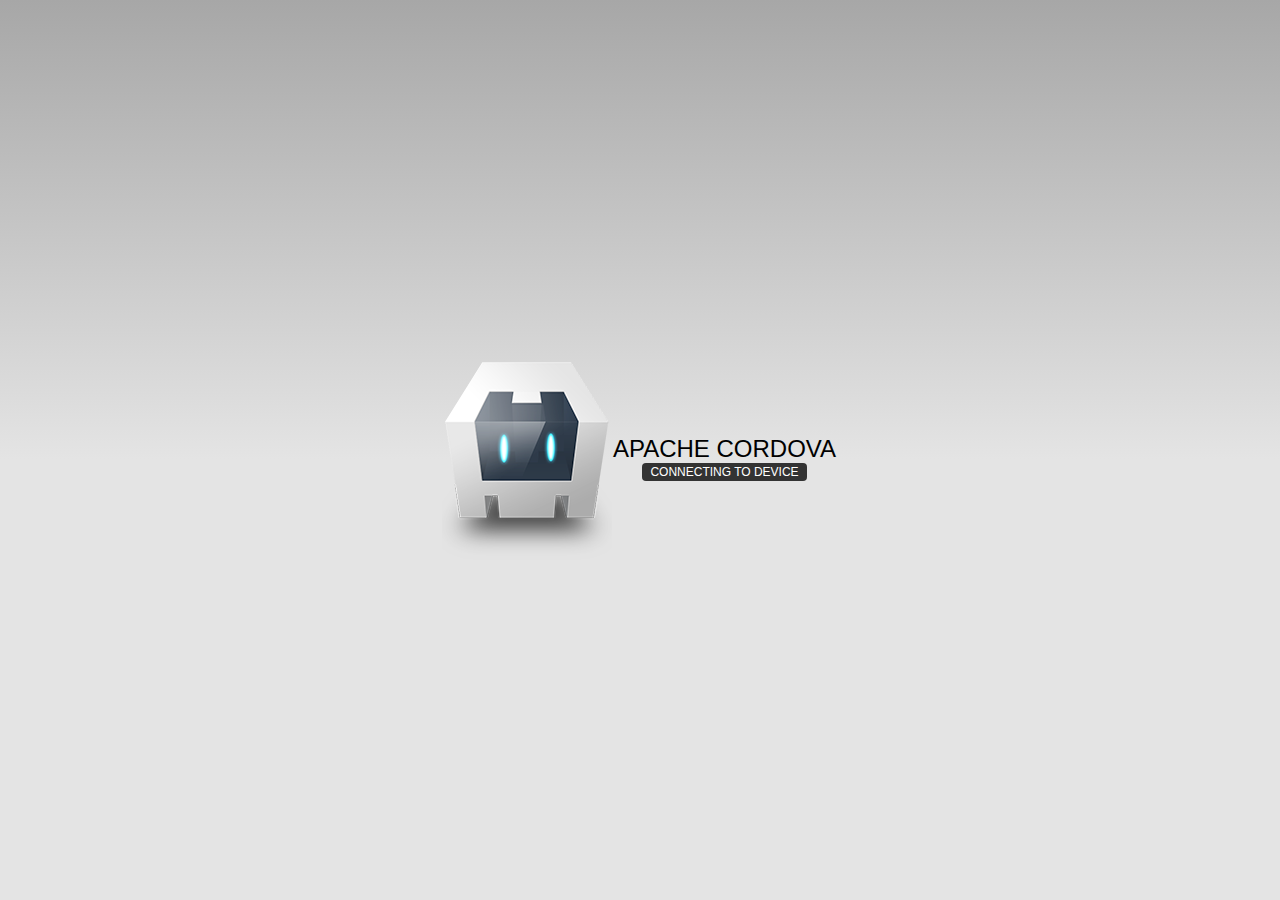
==== index.html @ c207dcf7 "1" ====
<!DOCTYPE html>
<!--
    Licensed to the Apache Software Foundation (ASF) under one
    or more contributor license agreements.  See the NOTICE file
    distributed with this work for additional information
    regarding copyright ownership.  The ASF licenses this file
    to you under the Apache License, Version 2.0 (the
    "License"); you may not use this file except in compliance
    with the License.  You may obtain a copy of the License at

    http://www.apache.org/licenses/LICENSE-2.0

    Unless required by applicable law or agreed to in writing,
    software distributed under the License is distributed on an
    "AS IS" BASIS, WITHOUT WARRANTIES OR CONDITIONS OF ANY
     KIND, either express or implied.  See the License for the
    specific language governing permissions and limitations
    under the License.
-->
<html>
    <head>
        <meta charset="utf-8" />
        <meta name="format-detection" content="telephone=no" />
        <!-- WARNING: for iOS 7, remove the width=device-width and height=device-height attributes. See https://issues.apache.org/jira/browse/CB-4323 -->
        <meta name="viewport" content="user-scalable=no, initial-scale=1, maximum-scale=1, minimum-scale=1, width=device-width, height=device-height, target-densitydpi=device-dpi" />
        <link rel="stylesheet" type="text/css" href="css/index.css" />
        <meta name="msapplication-tap-highlight" content="no" />
        <title>Hello World</title>
    </head>
    <body>
        <div class="app">
            <h1>Apache Cordova</h1>
            <div id="deviceready" class="blink">
                <p class="event listening">Connecting to Device</p>
                <p class="event received">Device is Ready</p>
            </div>
        </div>
        <script type="text/javascript" src="cordova.js"></script>
        <script type="text/javascript" src="js/index.js"></script>
        <script type="text/javascript">
            app.initialize();
        </script>
    </body>
</html>
---- css/index.css ----
/*
 * Licensed to the Apache Software Foundation (ASF) under one
 * or more contributor license agreements.  See the NOTICE file
 * distributed with this work for additional information
 * regarding copyright ownership.  The ASF licenses this file
 * to you under the Apache License, Version 2.0 (the
 * "License"); you may not use this file except in compliance
 * with the License.  You may obtain a copy of the License at
 *
 * http://www.apache.org/licenses/LICENSE-2.0
 *
 * Unless required by applicable law or agreed to in writing,
 * software distributed under the License is distributed on an
 * "AS IS" BASIS, WITHOUT WARRANTIES OR CONDITIONS OF ANY
 * KIND, either express or implied.  See the License for the
 * specific language governing permissions and limitations
 * under the License.
 */
* {
    -webkit-tap-highlight-color: rgba(0,0,0,0); /* make transparent link selection, adjust last value opacity 0 to 1.0 */
}

body {
    -webkit-touch-callout: none;                /* prevent callout to copy image, etc when tap to hold */
    -webkit-text-size-adjust: none;             /* prevent webkit from resizing text to fit */
    -webkit-user-select: none;                  /* prevent copy paste, to allow, change 'none' to 'text' */
    background-color:#E4E4E4;
    background-image:linear-gradient(top, #A7A7A7 0%, #E4E4E4 51%);
    background-image:-webkit-linear-gradient(top, #A7A7A7 0%, #E4E4E4 51%);
    background-image:-ms-linear-gradient(top, #A7A7A7 0%, #E4E4E4 51%);
    background-image:-webkit-gradient(
        linear,
        left top,
        left bottom,
        color-stop(0, #A7A7A7),
        color-stop(0.51, #E4E4E4)
    );
    background-attachment:fixed;
    font-family:'HelveticaNeue-Light', 'HelveticaNeue', Helvetica, Arial, sans-serif;
    font-size:12px;
    height:100%;
    margin:0px;
    padding:0px;
    text-transform:uppercase;
    width:100%;
}

/* Portrait layout (default) */
.app {
    background:url(../img/logo.png) no-repeat center top; /* 170px x 200px */
    position:absolute;             /* position in the center of the screen */
    left:50%;
    top:50%;
    height:50px;                   /* text area height */
    width:225px;                   /* text area width */
    text-align:center;
    padding:180px 0px 0px 0px;     /* image height is 200px (bottom 20px are overlapped with text) */
    margin:-115px 0px 0px -112px;  /* offset vertical: half of image height and text area height */
                                   /* offset horizontal: half of text area width */
}

/* Landscape layout (with min-width) */
@media screen and (min-aspect-ratio: 1/1) and (min-width:400px) {
    .app {
        background-position:left center;
        padding:75px 0px 75px 170px;  /* padding-top + padding-bottom + text area = image height */
        margin:-90px 0px 0px -198px;  /* offset vertical: half of image height */
                                      /* offset horizontal: half of image width and text area width */
    }
}

h1 {
    font-size:24px;
    font-weight:normal;
    margin:0px;
    overflow:visible;
    padding:0px;
    text-align:center;
}

.event {
    border-radius:4px;
    -webkit-border-radius:4px;
    color:#FFFFFF;
    font-size:12px;
    margin:0px 30px;
    padding:2px 0px;
}

.event.listening {
    background-color:#333333;
    display:block;
}

.event.received {
    background-color:#4B946A;
    display:none;
}

@keyframes fade {
    from { opacity: 1.0; }
    50% { opacity: 0.4; }
    to { opacity: 1.0; }
}
 
@-webkit-keyframes fade {
    from { opacity: 1.0; }
    50% { opacity: 0.4; }
    to { opacity: 1.0; }
}
 
.blink {
    animation:fade 3000ms infinite;
    -webkit-animation:fade 3000ms infinite;
}
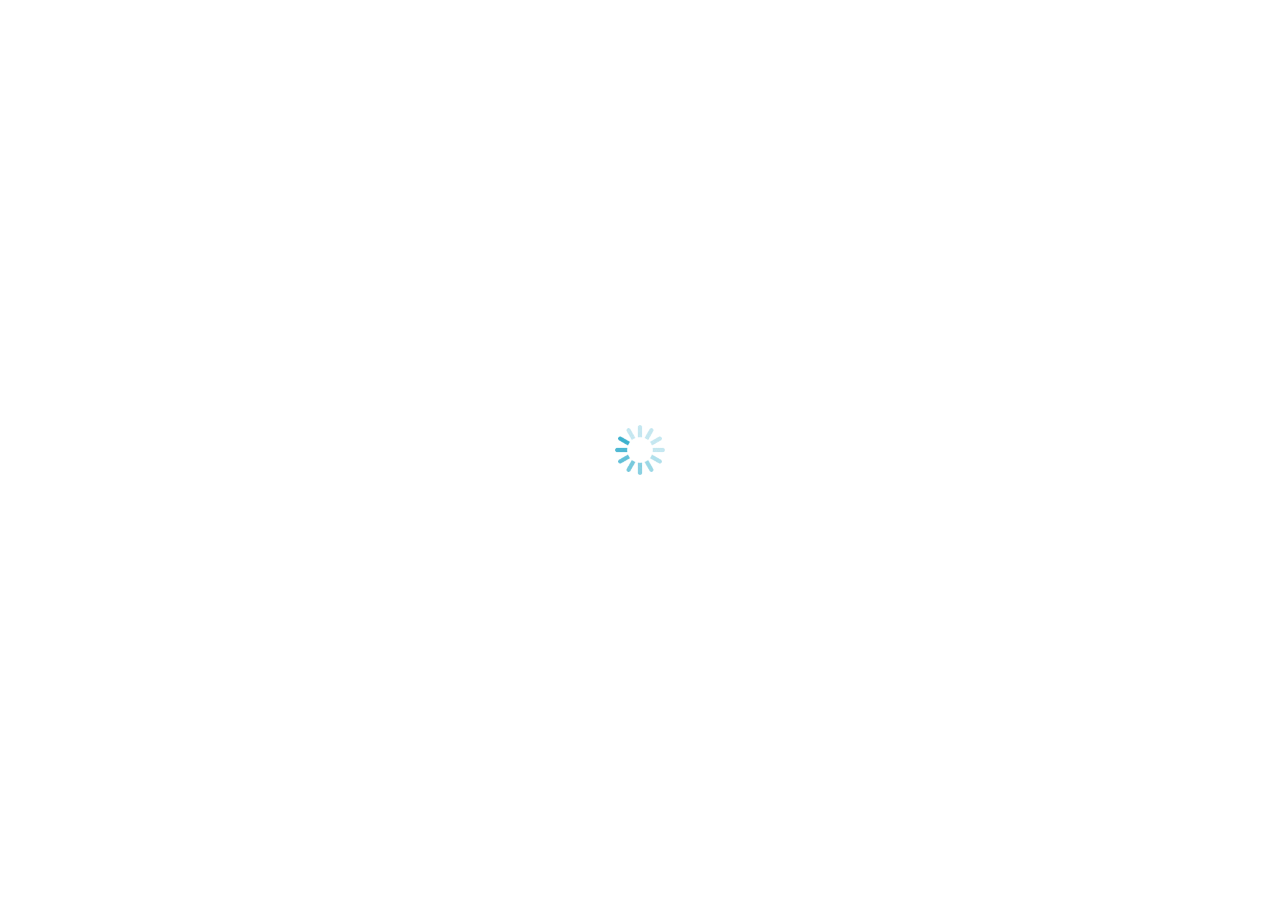
==== commit d2431118: "1" ====
--- a/index.html
+++ b/index.html
@@ -1,44 +1,104 @@
 <!DOCTYPE html>
-<!--
-    Licensed to the Apache Software Foundation (ASF) under one
-    or more contributor license agreements.  See the NOTICE file
-    distributed with this work for additional information
-    regarding copyright ownership.  The ASF licenses this file
-    to you under the Apache License, Version 2.0 (the
-    "License"); you may not use this file except in compliance
-    with the License.  You may obtain a copy of the License at
+<html>
+  <head>
+    <meta charset="utf-8">
+    <meta name="viewport" content="width=device-width, initial-scale=1, maximum-scale=1, minimum-scale=1, user-scalable=no, minimal-ui">
+    <meta name="mobile-web-app-capable" content="yes">
+    <meta name="apple-mobile-web-app-capable" content="yes">
+    <meta name="apple-mobile-web-app-status-bar-style" content="black">
+    <meta name="theme-color" content="#2196f3">
+    <title>Login</title>
+    <link rel="stylesheet" href="css/framework7.ios.css">
+    <link rel="stylesheet" href="css/framework7.ios.colors.min.css">
+    <link href="http://fonts.googleapis.com/css?family=Roboto:400,300,500,700" rel="stylesheet" type="text/css">
+    <style>
+        #views{
+            display: none;
+        }
+      </style>
+    
+  </head>
+  <body>
+     <!-- Views -->
+  <div id="views" class="views">
+    <!-- Your main view -->
+    <div class="view view-main">
+      <!-- Pages -->
+      <div class="pages">
+        <div class="page" data-page="home">
+          <div class="page-content">
+            <div class="list-block">
+                <div class="content-block-title">Iniciar sesión</div>
+                <div class="list-block inputs-list">
+                <ul>
+                <li>
+                <div class="item-content">
+                    <div class="item-media"><i class="icon icon-form-email"></i></div>
+                    <div class="item-inner"> 
+<!--                    <div class="item-title label">E-mail</div>-->
+                    <div class="item-input">
+                        <input name="email" id="email" type="email" placeholder="E-mail"/>
+                    </div>
+                    </div>
+                </div>
+                </li>
+                <li>
+                <div class="item-content">
+                    <div class="item-media"><i class="icon icon-form-password"></i></div>
+                    <div class="item-inner"> 
+<!--                    <div class="item-title label">Password</div>-->
+                    <div class="item-input">
+                        <input name="password" id="password" type="password" placeholder="Password"/>
+                    </div>
+                    </div>
+                </div>
+                </li>
+                </ul>
+                </div>
+                <div class="list-block">
+             
+<div class="content-block"><a id="login-button" class="button button-big">Iniciar sesión</a></div>
+              
+              <div class="registro">
+                <p> <a id="signup-btn" href="#">Si no está registrado pulse aquí</a></p>
+              </div>
+            </div>
+          </div>
+        </div>
+      </div>
+    </div>
+      </div>
+  </div> 
+  <style>
+      .registro{
+          text-align: center;
+      }
+      #cargando{
+position: absolute;
+		/*nos posicionamos en el centro del navegador*/
+		top:50%;
+		left:50%;
+		/*determinamos una anchura*/
+		width:50px;
+		/*indicamos que el margen izquierdo, es la mitad de la anchura*/
+		margin-left:-25px;
+		/*determinamos una altura*/
+		height:50px;
+		/*indicamos que el margen superior, es la mitad de la altura*/
+		margin-top:-25px;
+      }
+      </style> 
+    <script type="text/javascript" src="cordova.js"></script>
+    <script type="text/javascript" src="js/jquery-2.1.1.min.js"></script>
+    <script type="text/javascript" src="js/framework7.js"></script>
+      <script type="text/javascript" src="js/index.js"></script>
+      <script>
+          $("#signup-btn").click(function(event){
+            event.preventDefault();
+        location.href = "login.html";
+          });
 
-    http://www.apache.org/licenses/LICENSE-2.0
-
-    Unless required by applicable law or agreed to in writing,
-    software distributed under the License is distributed on an
-    "AS IS" BASIS, WITHOUT WARRANTIES OR CONDITIONS OF ANY
-     KIND, either express or implied.  See the License for the
-    specific language governing permissions and limitations
-    under the License.
--->
-<html>
-    <head>
-        <meta charset="utf-8" />
-        <meta name="format-detection" content="telephone=no" />
-        <!-- WARNING: for iOS 7, remove the width=device-width and height=device-height attributes. See https://issues.apache.org/jira/browse/CB-4323 -->
-        <meta name="viewport" content="user-scalable=no, initial-scale=1, maximum-scale=1, minimum-scale=1, width=device-width, height=device-height, target-densitydpi=device-dpi" />
-        <link rel="stylesheet" type="text/css" href="css/index.css" />
-        <meta name="msapplication-tap-highlight" content="no" />
-        <title>Hello World</title>
-    </head>
-    <body>
-        <div class="app">
-            <h1>Apache Cordova</h1>
-            <div id="deviceready" class="blink">
-                <p class="event listening">Connecting to Device</p>
-                <p class="event received">Device is Ready</p>
-            </div>
-        </div>
-        <script type="text/javascript" src="cordova.js"></script>
-        <script type="text/javascript" src="js/index.js"></script>
-        <script type="text/javascript">
-            app.initialize();
-        </script>
-    </body>
+      </script>
+  </body>
+  <img id="cargando" src="img/712.GIF">
 </html>
--- a/css/framework7.ios.css
+++ b/css/framework7.ios.css
@@ -0,0 +1,6038 @@
+/**
+ * Framework7 1.3.5
+ * Full Featured Mobile HTML Framework For Building iOS & Android Apps
+ * 
+ * iOS Theme
+ *
+ * http://www.idangero.us/framework7
+ * 
+ * Copyright 2015, Vladimir Kharlampidi
+ * The iDangero.us
+ * http://www.idangero.us/
+ * 
+ * Licensed under MIT
+ * 
+ * Released on: November 8, 2015
+ */
+html,
+body {
+  position: relative;
+  height: 100%;
+  width: 100%;
+  overflow-x: hidden;
+}
+body {
+  font-family: -apple-system, SF UI Text, Helvetica Neue, Helvetica, Arial, sans-serif;
+  margin: 0;
+  padding: 0;
+  color: #000;
+  font-size: 14px;
+  line-height: 1.4;
+  width: 100%;
+  -webkit-text-size-adjust: 100%;
+  background: #fff;
+  overflow: hidden;
+}
+@media all and (width: 1024px) and (height: 691px) and (orientation: landscape) {
+  html,
+  body {
+    height: 671px;
+  }
+}
+@media all and (width: 1024px) and (height: 692px) and (orientation: landscape) {
+  html,
+  body {
+    height: 672px;
+  }
+}
+* {
+  -webkit-tap-highlight-color: rgba(0, 0, 0, 0);
+  -webkit-touch-callout: none;
+}
+a,
+input,
+textarea,
+select {
+  outline: 0;
+}
+a {
+  text-decoration: none;
+  color: #007aff;
+}
+p {
+  margin: 1em 0;
+}
+/* === Grid === */
+.row {
+  display: -webkit-box;
+  display: -ms-flexbox;
+  display: -webkit-flex;
+  display: flex;
+  -webkit-box-pack: justify;
+  -ms-flex-pack: justify;
+  -webkit-justify-content: space-between;
+  justify-content: space-between;
+  -webkit-box-lines: multiple;
+  -moz-box-lines: multiple;
+  -webkit-flex-wrap: wrap;
+  -ms-flex-wrap: wrap;
+  flex-wrap: wrap;
+  -webkit-box-align: start;
+  -ms-flex-align: start;
+  -webkit-align-items: flex-start;
+  align-items: flex-start;
+}
+.row > [class*="col-"] {
+  box-sizing: border-box;
+}
+.row .col-auto {
+  width: 100%;
+}
+.row .col-100 {
+  width: 100%;
+  width: -webkit-calc((100% - 15px*0) / 1);
+  width: calc((100% - 15px*0) / 1);
+}
+.row.no-gutter .col-100 {
+  width: 100%;
+}
+.row .col-95 {
+  width: 95%;
+  width: -webkit-calc((100% - 15px*0.05263157894736836) / 1.0526315789473684);
+  width: calc((100% - 15px*0.05263157894736836) / 1.0526315789473684);
+}
+.row.no-gutter .col-95 {
+  width: 95%;
+}
+.row .col-90 {
+  width: 90%;
+  width: -webkit-calc((100% - 15px*0.11111111111111116) / 1.1111111111111112);
+  width: calc((100% - 15px*0.11111111111111116) / 1.1111111111111112);
+}
+.row.no-gutter .col-90 {
+  width: 90%;
+}
+.row .col-85 {
+  width: 85%;
+  width: -webkit-calc((100% - 15px*0.17647058823529416) / 1.1764705882352942);
+  width: calc((100% - 15px*0.17647058823529416) / 1.1764705882352942);
+}
+.row.no-gutter .col-85 {
+  width: 85%;
+}
+.row .col-80 {
+  width: 80%;
+  width: -webkit-calc((100% - 15px*0.25) / 1.25);
+  width: calc((100% - 15px*0.25) / 1.25);
+}
+.row.no-gutter .col-80 {
+  width: 80%;
+}
+.row .col-75 {
+  width: 75%;
+  width: -webkit-calc((100% - 15px*0.33333333333333326) / 1.3333333333333333);
+  width: calc((100% - 15px*0.33333333333333326) / 1.3333333333333333);
+}
+.row.no-gutter .col-75 {
+  width: 75%;
+}
+.row .col-66 {
+  width: 66.66666666666666%;
+  width: -webkit-calc((100% - 15px*0.5000000000000002) / 1.5000000000000002);
+  width: calc((100% - 15px*0.5000000000000002) / 1.5000000000000002);
+}
+.row.no-gutter .col-66 {
+  width: 66.66666666666666%;
+}
+.row .col-60 {
+  width: 60%;
+  width: -webkit-calc((100% - 15px*0.6666666666666667) / 1.6666666666666667);
+  width: calc((100% - 15px*0.6666666666666667) / 1.6666666666666667);
+}
+.row.no-gutter .col-60 {
+  width: 60%;
+}
+.row .col-50 {
+  width: 50%;
+  width: -webkit-calc((100% - 15px*1) / 2);
+  width: calc((100% - 15px*1) / 2);
+}
+.row.no-gutter .col-50 {
+  width: 50%;
+}
+.row .col-40 {
+  width: 40%;
+  width: -webkit-calc((100% - 15px*1.5) / 2.5);
+  width: calc((100% - 15px*1.5) / 2.5);
+}
+.row.no-gutter .col-40 {
+  width: 40%;
+}
+.row .col-33 {
+  width: 33.333333333333336%;
+  width: -webkit-calc((100% - 15px*2) / 3);
+  width: calc((100% - 15px*2) / 3);
+}
+.row.no-gutter .col-33 {
+  width: 33.333333333333336%;
+}
+.row .col-25 {
+  width: 25%;
+  width: -webkit-calc((100% - 15px*3) / 4);
+  width: calc((100% - 15px*3) / 4);
+}
+.row.no-gutter .col-25 {
+  width: 25%;
+}
+.row .col-20 {
+  width: 20%;
+  width: -webkit-calc((100% - 15px*4) / 5);
+  width: calc((100% - 15px*4) / 5);
+}
+.row.no-gutter .col-20 {
+  width: 20%;
+}
+.row .col-15 {
+  width: 15%;
+  width: -webkit-calc((100% - 15px*5.666666666666667) / 6.666666666666667);
+  width: calc((100% - 15px*5.666666666666667) / 6.666666666666667);
+}
+.row.no-gutter .col-15 {
+  width: 15%;
+}
+.row .col-10 {
+  width: 10%;
+  width: -webkit-calc((100% - 15px*9) / 10);
+  width: calc((100% - 15px*9) / 10);
+}
+.row.no-gutter .col-10 {
+  width: 10%;
+}
+.row .col-5 {
+  width: 5%;
+  width: -webkit-calc((100% - 15px*19) / 20);
+  width: calc((100% - 15px*19) / 20);
+}
+.row.no-gutter .col-5 {
+  width: 5%;
+}
+.row .col-auto:nth-last-child(1),
+.row .col-auto:nth-last-child(1) ~ .col-auto {
+  width: 100%;
+  width: -webkit-calc((100% - 15px*0) / 1);
+  width: calc((100% - 15px*0) / 1);
+}
+.row.no-gutter .col-auto:nth-last-child(1),
+.row.no-gutter .col-auto:nth-last-child(1) ~ .col-auto {
+  width: 100%;
+}
+.row .col-auto:nth-last-child(2),
+.row .col-auto:nth-last-child(2) ~ .col-auto {
+  width: 50%;
+  width: -webkit-calc((100% - 15px*1) / 2);
+  width: calc((100% - 15px*1) / 2);
+}
+.row.no-gutter .col-auto:nth-last-child(2),
+.row.no-gutter .col-auto:nth-last-child(2) ~ .col-auto {
+  width: 50%;
+}
+.row .col-auto:nth-last-child(3),
+.row .col-auto:nth-last-child(3) ~ .col-auto {
+  width: 33.33333333%;
+  width: -webkit-calc((100% - 15px*2) / 3);
+  width: calc((100% - 15px*2) / 3);
+}
+.row.no-gutter .col-auto:nth-last-child(3),
+.row.no-gutter .col-auto:nth-last-child(3) ~ .col-auto {
+  width: 33.33333333%;
+}
+.row .col-auto:nth-last-child(4),
+.row .col-auto:nth-last-child(4) ~ .col-auto {
+  width: 25%;
+  width: -webkit-calc((100% - 15px*3) / 4);
+  width: calc((100% - 15px*3) / 4);
+}
+.row.no-gutter .col-auto:nth-last-child(4),
+.row.no-gutter .col-auto:nth-last-child(4) ~ .col-auto {
+  width: 25%;
+}
+.row .col-auto:nth-last-child(5),
+.row .col-auto:nth-last-child(5) ~ .col-auto {
+  width: 20%;
+  width: -webkit-calc((100% - 15px*4) / 5);
+  width: calc((100% - 15px*4) / 5);
+}
+.row.no-gutter .col-auto:nth-last-child(5),
+.row.no-gutter .col-auto:nth-last-child(5) ~ .col-auto {
+  width: 20%;
+}
+.row .col-auto:nth-last-child(6),
+.row .col-auto:nth-last-child(6) ~ .col-auto {
+  width: 16.66666667%;
+  width: -webkit-calc((100% - 15px*5) / 6);
+  width: calc((100% - 15px*5) / 6);
+}
+.row.no-gutter .col-auto:nth-last-child(6),
+.row.no-gutter .col-auto:nth-last-child(6) ~ .col-auto {
+  width: 16.66666667%;
+}
+.row .col-auto:nth-last-child(7),
+.row .col-auto:nth-last-child(7) ~ .col-auto {
+  width: 14.28571429%;
+  width: -webkit-calc((100% - 15px*6) / 7);
+  width: calc((100% - 15px*6) / 7);
+}
+.row.no-gutter .col-auto:nth-last-child(7),
+.row.no-gutter .col-auto:nth-last-child(7) ~ .col-auto {
+  width: 14.28571429%;
+}
+.row .col-auto:nth-last-child(8),
+.row .col-auto:nth-last-child(8) ~ .col-auto {
+  width: 12.5%;
+  width: -webkit-calc((100% - 15px*7) / 8);
+  width: calc((100% - 15px*7) / 8);
+}
+.row.no-gutter .col-auto:nth-last-child(8),
+.row.no-gutter .col-auto:nth-last-child(8) ~ .col-auto {
+  width: 12.5%;
+}
+.row .col-auto:nth-last-child(9),
+.row .col-auto:nth-last-child(9) ~ .col-auto {
+  width: 11.11111111%;
+  width: -webkit-calc((100% - 15px*8) / 9);
+  width: calc((100% - 15px*8) / 9);
+}
+.row.no-gutter .col-auto:nth-last-child(9),
+.row.no-gutter .col-auto:nth-last-child(9) ~ .col-auto {
+  width: 11.11111111%;
+}
+.row .col-auto:nth-last-child(10),
+.row .col-auto:nth-last-child(10) ~ .col-auto {
+  width: 10%;
+  width: -webkit-calc((100% - 15px*9) / 10);
+  width: calc((100% - 15px*9) / 10);
+}
+.row.no-gutter .col-auto:nth-last-child(10),
+.row.no-gutter .col-auto:nth-last-child(10) ~ .col-auto {
+  width: 10%;
+}
+.row .col-auto:nth-last-child(11),
+.row .col-auto:nth-last-child(11) ~ .col-auto {
+  width: 9.09090909%;
+  width: -webkit-calc((100% - 15px*10) / 11);
+  width: calc((100% - 15px*10) / 11);
+}
+.row.no-gutter .col-auto:nth-last-child(11),
+.row.no-gutter .col-auto:nth-last-child(11) ~ .col-auto {
+  width: 9.09090909%;
+}
+.row .col-auto:nth-last-child(12),
+.row .col-auto:nth-last-child(12) ~ .col-auto {
+  width: 8.33333333%;
+  width: -webkit-calc((100% - 15px*11) / 12);
+  width: calc((100% - 15px*11) / 12);
+}
+.row.no-gutter .col-auto:nth-last-child(12),
+.row.no-gutter .col-auto:nth-last-child(12) ~ .col-auto {
+  width: 8.33333333%;
+}
+.row .col-auto:nth-last-child(13),
+.row .col-auto:nth-last-child(13) ~ .col-auto {
+  width: 7.69230769%;
+  width: -webkit-calc((100% - 15px*12) / 13);
+  width: calc((100% - 15px*12) / 13);
+}
+.row.no-gutter .col-auto:nth-last-child(13),
+.row.no-gutter .col-auto:nth-last-child(13) ~ .col-auto {
+  width: 7.69230769%;
+}
+.row .col-auto:nth-last-child(14),
+.row .col-auto:nth-last-child(14) ~ .col-auto {
+  width: 7.14285714%;
+  width: -webkit-calc((100% - 15px*13) / 14);
+  width: calc((100% - 15px*13) / 14);
+}
+.row.no-gutter .col-auto:nth-last-child(14),
+.row.no-gutter .col-auto:nth-last-child(14) ~ .col-auto {
+  width: 7.14285714%;
+}
+.row .col-auto:nth-last-child(15),
+.row .col-auto:nth-last-child(15) ~ .col-auto {
+  width: 6.66666667%;
+  width: -webkit-calc((100% - 15px*14) / 15);
+  width: calc((100% - 15px*14) / 15);
+}
+.row.no-gutter .col-auto:nth-last-child(15),
+.row.no-gutter .col-auto:nth-last-child(15) ~ .col-auto {
+  width: 6.66666667%;
+}
+@media all and (min-width: 768px) {
+  .row .tablet-100 {
+    width: 100%;
+    width: -webkit-calc((100% - 15px*0) / 1);
+    width: calc((100% - 15px*0) / 1);
+  }
+  .row.no-gutter .tablet-100 {
+    width: 100%;
+  }
+  .row .tablet-95 {
+    width: 95%;
+    width: -webkit-calc((100% - 15px*0.05263157894736836) / 1.0526315789473684);
+    width: calc((100% - 15px*0.05263157894736836) / 1.0526315789473684);
+  }
+  .row.no-gutter .tablet-95 {
+    width: 95%;
+  }
+  .row .tablet-90 {
+    width: 90%;
+    width: -webkit-calc((100% - 15px*0.11111111111111116) / 1.1111111111111112);
+    width: calc((100% - 15px*0.11111111111111116) / 1.1111111111111112);
+  }
+  .row.no-gutter .tablet-90 {
+    width: 90%;
+  }
+  .row .tablet-85 {
+    width: 85%;
+    width: -webkit-calc((100% - 15px*0.17647058823529416) / 1.1764705882352942);
+    width: calc((100% - 15px*0.17647058823529416) / 1.1764705882352942);
+  }
+  .row.no-gutter .tablet-85 {
+    width: 85%;
+  }
+  .row .tablet-80 {
+    width: 80%;
+    width: -webkit-calc((100% - 15px*0.25) / 1.25);
+    width: calc((100% - 15px*0.25) / 1.25);
+  }
+  .row.no-gutter .tablet-80 {
+    width: 80%;
+  }
+  .row .tablet-75 {
+    width: 75%;
+    width: -webkit-calc((100% - 15px*0.33333333333333326) / 1.3333333333333333);
+    width: calc((100% - 15px*0.33333333333333326) / 1.3333333333333333);
+  }
+  .row.no-gutter .tablet-75 {
+    width: 75%;
+  }
+  .row .tablet-66 {
+    width: 66.66666666666666%;
+    width: -webkit-calc((100% - 15px*0.5000000000000002) / 1.5000000000000002);
+    width: calc((100% - 15px*0.5000000000000002) / 1.5000000000000002);
+  }
+  .row.no-gutter .tablet-66 {
+    width: 66.66666666666666%;
+  }
+  .row .tablet-60 {
+    width: 60%;
+    width: -webkit-calc((100% - 15px*0.6666666666666667) / 1.6666666666666667);
+    width: calc((100% - 15px*0.6666666666666667) / 1.6666666666666667);
+  }
+  .row.no-gutter .tablet-60 {
+    width: 60%;
+  }
+  .row .tablet-50 {
+    width: 50%;
+    width: -webkit-calc((100% - 15px*1) / 2);
+    width: calc((100% - 15px*1) / 2);
+  }
+  .row.no-gutter .tablet-50 {
+    width: 50%;
+  }
+  .row .tablet-40 {
+    width: 40%;
+    width: -webkit-calc((100% - 15px*1.5) / 2.5);
+    width: calc((100% - 15px*1.5) / 2.5);
+  }
+  .row.no-gutter .tablet-40 {
+    width: 40%;
+  }
+  .row .tablet-33 {
+    width: 33.333333333333336%;
+    width: -webkit-calc((100% - 15px*2) / 3);
+    width: calc((100% - 15px*2) / 3);
+  }
+  .row.no-gutter .tablet-33 {
+    width: 33.333333333333336%;
+  }
+  .row .tablet-25 {
+    width: 25%;
+    width: -webkit-calc((100% - 15px*3) / 4);
+    width: calc((100% - 15px*3) / 4);
+  }
+  .row.no-gutter .tablet-25 {
+    width: 25%;
+  }
+  .row .tablet-20 {
+    width: 20%;
+    width: -webkit-calc((100% - 15px*4) / 5);
+    width: calc((100% - 15px*4) / 5);
+  }
+  .row.no-gutter .tablet-20 {
+    width: 20%;
+  }
+  .row .tablet-15 {
+    width: 15%;
+    width: -webkit-calc((100% - 15px*5.666666666666667) / 6.666666666666667);
+    width: calc((100% - 15px*5.666666666666667) / 6.666666666666667);
+  }
+  .row.no-gutter .tablet-15 {
+    width: 15%;
+  }
+  .row .tablet-10 {
+    width: 10%;
+    width: -webkit-calc((100% - 15px*9) / 10);
+    width: calc((100% - 15px*9) / 10);
+  }
+  .row.no-gutter .tablet-10 {
+    width: 10%;
+  }
+  .row .tablet-5 {
+    width: 5%;
+    width: -webkit-calc((100% - 15px*19) / 20);
+    width: calc((100% - 15px*19) / 20);
+  }
+  .row.no-gutter .tablet-5 {
+    width: 5%;
+  }
+  .row .tablet-auto:nth-last-child(1),
+  .row .tablet-auto:nth-last-child(1) ~ .col-auto {
+    width: 100%;
+    width: -webkit-calc((100% - 15px*0) / 1);
+    width: calc((100% - 15px*0) / 1);
+  }
+  .row.no-gutter .tablet-auto:nth-last-child(1),
+  .row.no-gutter .tablet-auto:nth-last-child(1) ~ .tablet-auto {
+    width: 100%;
+  }
+  .row .tablet-auto:nth-last-child(2),
+  .row .tablet-auto:nth-last-child(2) ~ .col-auto {
+    width: 50%;
+    width: -webkit-calc((100% - 15px*1) / 2);
+    width: calc((100% - 15px*1) / 2);
+  }
+  .row.no-gutter .tablet-auto:nth-last-child(2),
+  .row.no-gutter .tablet-auto:nth-last-child(2) ~ .tablet-auto {
+    width: 50%;
+  }
+  .row .tablet-auto:nth-last-child(3),
+  .row .tablet-auto:nth-last-child(3) ~ .col-auto {
+    width: 33.33333333%;
+    width: -webkit-calc((100% - 15px*2) / 3);
+    width: calc((100% - 15px*2) / 3);
+  }
+  .row.no-gutter .tablet-auto:nth-last-child(3),
+  .row.no-gutter .tablet-auto:nth-last-child(3) ~ .tablet-auto {
+    width: 33.33333333%;
+  }
+  .row .tablet-auto:nth-last-child(4),
+  .row .tablet-auto:nth-last-child(4) ~ .col-auto {
+    width: 25%;
+    width: -webkit-calc((100% - 15px*3) / 4);
+    width: calc((100% - 15px*3) / 4);
+  }
+  .row.no-gutter .tablet-auto:nth-last-child(4),
+  .row.no-gutter .tablet-auto:nth-last-child(4) ~ .tablet-auto {
+    width: 25%;
+  }
+  .row .tablet-auto:nth-last-child(5),
+  .row .tablet-auto:nth-last-child(5) ~ .col-auto {
+    width: 20%;
+    width: -webkit-calc((100% - 15px*4) / 5);
+    width: calc((100% - 15px*4) / 5);
+  }
+  .row.no-gutter .tablet-auto:nth-last-child(5),
+  .row.no-gutter .tablet-auto:nth-last-child(5) ~ .tablet-auto {
+    width: 20%;
+  }
+  .row .tablet-auto:nth-last-child(6),
+  .row .tablet-auto:nth-last-child(6) ~ .col-auto {
+    width: 16.66666667%;
+    width: -webkit-calc((100% - 15px*5) / 6);
+    width: calc((100% - 15px*5) / 6);
+  }
+  .row.no-gutter .tablet-auto:nth-last-child(6),
+  .row.no-gutter .tablet-auto:nth-last-child(6) ~ .tablet-auto {
+    width: 16.66666667%;
+  }
+  .row .tablet-auto:nth-last-child(7),
+  .row .tablet-auto:nth-last-child(7) ~ .col-auto {
+    width: 14.28571429%;
+    width: -webkit-calc((100% - 15px*6) / 7);
+    width: calc((100% - 15px*6) / 7);
+  }
+  .row.no-gutter .tablet-auto:nth-last-child(7),
+  .row.no-gutter .tablet-auto:nth-last-child(7) ~ .tablet-auto {
+    width: 14.28571429%;
+  }
+  .row .tablet-auto:nth-last-child(8),
+  .row .tablet-auto:nth-last-child(8) ~ .col-auto {
+    width: 12.5%;
+    width: -webkit-calc((100% - 15px*7) / 8);
+    width: calc((100% - 15px*7) / 8);
+  }
+  .row.no-gutter .tablet-auto:nth-last-child(8),
+  .row.no-gutter .tablet-auto:nth-last-child(8) ~ .tablet-auto {
+    width: 12.5%;
+  }
+  .row .tablet-auto:nth-last-child(9),
+  .row .tablet-auto:nth-last-child(9) ~ .col-auto {
+    width: 11.11111111%;
+    width: -webkit-calc((100% - 15px*8) / 9);
+    width: calc((100% - 15px*8) / 9);
+  }
+  .row.no-gutter .tablet-auto:nth-last-child(9),
+  .row.no-gutter .tablet-auto:nth-last-child(9) ~ .tablet-auto {
+    width: 11.11111111%;
+  }
+  .row .tablet-auto:nth-last-child(10),
+  .row .tablet-auto:nth-last-child(10) ~ .col-auto {
+    width: 10%;
+    width: -webkit-calc((100% - 15px*9) / 10);
+    width: calc((100% - 15px*9) / 10);
+  }
+  .row.no-gutter .tablet-auto:nth-last-child(10),
+  .row.no-gutter .tablet-auto:nth-last-child(10) ~ .tablet-auto {
+    width: 10%;
+  }
+  .row .tablet-auto:nth-last-child(11),
+  .row .tablet-auto:nth-last-child(11) ~ .col-auto {
+    width: 9.09090909%;
+    width: -webkit-calc((100% - 15px*10) / 11);
+    width: calc((100% - 15px*10) / 11);
+  }
+  .row.no-gutter .tablet-auto:nth-last-child(11),
+  .row.no-gutter .tablet-auto:nth-last-child(11) ~ .tablet-auto {
+    width: 9.09090909%;
+  }
+  .row .tablet-auto:nth-last-child(12),
+  .row .tablet-auto:nth-last-child(12) ~ .col-auto {
+    width: 8.33333333%;
+    width: -webkit-calc((100% - 15px*11) / 12);
+    width: calc((100% - 15px*11) / 12);
+  }
+  .row.no-gutter .tablet-auto:nth-last-child(12),
+  .row.no-gutter .tablet-auto:nth-last-child(12) ~ .tablet-auto {
+    width: 8.33333333%;
+  }
+  .row .tablet-auto:nth-last-child(13),
+  .row .tablet-auto:nth-last-child(13) ~ .col-auto {
+    width: 7.69230769%;
+    width: -webkit-calc((100% - 15px*12) / 13);
+    width: calc((100% - 15px*12) / 13);
+  }
+  .row.no-gutter .tablet-auto:nth-last-child(13),
+  .row.no-gutter .tablet-auto:nth-last-child(13) ~ .tablet-auto {
+    width: 7.69230769%;
+  }
+  .row .tablet-auto:nth-last-child(14),
+  .row .tablet-auto:nth-last-child(14) ~ .col-auto {
+    width: 7.14285714%;
+    width: -webkit-calc((100% - 15px*13) / 14);
+    width: calc((100% - 15px*13) / 14);
+  }
+  .row.no-gutter .tablet-auto:nth-last-child(14),
+  .row.no-gutter .tablet-auto:nth-last-child(14) ~ .tablet-auto {
+    width: 7.14285714%;
+  }
+  .row .tablet-auto:nth-last-child(15),
+  .row .tablet-auto:nth-last-child(15) ~ .col-auto {
+    width: 6.66666667%;
+    width: -webkit-calc((100% - 15px*14) / 15);
+    width: calc((100% - 15px*14) / 15);
+  }
+  .row.no-gutter .tablet-auto:nth-last-child(15),
+  .row.no-gutter .tablet-auto:nth-last-child(15) ~ .tablet-auto {
+    width: 6.66666667%;
+  }
+}
+/* === Views === */
+.views,
+.view {
+  position: relative;
+  width: 100%;
+  height: 100%;
+  z-index: 5000;
+}
+.views {
+  overflow: auto;
+  -webkit-overflow-scrolling: touch;
+}
+.view {
+  overflow: hidden;
+  box-sizing: border-box;
+}
+/* === Pages === */
+.pages {
+  position: relative;
+  width: 100%;
+  height: 100%;
+  overflow: hidden;
+  background: #000;
+}
+.page {
+  box-sizing: border-box;
+  position: absolute;
+  left: 0;
+  top: 0;
+  width: 100%;
+  height: 100%;
+  background: #efeff4;
+  -webkit-transform: translate3d(0, 0, 0);
+  transform: translate3d(0, 0, 0);
+}
+.page.cached {
+  display: none;
+}
+.page-on-left {
+  opacity: 0.9;
+  -webkit-transform: translate3d(-20%, 0, 0);
+  transform: translate3d(-20%, 0, 0);
+}
+.page-on-center .swipeback-page-shadow {
+  opacity: 1;
+}
+.page-on-right {
+  -webkit-transform: translate3d(100%, 0, 0);
+  transform: translate3d(100%, 0, 0);
+}
+.page-on-right .swipeback-page-shadow {
+  opacity: 0;
+}
+.page-content {
+  overflow: auto;
+  -webkit-overflow-scrolling: touch;
+  box-sizing: border-box;
+  height: 100%;
+  position: relative;
+  z-index: 1;
+}
+.swipeback-page-shadow {
+  position: absolute;
+  right: 100%;
+  top: 0;
+  width: 16px;
+  height: 100%;
+  background: -webkit-linear-gradient(left, rgba(0, 0, 0, 0) 0%, rgba(0, 0, 0, 0) 10%, rgba(0, 0, 0, 0.01) 50%, rgba(0, 0, 0, 0.2) 100%);
+  background: linear-gradient(to right, rgba(0, 0, 0, 0) 0%, rgba(0, 0, 0, 0) 10%, rgba(0, 0, 0, 0.01) 50%, rgba(0, 0, 0, 0.2) 100%);
+  z-index: -1;
+  content: '';
+}
+html.android .swipeback-page-shadow {
+  display: none;
+  -webkit-animation: none;
+  animation: none;
+}
+.page-transitioning,
+.page-transitioning .swipeback-page-shadow {
+  -webkit-transition-duration: 400ms;
+  transition-duration: 400ms;
+}
+.page-from-right-to-center:before,
+.page-from-center-to-right:before {
+  position: absolute;
+  right: 100%;
+  top: 0;
+  width: 16px;
+  height: 100%;
+  background: -webkit-linear-gradient(left, rgba(0, 0, 0, 0) 0%, rgba(0, 0, 0, 0) 10%, rgba(0, 0, 0, 0.01) 50%, rgba(0, 0, 0, 0.2) 100%);
+  background: linear-gradient(to right, rgba(0, 0, 0, 0) 0%, rgba(0, 0, 0, 0) 10%, rgba(0, 0, 0, 0.01) 50%, rgba(0, 0, 0, 0.2) 100%);
+  z-index: -1;
+  content: '';
+}
+html.android .page-from-right-to-center:before,
+html.android .page-from-center-to-right:before {
+  display: none;
+  -webkit-animation: none;
+  animation: none;
+}
+.page-from-right-to-center {
+  -webkit-animation: pageFromRightToCenter 400ms forwards;
+  animation: pageFromRightToCenter 400ms forwards;
+}
+.page-from-right-to-center:before {
+  -webkit-animation: pageFromRightToCenterShadow 400ms forwards;
+  animation: pageFromRightToCenterShadow 400ms forwards;
+}
+.page-from-center-to-right {
+  -webkit-animation: pageFromCenterToRight 400ms forwards;
+  animation: pageFromCenterToRight 400ms forwards;
+}
+.page-from-center-to-right:before {
+  -webkit-animation: pageFromCenterToRightShadow 400ms forwards;
+  animation: pageFromCenterToRightShadow 400ms forwards;
+}
+@-webkit-keyframes pageFromRightToCenter {
+  from {
+    -webkit-transform: translate3d(100%, 0, 0);
+  }
+  to {
+    -webkit-transform: translate3d(0, 0, 0);
+  }
+}
+@keyframes pageFromRightToCenter {
+  from {
+    transform: translate3d(100%, 0, 0);
+  }
+  to {
+    transform: translate3d(0, 0, 0);
+  }
+}
+@-webkit-keyframes pageFromRightToCenterShadow {
+  from {
+    opacity: 0;
+  }
+  to {
+    opacity: 1;
+  }
+}
+@keyframes pageFromRightToCenterShadow {
+  from {
+    opacity: 0;
+  }
+  to {
+    opacity: 1;
+  }
+}
+@-webkit-keyframes pageFromCenterToRight {
+  from {
+    -webkit-transform: translate3d(0, 0, 0);
+  }
+  to {
+    -webkit-transform: translate3d(100%, 0, 0);
+  }
+}
+@keyframes pageFromCenterToRight {
+  from {
+    transform: translate3d(0, 0, 0);
+  }
+  to {
+    transform: translate3d(100%, 0, 0);
+  }
+}
+@-webkit-keyframes pageFromCenterToRightShadow {
+  from {
+    opacity: 1;
+  }
+  to {
+    opacity: 0;
+  }
+}
+@keyframes pageFromCenterToRightShadow {
+  from {
+    opacity: 1;
+  }
+  to {
+    opacity: 0;
+  }
+}
+.page-from-center-to-left {
+  -webkit-animation: pageFromCenterToLeft 400ms forwards;
+  animation: pageFromCenterToLeft 400ms forwards;
+}
+.page-from-left-to-center {
+  -webkit-animation: pageFromLeftToCenter 400ms forwards;
+  animation: pageFromLeftToCenter 400ms forwards;
+}
+@-webkit-keyframes pageFromCenterToLeft {
+  from {
+    opacity: 1;
+    -webkit-transform: translate3d(0, 0, 0);
+  }
+  to {
+    opacity: 0.9;
+    -webkit-transform: translate3d(-20%, 0, 0);
+  }
+}
+@keyframes pageFromCenterToLeft {
+  from {
+    transform: translate3d(0, 0, 0);
+  }
+  to {
+    opacity: 0.9;
+    transform: translate3d(-20%, 0, 0);
+  }
+}
+@-webkit-keyframes pageFromLeftToCenter {
+  from {
+    opacity: 0.9;
+    -webkit-transform: translate3d(-20%, 0, 0);
+  }
+  to {
+    opacity: 1;
+    -webkit-transform: translate3d(0, 0, 0);
+  }
+}
+@keyframes pageFromLeftToCenter {
+  from {
+    transform: translate3d(-20%, 0, 0);
+  }
+  to {
+    opacity: 1;
+    transform: translate3d(0, 0, 0);
+  }
+}
+/* === Toolbars === */
+.navbar-inner,
+.toolbar-inner {
+  position: absolute;
+  left: 0;
+  top: 0;
+  width: 100%;
+  height: 100%;
+  padding: 0 8px;
+  box-sizing: border-box;
+  display: -webkit-box;
+  display: -ms-flexbox;
+  display: -webkit-flex;
+  display: flex;
+  -webkit-box-pack: justify;
+  -ms-flex-pack: justify;
+  -webkit-justify-content: space-between;
+  justify-content: space-between;
+  -webkit-box-align: center;
+  -ms-flex-align: center;
+  -webkit-align-items: center;
+  align-items: center;
+}
+.navbar-inner.cached {
+  display: none;
+}
+.navbar,
+.toolbar {
+  height: 44px;
+  width: 100%;
+  box-sizing: border-box;
+  font-size: 17px;
+  position: relative;
+  margin: 0;
+  z-index: 500;
+  -webkit-backface-visibility: hidden;
+  backface-visibility: hidden;
+}
+.navbar b,
+.toolbar b {
+  font-weight: 500;
+}
+html.ios-gt-8 .navbar b,
+html.ios-gt-8 .toolbar b {
+  font-weight: 600;
+}
+.navbar,
+.toolbar,
+.subnavbar {
+  background: #f7f7f8;
+}
+.navbar a.link,
+.toolbar a.link,
+.subnavbar a.link {
+  line-height: 44px;
+  height: 44px;
+  text-decoration: none;
+  position: relative;
+  display: -webkit-box;
+  display: -ms-flexbox;
+  display: -webkit-flex;
+  display: flex;
+  -webkit-box-pack: start;
+  -ms-flex-pack: start;
+  -webkit-justify-content: flex-start;
+  justify-content: flex-start;
+  -webkit-box-align: center;
+  -ms-flex-align: center;
+  -webkit-align-items: center;
+  align-items: center;
+  -webkit-transition-duration: 300ms;
+  transition-duration: 300ms;
+  -webkit-transform: translateZ(0px);
+  transform: translateZ(0px);
+}
+html:not(.watch-active-state) .navbar a.link:active,
+html:not(.watch-active-state) .toolbar a.link:active,
+html:not(.watch-active-state) .subnavbar a.link:active,
+.navbar a.link.active-state,
+.toolbar a.link.active-state,
+.subnavbar a.link.active-state {
+  opacity: 0.3;
+  -webkit-transition-duration: 0ms;
+  transition-duration: 0ms;
+}
+.navbar a.link i + span,
+.toolbar a.link i + span,
+.subnavbar a.link i + span,
+.navbar a.link i + i,
+.toolbar a.link i + i,
+.subnavbar a.link i + i,
+.navbar a.link span + i,
+.toolbar a.link span + i,
+.subnavbar a.link span + i,
+.navbar a.link span + span,
+.toolbar a.link span + span,
+.subnavbar a.link span + span {
+  margin-left: 7px;
+}
+.navbar a.icon-only,
+.toolbar a.icon-only,
+.subnavbar a.icon-only {
+  min-width: 44px;
+  display: -webkit-box;
+  display: -ms-flexbox;
+  display: -webkit-flex;
+  display: flex;
+  -webkit-box-pack: center;
+  -ms-flex-pack: center;
+  -webkit-justify-content: center;
+  justify-content: center;
+  -webkit-box-align: center;
+  -ms-flex-align: center;
+  -webkit-align-items: center;
+  align-items: center;
+  margin: 0;
+}
+.navbar i.icon,
+.toolbar i.icon,
+.subnavbar i.icon {
+  display: block;
+}
+.navbar {
+  left: 0;
+  top: 0;
+}
+.navbar:after {
+  content: '';
+  position: absolute;
+  left: 0;
+  bottom: 0;
+  right: auto;
+  top: auto;
+  height: 1px;
+  width: 100%;
+  background-color: #c4c4c4;
+  display: block;
+  z-index: 15;
+  -webkit-transform-origin: 50% 100%;
+  transform-origin: 50% 100%;
+}
+html.pixel-ratio-2 .navbar:after {
+  -webkit-transform: scaleY(0.5);
+  transform: scaleY(0.5);
+}
+html.pixel-ratio-3 .navbar:after {
+  -webkit-transform: scaleY(0.33);
+  transform: scaleY(0.33);
+}
+.navbar:after {
+  backface-visibility: hidden;
+}
+.navbar.no-border:after {
+  display: none;
+}
+.navbar .center {
+  font-size: 17px;
+  font-weight: 500;
+  text-align: center;
+  margin: 0;
+  position: relative;
+  overflow: hidden;
+  text-overflow: ellipsis;
+  white-space: nowrap;
+  line-height: 44px;
+  -webkit-flex-shrink: 10;
+  -ms-flex: 0 10 auto;
+  flex-shrink: 10;
+  display: -webkit-box;
+  display: -ms-flexbox;
+  display: -webkit-flex;
+  display: flex;
+  -webkit-box-align: center;
+  -ms-flex-align: center;
+  -webkit-align-items: center;
+  align-items: center;
+}
+html.ios-gt-8 .navbar .center {
+  font-weight: 600;
+}
+.navbar .left,
+.navbar .right {
+  -webkit-flex-shrink: 0;
+  -ms-flex: 0 0 auto;
+  flex-shrink: 0;
+  display: -webkit-box;
+  display: -ms-flexbox;
+  display: -webkit-flex;
+  display: flex;
+  -webkit-box-pack: start;
+  -ms-flex-pack: start;
+  -webkit-justify-content: flex-start;
+  justify-content: flex-start;
+  -webkit-box-align: center;
+  -ms-flex-align: center;
+  -webkit-align-items: center;
+  align-items: center;
+  -webkit-transform: translate3d(0, 0, 0);
+  transform: translate3d(0, 0, 0);
+}
+.navbar .left a + a,
+.navbar .right a + a {
+  margin-left: 15px;
+}
+.navbar .left {
+  margin-right: 10px;
+}
+.navbar .right {
+  margin-left: 10px;
+}
+.navbar .right:first-child {
+  position: absolute;
+  right: 8px;
+  height: 100%;
+}
+.popup .navbar {
+  -webkit-transform: translate3d(0, 0, 0);
+  transform: translate3d(0, 0, 0);
+}
+.subnavbar {
+  height: 44px;
+  width: 100%;
+  position: absolute;
+  left: 0;
+  top: 100%;
+  margin-top: -1px;
+  z-index: 20;
+  box-sizing: border-box;
+  padding: 0 8px;
+  display: -webkit-box;
+  display: -ms-flexbox;
+  display: -webkit-flex;
+  display: flex;
+  -webkit-box-pack: justify;
+  -ms-flex-pack: justify;
+  -webkit-justify-content: space-between;
+  justify-content: space-between;
+  -webkit-box-align: center;
+  -ms-flex-align: center;
+  -webkit-align-items: center;
+  align-items: center;
+}
+.subnavbar:after {
+  content: '';
+  position: absolute;
+  left: 0;
+  bottom: 0;
+  right: auto;
+  top: auto;
+  height: 1px;
+  width: 100%;
+  background-color: #c4c4c4;
+  display: block;
+  z-index: 15;
+  -webkit-transform-origin: 50% 100%;
+  transform-origin: 50% 100%;
+}
+html.pixel-ratio-2 .subnavbar:after {
+  -webkit-transform: scaleY(0.5);
+  transform: scaleY(0.5);
+}
+html.pixel-ratio-3 .subnavbar:after {
+  -webkit-transform: scaleY(0.33);
+  transform: scaleY(0.33);
+}
+.subnavbar.no-border:after {
+  display: none;
+}
+.navbar.no-border .subnavbar {
+  margin-top: 0;
+}
+.navbar-on-left .subnavbar,
+.navbar-on-right .subnavbar {
+  pointer-events: none;
+}
+.navbar .subnavbar,
+.page .subnavbar {
+  position: absolute;
+}
+.page > .subnavbar {
+  top: 0;
+  margin-top: 0;
+}
+.subnavbar > .buttons-row {
+  width: 100%;
+}
+.subnavbar .searchbar,
+.subnavbar.searchbar {
+  position: absolute;
+}
+.subnavbar.searchbar,
+.subnavbar .searchbar {
+  position: absolute;
+}
+.subnavbar .searchbar {
+  left: 0;
+  top: 0;
+}
+.toolbar {
+  left: 0;
+  bottom: 0;
+}
+.toolbar:before {
+  content: '';
+  position: absolute;
+  left: 0;
+  top: 0;
+  bottom: auto;
+  right: auto;
+  height: 1px;
+  width: 100%;
+  background-color: #c4c4c4;
+  display: block;
+  z-index: 15;
+  -webkit-transform-origin: 50% 0%;
+  transform-origin: 50% 0%;
+}
+html.pixel-ratio-2 .toolbar:before {
+  -webkit-transform: scaleY(0.5);
+  transform: scaleY(0.5);
+}
+html.pixel-ratio-3 .toolbar:before {
+  -webkit-transform: scaleY(0.33);
+  transform: scaleY(0.33);
+}
+.toolbar.no-border:before {
+  display: none;
+}
+.toolbar a {
+  -webkit-flex-shrink: 1;
+  -ms-flex: 0 1 auto;
+  flex-shrink: 1;
+  position: relative;
+  white-space: nowrap;
+  text-overflow: ellipsis;
+  overflow: hidden;
+}
+.tabbar {
+  color: #929292;
+  z-index: 5001;
+}
+.tabbar a {
+  color: #929292;
+}
+.tabbar a.active {
+  color: #007aff;
+}
+.tabbar a.link {
+  line-height: 1.4;
+}
+.tabbar a.tab-link,
+.tabbar a.link {
+  height: 100%;
+  width: 100%;
+  box-sizing: border-box;
+  display: -webkit-box;
+  display: -ms-flexbox;
+  display: -webkit-flex;
+  display: flex;
+  -webkit-box-pack: center;
+  -ms-flex-pack: center;
+  -webkit-justify-content: center;
+  justify-content: center;
+  -webkit-box-align: center;
+  -ms-flex-align: center;
+  -webkit-align-items: center;
+  align-items: center;
+  overflow: visible;
+  -webkit-box-flex: 1;
+  -ms-flex: 1;
+  -webkit-box-orient: vertical;
+  -moz-box-orient: vertical;
+  -ms-flex-direction: column;
+  -webkit-flex-direction: column;
+  flex-direction: column;
+}
+.tabbar i.icon {
+  height: 30px;
+}
+.tabbar-labels {
+  height: 50px;
+}
+.tabbar-labels a.tab-link,
+.tabbar-labels a.link {
+  padding-top: 4px;
+  padding-bottom: 4px;
+  height: 100%;
+  -webkit-box-pack: justify;
+  -ms-flex-pack: justify;
+  -webkit-justify-content: space-between;
+  justify-content: space-between;
+}
+.tabbar-labels a.tab-link i + span,
+.tabbar-labels a.link i + span {
+  margin: 0;
+}
+.tabbar-labels span.tabbar-label {
+  line-height: 1;
+  display: block;
+  margin: 0;
+  letter-spacing: 0.01em;
+  font-size: 10px;
+  position: relative;
+  text-overflow: ellipsis;
+  white-space: nowrap;
+}
+@media all and (min-width: 768px) {
+  .tabbar .toolbar-inner {
+    -webkit-box-pack: center;
+    -ms-flex-pack: center;
+    -webkit-justify-content: center;
+    justify-content: center;
+  }
+  .tabbar a.tab-link,
+  .tabbar a.link {
+    width: auto;
+    min-width: 105px;
+  }
+  .tabbar-labels {
+    height: 56px;
+  }
+  .tabbar-labels span.tabbar-label {
+    font-size: 14px;
+  }
+}
+.navbar-from-right-to-center .left,
+.navbar-from-right-to-center .right,
+.navbar-from-right-to-center .center,
+.navbar-from-right-to-center .subnavbar,
+.navbar-from-right-to-center .fading {
+  -webkit-animation: navbarElementFadeIn 400ms forwards;
+  animation: navbarElementFadeIn 400ms forwards;
+}
+.navbar-from-right-to-center .sliding {
+  opacity: 1;
+}
+.navbar-from-center-to-right .left,
+.navbar-from-center-to-right .right,
+.navbar-from-center-to-right .center,
+.navbar-from-center-to-right .subnavbar,
+.navbar-from-center-to-right .fading {
+  -webkit-animation: navbarElementFadeOut 400ms forwards;
+  animation: navbarElementFadeOut 400ms forwards;
+}
+.navbar-from-center-to-right .sliding {
+  opacity: 0;
+}
+.navbar-from-center-to-right .subnavbar.sliding {
+  opacity: 1;
+}
+@-webkit-keyframes navbarElementFadeIn {
+  from {
+    opacity: 0;
+  }
+  to {
+    opacity: 1;
+  }
+}
+@keyframes navbarElementFadeIn {
+  from {
+    opacity: 0;
+  }
+  to {
+    opacity: 1;
+  }
+}
+.navbar-from-center-to-left .left,
+.navbar-from-center-to-left .right,
+.navbar-from-center-to-left .center,
+.navbar-from-center-to-left .subnavbar,
+.navbar-from-center-to-left .fading {
+  -webkit-animation: navbarElementFadeOut 400ms forwards;
+  animation: navbarElementFadeOut 400ms forwards;
+}
+.navbar-from-center-to-left .sliding {
+  opacity: 0;
+}
+.navbar-from-center-to-left .subnavbar.sliding {
+  opacity: 1;
+}
+.navbar-from-left-to-center .left,
+.navbar-from-left-to-center .right,
+.navbar-from-left-to-center .center,
+.navbar-from-left-to-center .subnavbar,
+.navbar-from-left-to-center .fading {
+  -webkit-animation: navbarElementFadeIn 400ms forwards;
+  animation: navbarElementFadeIn 400ms forwards;
+}
+.navbar-from-left-to-center .sliding {
+  opacity: 1;
+}
+.navbar-on-left .left,
+.navbar-on-left .right,
+.navbar-on-left .center,
+.navbar-on-left .subnavbar,
+.navbar-on-left .fading {
+  opacity: 0;
+}
+.navbar-on-left .sliding {
+  opacity: 0;
+}
+.navbar-on-left .subnavbar.sliding {
+  opacity: 1;
+  -webkit-transform: translate3d(-100%, 0, 0);
+  transform: translate3d(-100%, 0, 0);
+}
+.navbar-on-right .left,
+.navbar-on-right .right,
+.navbar-on-right .center,
+.navbar-on-right .subnavbar,
+.navbar-on-right .fading {
+  opacity: 0;
+}
+.navbar-on-right .sliding {
+  opacity: 0;
+}
+.navbar-on-right .subnavbar.sliding {
+  -webkit-transform: translate3d(100%, 0, 0);
+  transform: translate3d(100%, 0, 0);
+}
+@-webkit-keyframes navbarElementFadeOut {
+  from {
+    opacity: 1;
+  }
+  to {
+    opacity: 0;
+  }
+}
+@keyframes navbarElementFadeOut {
+  from {
+    opacity: 1;
+  }
+  to {
+    opacity: 0;
+  }
+}
+.navbar-from-right-to-center .left.sliding .back.link .icon,
+.navbar-from-center-to-right .left.sliding .back.link .icon,
+.navbar-from-center-to-left .left.sliding .back.link .icon,
+.navbar-from-left-to-center .left.sliding .back.link .icon {
+  -webkit-transition-duration: 400ms;
+  transition-duration: 400ms;
+}
+.navbar-from-right-to-center .sliding,
+.navbar-from-center-to-right .sliding,
+.navbar-from-center-to-left .sliding,
+.navbar-from-left-to-center .sliding {
+  -webkit-transition-duration: 400ms;
+  transition-duration: 400ms;
+  -webkit-animation: none;
+  animation: none;
+}
+/* === Relation between toolbar/navbar types and pages === */
+.page > .navbar,
+.view > .navbar,
+.views > .navbar,
+.page > .toolbar,
+.view > .toolbar,
+.views > .toolbar {
+  position: absolute;
+}
+.subnavbar ~ .page-content {
+  padding-top: 44px;
+}
+.navbar-through .page-content,
+.navbar-fixed .page-content {
+  padding-top: 44px;
+}
+.navbar-through .with-subnavbar .page-content,
+.navbar-fixed .with-subnavbar .page-content,
+.navbar-through .page-content.with-subnavbar,
+.navbar-fixed .page-content.with-subnavbar,
+.navbar-through .subnavbar ~ .page-content,
+.navbar-fixed .subnavbar ~ .page-content {
+  padding-top: 88px;
+}
+.navbar-through .page .subnavbar,
+.navbar-fixed .page .subnavbar,
+.navbar-through.page .subnavbar,
+.navbar-fixed.page .subnavbar {
+  top: 44px;
+}
+.toolbar-through .page-content,
+.toolbar-fixed .page-content,
+.tabbar-through .page-content,
+.tabbar-fixed .page-content {
+  padding-bottom: 44px;
+}
+.tabbar-labels-fixed .page-content,
+.tabbar-labels-through .page-content {
+  padding-bottom: 50px;
+}
+@media all and (min-width: 768px) {
+  .tabbar-labels-fixed .page-content,
+  .tabbar-labels-through .page-content {
+    padding-bottom: 56px;
+  }
+}
+.navbar.navbar-hiding {
+  -webkit-transition-duration: 400ms;
+  transition-duration: 400ms;
+  -webkit-transform: translate3d(0, 0, 0);
+  transform: translate3d(0, 0, 0);
+}
+.navbar.navbar-hiding ~ .page-content .list-group-title,
+.navbar.navbar-hiding ~ .pages .list-group-title,
+.navbar.navbar-hiding ~ .page .list-group-title {
+  -webkit-transition-duration: 400ms;
+  transition-duration: 400ms;
+}
+.navbar.navbar-hiding ~ .page-content .subnavbar,
+.navbar.navbar-hiding ~ .pages .subnavbar,
+.navbar.navbar-hiding ~ .page .subnavbar {
+  -webkit-transition-duration: 400ms;
+  transition-duration: 400ms;
+}
+.navbar.navbar-hidden {
+  -webkit-transition-duration: 400ms;
+  transition-duration: 400ms;
+  -webkit-transform: translate3d(0, -100%, 0);
+  transform: translate3d(0, -100%, 0);
+}
+.navbar.navbar-hidden ~ .page-content .list-group-title,
+.navbar.navbar-hidden ~ .pages .list-group-title,
+.navbar.navbar-hidden ~ .page .list-group-title {
+  -webkit-transition-duration: 400ms;
+  transition-duration: 400ms;
+  top: -44px;
+}
+.navbar.navbar-hidden ~ .page-content .subnavbar,
+.navbar.navbar-hidden ~ .pages .subnavbar,
+.navbar.navbar-hidden ~ .page .subnavbar {
+  -webkit-transform: translate3d(0, -100%, 0);
+  transform: translate3d(0, -100%, 0);
+  -webkit-transition-duration: 400ms;
+  transition-duration: 400ms;
+}
+.page.no-navbar .page-content {
+  padding-top: 0;
+}
+.page.no-navbar.with-subnavbar .page-content,
+.with-subnavbar .page.no-navbar .page-content,
+.page.no-navbar .page-content.with-subnavbar {
+  padding-top: 44px;
+}
+.toolbar.toolbar-hiding,
+.tabbar.toolbar-hiding,
+.toolbar.tabbar-hiding,
+.tabbar.tabbar-hiding {
+  -webkit-transition-duration: 400ms;
+  transition-duration: 400ms;
+  -webkit-transform: translate3d(0, 0, 0);
+  transform: translate3d(0, 0, 0);
+}
+.toolbar.toolbar-hidden,
+.tabbar.toolbar-hidden,
+.toolbar.tabbar-hidden,
+.tabbar.tabbar-hidden {
+  -webkit-transition-duration: 400ms;
+  transition-duration: 400ms;
+  -webkit-transform: translate3d(0, 100%, 0);
+  transform: translate3d(0, 100%, 0);
+}
+.page.no-toolbar .page-content,
+.page.no-tabbar .page-content {
+  padding-bottom: 0;
+}
+/* === Search Bar === */
+.searchbar {
+  height: 44px;
+  width: 100%;
+  background: #c9c9ce;
+  box-sizing: border-box;
+  padding: 0 8px;
+  overflow: hidden;
+  position: relative;
+  display: -webkit-box;
+  display: -ms-flexbox;
+  display: -webkit-flex;
+  display: flex;
+  -webkit-box-align: center;
+  -ms-flex-align: center;
+  -webkit-align-items: center;
+  align-items: center;
+}
+.searchbar:after {
+  content: '';
+  position: absolute;
+  left: 0;
+  bottom: 0;
+  right: auto;
+  top: auto;
+  height: 1px;
+  width: 100%;
+  background-color: #b4b4b4;
+  display: block;
+  z-index: 15;
+  -webkit-transform-origin: 50% 100%;
+  transform-origin: 50% 100%;
+}
+html.pixel-ratio-2 .searchbar:after {
+  -webkit-transform: scaleY(0.5);
+  transform: scaleY(0.5);
+}
+html.pixel-ratio-3 .searchbar:after {
+  -webkit-transform: scaleY(0.33);
+  transform: scaleY(0.33);
+}
+.searchbar .searchbar-input {
+  width: 100%;
+  height: 28px;
+  position: relative;
+  -webkit-flex-shrink: 1;
+  -ms-flex: 0 1 auto;
+  flex-shrink: 1;
+}
+.searchbar input[type="search"] {
+  box-sizing: border-box;
+  width: 100%;
+  height: 100%;
+  display: block;
+  border: none;
+  -webkit-appearance: none;
+  -moz-appearance: none;
+  -ms-appearance: none;
+  appearance: none;
+  border-radius: 5px;
+  font-family: inherit;
+  color: #000;
+  font-size: 14px;
+  font-weight: normal;
+  padding: 0 28px;
+  background-color: #fff;
+  background-repeat: no-repeat;
+  background-position: 8px center;
+  background-image: url("data:image/svg+xml;charset=utf-8,%3Csvg%20xmlns%3D'http%3A%2F%2Fwww.w3.org%2F2000%2Fsvg'%20viewBox%3D'0%200%2013%2013'%20enable-background%3D'new%200%200%2013%2013'%3E%3Cg%3E%3Cpath%20fill%3D'%23939398'%20d%3D'M5%2C1c2.2%2C0%2C4%2C1.8%2C4%2C4S7.2%2C9%2C5%2C9S1%2C7.2%2C1%2C5S2.8%2C1%2C5%2C1%20M5%2C0C2.2%2C0%2C0%2C2.2%2C0%2C5s2.2%2C5%2C5%2C5s5-2.2%2C5-5S7.8%2C0%2C5%2C0%20L5%2C0z'%2F%3E%3C%2Fg%3E%3Cline%20stroke%3D'%23939398'%20stroke-miterlimit%3D'10'%20x1%3D'12.6'%20y1%3D'12.6'%20x2%3D'8.2'%20y2%3D'8.2'%2F%3E%3C%2Fsvg%3E");
+  -webkit-background-size: 13px 13px;
+  background-size: 13px 13px;
+}
+.searchbar input[type="search"]::-webkit-input-placeholder {
+  color: #939398;
+  opacity: 1;
+}
+.searchbar input[type="search"]::-webkit-search-cancel-button {
+  -webkit-appearance: none;
+}
+.searchbar .searchbar-clear {
+  position: absolute;
+  width: 28px;
+  height: 28px;
+  right: 0;
+  top: 0;
+  opacity: 0;
+  pointer-events: none;
+  background-position: center;
+  background-repeat: no-repeat;
+  background-image: url("data:image/svg+xml;charset=utf-8,%3Csvg%20xmlns%3D'http%3A%2F%2Fwww.w3.org%2F2000%2Fsvg'%20viewBox%3D'0%200%2028%2028'%3E%3Ccircle%20cx%3D'14'%20cy%3D'14'%20r%3D'14'%20fill%3D'%238e8e93'%2F%3E%3Cline%20stroke%3D'%23ffffff'%20stroke-width%3D'2'%20stroke-miterlimit%3D'10'%20x1%3D'8'%20y1%3D'8'%20x2%3D'20'%20y2%3D'20'%2F%3E%3Cline%20fill%3D'none'%20stroke%3D'%23ffffff'%20stroke-width%3D'2'%20stroke-miterlimit%3D'10'%20x1%3D'20'%20y1%3D'8'%20x2%3D'8'%20y2%3D'20'%2F%3E%3C%2Fsvg%3E");
+  -webkit-background-size: 14px 14px;
+  background-size: 14px 14px;
+  -webkit-transition-duration: 300ms;
+  transition-duration: 300ms;
+  cursor: pointer;
+}
+.searchbar .searchbar-cancel {
+  -webkit-transition-duration: 300ms;
+  transition-duration: 300ms;
+  -webkit-transform: translate3d(0, 0, 0);
+  transform: translate3d(0, 0, 0);
+  font-size: 17px;
+  cursor: pointer;
+  opacity: 0;
+  -webkit-flex-shrink: 0;
+  -ms-flex: 0 0 auto;
+  flex-shrink: 0;
+  margin-left: 0;
+  pointer-events: none;
+  display: none;
+}
+.searchbar.searchbar-active .searchbar-cancel {
+  margin-left: 8px;
+  opacity: 1;
+  pointer-events: auto;
+}
+html:not(.watch-active-state) .searchbar.searchbar-active .searchbar-cancel:active,
+.searchbar.searchbar-active .searchbar-cancel.active-state {
+  opacity: 0.3;
+  -webkit-transition-duration: 0ms;
+  transition-duration: 0ms;
+}
+.searchbar.searchbar-not-empty .searchbar-clear {
+  pointer-events: auto;
+  opacity: 1;
+}
+.searchbar-overlay {
+  position: absolute;
+  left: 0;
+  top: 0;
+  width: 100%;
+  height: 100%;
+  z-index: 100;
+  opacity: 0;
+  pointer-events: none;
+  background: rgba(0, 0, 0, 0.4);
+  -webkit-transition-duration: 300ms;
+  transition-duration: 300ms;
+  -webkit-transform: translate3d(0, 0, 0);
+  transform: translate3d(0, 0, 0);
+}
+.searchbar-overlay.searchbar-overlay-active {
+  opacity: 1;
+  pointer-events: auto;
+}
+.searchbar-not-found {
+  display: none;
+}
+.hidden-by-searchbar,
+.list-block .hidden-by-searchbar,
+.list-block li.hidden-by-searchbar {
+  display: none;
+}
+.page > .searchbar {
+  position: absolute;
+  width: 100%;
+  left: 0;
+  top: 0;
+  z-index: 200;
+}
+.page > .searchbar ~ .page-content {
+  padding-top: 44px;
+}
+.navbar-fixed .page > .searchbar,
+.navbar-through .page > .searchbar,
+.navbar-fixed > .searchbar,
+.navbar-through > .searchbar {
+  top: 44px;
+}
+.navbar-fixed .page > .searchbar ~ .page-content,
+.navbar-through .page > .searchbar ~ .page-content,
+.navbar-fixed > .searchbar ~ .page-content,
+.navbar-through > .searchbar ~ .page-content {
+  padding-top: 88px;
+}
+/* === Message Bar === */
+.messagebar {
+  -webkit-transform: translate3d(0, 0, 0);
+  transform: translate3d(0, 0, 0);
+  -webkit-transition-duration: 0ms;
+  transition-duration: 0ms;
+}
+.messagebar textarea {
+  -webkit-appearance: none;
+  -moz-appearance: none;
+  -ms-appearance: none;
+  appearance: none;
+  -webkit-box-sizing: border-box;
+  -moz-box-sizing: border-box;
+  box-sizing: border-box;
+  border: 1px solid #c8c8cd;
+  background: #fff;
+  border-radius: 5px;
+  box-shadow: none;
+  display: block;
+  padding: 3px 8px 3px;
+  margin: 0;
+  width: 100%;
+  height: 28px;
+  color: #000;
+  font-size: 17px;
+  line-height: 20px;
+  font-family: inherit;
+  resize: none;
+  -webkit-flex-shrink: 1;
+  -ms-flex: 0 1 auto;
+  flex-shrink: 1;
+}
+.messagebar .link {
+  -ms-flex-item-align: flex-end;
+  -webkit-align-self: flex-end;
+  align-self: flex-end;
+}
+.messagebar .link.icon-only:first-child {
+  margin-left: -6px;
+}
+.messagebar .link:not(.icon-only) + textarea {
+  margin-left: 8px;
+}
+.messagebar textarea + .link {
+  margin-left: 8px;
+}
+.messagebar .link {
+  -webkit-flex-shrink: 0;
+  -ms-flex: 0 0 auto;
+  flex-shrink: 0;
+}
+.messagebar ~ .page-content {
+  padding-bottom: 44px;
+}
+.page.no-toolbar .messagebar ~ .page-content {
+  padding-bottom: 44px;
+}
+.hidden-toolbar .messagebar {
+  -webkit-transform: translate3d(0, 0, 0);
+  transform: translate3d(0, 0, 0);
+  -webkit-transition-duration: 0ms;
+  transition-duration: 0ms;
+}
+/* === Icons === */
+i.icon {
+  display: inline-block;
+  vertical-align: middle;
+  background-size: 100% auto;
+  background-position: center;
+  background-repeat: no-repeat;
+  font-style: normal;
+  position: relative;
+}
+i.icon.icon-back {
+  width: 12px;
+  height: 20px;
+  background-image: url("data:image/svg+xml;charset=utf-8,%3Csvg%20xmlns%3D'http%3A%2F%2Fwww.w3.org%2F2000%2Fsvg'%20viewBox%3D'0%200%2012%2020'%3E%3Cpath%20d%3D'M10%2C0l2%2C2l-8%2C8l8%2C8l-2%2C2L0%2C10L10%2C0z'%20fill%3D'%23007aff'%2F%3E%3C%2Fsvg%3E");
+}
+i.icon.icon-forward {
+  width: 12px;
+  height: 20px;
+  background-image: url("data:image/svg+xml;charset=utf-8,%3Csvg%20xmlns%3D'http%3A%2F%2Fwww.w3.org%2F2000%2Fsvg'%20viewBox%3D'0%200%2012%2020'%3E%3Cpath%20d%3D'M2%2C20l-2-2l8-8L0%2C2l2-2l10%2C10L2%2C20z'%20fill%3D'%23007aff'%2F%3E%3C%2Fsvg%3E");
+}
+i.icon.icon-bars {
+  width: 21px;
+  height: 14px;
+  background-image: url("data:image/svg+xml;charset=utf-8,%3Csvg%20xmlns%3D'http%3A%2F%2Fwww.w3.org%2F2000%2Fsvg'%20viewBox%3D'0%200%2021%2014'%3E%3Cpath%20fill%3D'%23007aff'%20d%3D'M0%2C0h2v2H0V0z%20M4%2C0h17v1H4V0z%20M0%2C6h2v2H0V6z%20M4%2C6h17v1H4V6z%20M0%2C12h2v2H0V12z%20M4%2C12h17v1H4V12z'%2F%3E%3C%2Fsvg%3E");
+}
+@media (-webkit-min-device-pixel-ratio: 2), (min-resolution: 2ddpx) {
+  i.icon.icon-bars {
+    background-image: url("data:image/svg+xml;charset=utf-8,%3Csvg%20xmlns%3D'http%3A%2F%2Fwww.w3.org%2F2000%2Fsvg'%20viewBox%3D'0%200%2042%2026'%3E%3Cpath%20fill%3D'%23007aff'%20d%3D'M0%2C0h4v4H0V0z%20M8%2C1h34v2H8V1z%20M0%2C11h4v4H0V11z%20M8%2C12h34v2H8V12z%20M0%2C22h4v4H0V22z%20M8%2C23h34v2H8V23z'%2F%3E%3C%2Fsvg%3E");
+    height: 13px;
+  }
+}
+i.icon.icon-camera {
+  width: 25px;
+  height: 20px;
+  background-image: url("data:image/svg+xml;charset=utf-8,%3Csvg%20xmlns%3D'http%3A%2F%2Fwww.w3.org%2F2000%2Fsvg'%20x%3D'0px'%20y%3D'0px'%20viewBox%3D'0%200%2025%2020'%3E%3Cpath%20fill%3D'%238C8D92'%20d%3D'M13.3%2C5.5c-2.7%2C0-5%2C2.2-5%2C5s2.2%2C5%2C5%2C5c2.7%2C0%2C5-2.2%2C5-5S16%2C5.5%2C13.3%2C5.5z'%2F%3E%3Cpath%20fill%3D'%238C8D92'%20d%3D'M22.8%2C1.8h-3.3c-0.2-1.3-1-1.8-2-1.8H8.1c-1%2C0-1.8%2C0.4-2%2C1.8H2.8C1.4%2C1.8%2C0%2C2.8%2C0%2C4.2v12.6%20c0%2C1.4%2C1.4%2C2.5%2C2.8%2C2.5h20c1.4%2C0%2C2.2-1.1%2C2.2-2.5V4.2C25%2C2.8%2C24.2%2C1.8%2C22.8%2C1.8z%20M3.5%2C6.4C2.6%2C6.4%2C2%2C5.8%2C2%2C5c0-0.8%2C0.7-1.5%2C1.5-1.5%20S5%2C4.1%2C5%2C5C5%2C5.8%2C4.3%2C6.4%2C3.5%2C6.4z%20M13.3%2C16.8c-3.5%2C0-6.3-2.7-6.3-6.2c0-3.3%2C2.5-6.2%2C5.7-6.2h1.2c3.2%2C0%2C5.7%2C2.9%2C5.7%2C6.2%20C19.6%2C14.1%2C16.7%2C16.8%2C13.3%2C16.8z'%2F%3E%3C%2Fsvg%3E");
+}
+i.icon.icon-f7 {
+  width: 29px;
+  height: 29px;
+  background-image: url("../img/i-f7-ios.png");
+  border-radius: 6px;
+}
+i.icon.icon-form-name {
+  width: 29px;
+  height: 29px;
+  background-image: url("../img/i-form-name-ios.svg");
+}
+i.icon.icon-form-password {
+  width: 29px;
+  height: 29px;
+  background-image: url("../img/i-form-password-ios.svg");
+}
+i.icon.icon-form-email {
+  width: 29px;
+  height: 29px;
+  background-image: url("../img/i-form-email-ios.svg");
+}
+i.icon.icon-form-calendar {
+  width: 29px;
+  height: 29px;
+  background-image: url("../img/i-form-calendar-ios.svg");
+}
+i.icon.icon-form-tel {
+  width: 29px;
+  height: 29px;
+  background-image: url("../img/i-form-tel-ios.svg");
+}
+i.icon.icon-form-gender {
+  width: 29px;
+  height: 29px;
+  background-image: url("../img/i-form-gender-ios.svg");
+}
+i.icon.icon-form-toggle {
+  width: 29px;
+  height: 29px;
+  background-image: url("../img/i-form-toggle-ios.svg");
+}
+i.icon.icon-form-comment {
+  width: 29px;
+  height: 29px;
+  background-image: url("../img/i-form-comment-ios.svg");
+}
+i.icon.icon-form-settings {
+  width: 29px;
+  height: 29px;
+  background-image: url("../img/i-form-settings-ios.svg");
+}
+i.icon.icon-form-url {
+  width: 29px;
+  height: 29px;
+  background-image: url("../img/i-form-url-ios.svg");
+}
+i.icon.icon-next,
+i.icon.icon-prev {
+  width: 15px;
+  height: 15px;
+}
+i.icon.icon-next {
+  background-image: url("data:image/svg+xml;charset=utf-8,%3Csvg%20xmlns%3D'http%3A%2F%2Fwww.w3.org%2F2000%2Fsvg'%20viewBox%3D'0%200%2015%2015'%3E%3Cg%3E%3Cpath%20fill%3D'%23007aff'%20d%3D'M1%2C1.6l11.8%2C5.8L1%2C13.4V1.6%20M0%2C0v15l15-7.6L0%2C0L0%2C0z'%2F%3E%3C%2Fg%3E%3C%2Fsvg%3E");
+}
+i.icon.icon-prev {
+  background-image: url("data:image/svg+xml;charset=utf-8,%3Csvg%20xmlns%3D'http%3A%2F%2Fwww.w3.org%2F2000%2Fsvg'%20viewBox%3D'0%200%2015%2015'%3E%3Cg%3E%3Cpath%20fill%3D'%23007aff'%20d%3D'M14%2C1.6v11.8L2.2%2C7.6L14%2C1.6%20M15%2C0L0%2C7.6L15%2C15V0L15%2C0z'%2F%3E%3C%2Fg%3E%3C%2Fsvg%3E");
+}
+i.icon.icon-plus {
+  width: 25px;
+  height: 25px;
+  font-size: 31px;
+  line-height: 20px;
+  text-align: center;
+  font-weight: 100;
+}
+.badge {
+  font-size: 13px;
+  display: inline-block;
+  color: #fff;
+  background: #8e8e93;
+  border-radius: 20px;
+  padding: 0px 6px;
+  height: 20px;
+  line-height: 20px;
+  box-sizing: border-box;
+  text-align: center;
+}
+.item-after .badge {
+  min-width: 20px;
+}
+.icon .badge {
+  position: absolute;
+  left: 100%;
+  margin-left: -10px;
+  top: -2px;
+  font-size: 10px;
+  line-height: 16px;
+  height: 16px;
+  border-radius: 16px;
+  padding: 0px 4px;
+  min-width: 16px;
+}
+/* === Content Block === */
+.content-block {
+  margin: 35px 0;
+  padding: 0 15px;
+  color: #6d6d72;
+  box-sizing: border-box;
+}
+.content-block-title {
+  position: relative;
+  overflow: hidden;
+  margin: 0;
+  white-space: nowrap;
+  text-overflow: ellipsis;
+  font-size: 14px;
+  text-transform: uppercase;
+  line-height: 1;
+  color: #6d6d72;
+  margin: 35px 15px 10px;
+}
+.content-block-title + .list-block,
+.content-block-title + .content-block,
+.content-block-title + .card {
+  margin-top: 10px;
+}
+.content-block-inner {
+  background: #fff;
+  padding: 10px 15px;
+  margin-left: -15px;
+  width: 100%;
+  position: relative;
+  color: #000;
+}
+.content-block-inner:before {
+  content: '';
+  position: absolute;
+  left: 0;
+  top: 0;
+  bottom: auto;
+  right: auto;
+  height: 1px;
+  width: 100%;
+  background-color: #c8c7cc;
+  display: block;
+  z-index: 15;
+  -webkit-transform-origin: 50% 0%;
+  transform-origin: 50% 0%;
+}
+html.pixel-ratio-2 .content-block-inner:before {
+  -webkit-transform: scaleY(0.5);
+  transform: scaleY(0.5);
+}
+html.pixel-ratio-3 .content-block-inner:before {
+  -webkit-transform: scaleY(0.33);
+  transform: scaleY(0.33);
+}
+.content-block-inner:after {
+  content: '';
+  position: absolute;
+  left: 0;
+  bottom: 0;
+  right: auto;
+  top: auto;
+  height: 1px;
+  width: 100%;
+  background-color: #c8c7cc;
+  display: block;
+  z-index: 15;
+  -webkit-transform-origin: 50% 100%;
+  transform-origin: 50% 100%;
+}
+html.pixel-ratio-2 .content-block-inner:after {
+  -webkit-transform: scaleY(0.5);
+  transform: scaleY(0.5);
+}
+html.pixel-ratio-3 .content-block-inner:after {
+  -webkit-transform: scaleY(0.33);
+  transform: scaleY(0.33);
+}
+.content-block.inset {
+  margin-left: 15px;
+  margin-right: 15px;
+  border-radius: 7px;
+}
+.content-block.inset .content-block-inner {
+  border-radius: 7px;
+}
+.content-block.inset .content-block-inner:before {
+  display: none;
+}
+.content-block.inset .content-block-inner:after {
+  display: none;
+}
+@media all and (min-width: 768px) {
+  .content-block.tablet-inset {
+    margin-left: 15px;
+    margin-right: 15px;
+    border-radius: 7px;
+  }
+  .content-block.tablet-inset .content-block-inner {
+    border-radius: 7px;
+  }
+  .content-block.tablet-inset .content-block-inner:before {
+    display: none;
+  }
+  .content-block.tablet-inset .content-block-inner:after {
+    display: none;
+  }
+}
+/* === Lists === */
+.list-block {
+  margin: 35px 0;
+  font-size: 17px;
+}
+.list-block ul {
+  background: #ffffff;
+  list-style: none;
+  padding: 0;
+  margin: 0;
+  position: relative;
+}
+.list-block ul:before {
+  content: '';
+  position: absolute;
+  left: 0;
+  top: 0;
+  bottom: auto;
+  right: auto;
+  height: 1px;
+  width: 100%;
+  background-color: #c8c7cc;
+  display: block;
+  z-index: 15;
+  -webkit-transform-origin: 50% 0%;
+  transform-origin: 50% 0%;
+}
+html.pixel-ratio-2 .list-block ul:before {
+  -webkit-transform: scaleY(0.5);
+  transform: scaleY(0.5);
+}
+html.pixel-ratio-3 .list-block ul:before {
+  -webkit-transform: scaleY(0.33);
+  transform: scaleY(0.33);
+}
+.list-block ul:after {
+  content: '';
+  position: absolute;
+  left: 0;
+  bottom: 0;
+  right: auto;
+  top: auto;
+  height: 1px;
+  width: 100%;
+  background-color: #c8c7cc;
+  display: block;
+  z-index: 15;
+  -webkit-transform-origin: 50% 100%;
+  transform-origin: 50% 100%;
+}
+html.pixel-ratio-2 .list-block ul:after {
+  -webkit-transform: scaleY(0.5);
+  transform: scaleY(0.5);
+}
+html.pixel-ratio-3 .list-block ul:after {
+  -webkit-transform: scaleY(0.33);
+  transform: scaleY(0.33);
+}
+.list-block ul ul {
+  padding-left: 45px;
+}
+.list-block ul ul:before {
+  display: none;
+}
+.list-block ul ul:after {
+  display: none;
+}
+.list-block .align-top,
+.list-block .align-top .item-content,
+.list-block .align-top .item-inner {
+  -webkit-box-align: start;
+  -ms-flex-align: start;
+  -webkit-align-items: flex-start;
+  align-items: flex-start;
+}
+.list-block.inset {
+  margin-left: 15px;
+  margin-right: 15px;
+  border-radius: 7px;
+}
+.list-block.inset .content-block-title {
+  margin-left: 0;
+  margin-right: 0;
+}
+.list-block.inset ul {
+  border-radius: 7px;
+}
+.list-block.inset ul:before {
+  display: none;
+}
+.list-block.inset ul:after {
+  display: none;
+}
+.list-block.inset li:first-child > a {
+  border-radius: 7px 7px 0 0;
+}
+.list-block.inset li:last-child > a {
+  border-radius: 0 0 7px 7px;
+}
+.list-block.inset li:first-child:last-child > a {
+  border-radius: 7px;
+}
+@media all and (min-width: 768px) {
+  .list-block.tablet-inset {
+    margin-left: 15px;
+    margin-right: 15px;
+    border-radius: 7px;
+  }
+  .list-block.tablet-inset .content-block-title {
+    margin-left: 0;
+    margin-right: 0;
+  }
+  .list-block.tablet-inset ul {
+    border-radius: 7px;
+  }
+  .list-block.tablet-inset ul:before {
+    display: none;
+  }
+  .list-block.tablet-inset ul:after {
+    display: none;
+  }
+  .list-block.tablet-inset li:first-child > a {
+    border-radius: 7px 7px 0 0;
+  }
+  .list-block.tablet-inset li:last-child > a {
+    border-radius: 0 0 7px 7px;
+  }
+  .list-block.tablet-inset li:first-child:last-child > a {
+    border-radius: 7px;
+  }
+  .list-block.tablet-inset .content-block-title {
+    margin-left: 0;
+    margin-right: 0;
+  }
+  .list-block.tablet-inset ul {
+    border-radius: 7px;
+  }
+  .list-block.tablet-inset ul:before {
+    display: none;
+  }
+  .list-block.tablet-inset ul:after {
+    display: none;
+  }
+  .list-block.tablet-inset li:first-child > a {
+    border-radius: 7px 7px 0 0;
+  }
+  .list-block.tablet-inset li:last-child > a {
+    border-radius: 0 0 7px 7px;
+  }
+  .list-block.tablet-inset li:first-child:last-child > a {
+    border-radius: 7px;
+  }
+}
+.list-block li {
+  box-sizing: border-box;
+  position: relative;
+}
+.list-block .item-media {
+  display: -webkit-box;
+  display: -ms-flexbox;
+  display: -webkit-flex;
+  display: flex;
+  -webkit-flex-shrink: 0;
+  -ms-flex: 0 0 auto;
+  flex-shrink: 0;
+  -webkit-box-lines: single;
+  -moz-box-lines: single;
+  -webkit-flex-wrap: nowrap;
+  -ms-flex-wrap: none;
+  -ms-flex-wrap: nowrap;
+  flex-wrap: nowrap;
+  box-sizing: border-box;
+  -webkit-box-align: center;
+  -ms-flex-align: center;
+  -webkit-align-items: center;
+  align-items: center;
+  padding-top: 7px;
+  padding-bottom: 8px;
+}
+.list-block .item-media i + i {
+  margin-left: 5px;
+}
+.list-block .item-media i + img {
+  margin-left: 5px;
+}
+.list-block .item-media + .item-inner {
+  margin-left: 15px;
+}
+.list-block .item-inner {
+  padding-right: 15px;
+  position: relative;
+  width: 100%;
+  padding-top: 8px;
+  padding-bottom: 7px;
+  min-height: 44px;
+  box-sizing: border-box;
+  display: -webkit-box;
+  display: -ms-flexbox;
+  display: -webkit-flex;
+  display: flex;
+  -webkit-box-flex: 1;
+  -ms-flex: 1;
+  overflow: hidden;
+  -webkit-box-pack: justify;
+  -ms-flex-pack: justify;
+  -webkit-justify-content: space-between;
+  justify-content: space-between;
+  -webkit-box-align: center;
+  -ms-flex-align: center;
+  -webkit-align-items: center;
+  align-items: center;
+  -ms-flex-item-align: stretch;
+  -webkit-align-self: stretch;
+  align-self: stretch;
+}
+.list-block .item-inner:after {
+  content: '';
+  position: absolute;
+  left: 0;
+  bottom: 0;
+  right: auto;
+  top: auto;
+  height: 1px;
+  width: 100%;
+  background-color: #c8c7cc;
+  display: block;
+  z-index: 15;
+  -webkit-transform-origin: 50% 100%;
+  transform-origin: 50% 100%;
+}
+html.pixel-ratio-2 .list-block .item-inner:after {
+  -webkit-transform: scaleY(0.5);
+  transform: scaleY(0.5);
+}
+html.pixel-ratio-3 .list-block .item-inner:after {
+  -webkit-transform: scaleY(0.33);
+  transform: scaleY(0.33);
+}
+.list-block .item-title {
+  -webkit-flex-shrink: 1;
+  -ms-flex: 0 1 auto;
+  flex-shrink: 1;
+  min-width: 0;
+  white-space: nowrap;
+  position: relative;
+  overflow: hidden;
+  text-overflow: ellipsis;
+  max-width: 100%;
+}
+.list-block .item-after {
+  white-space: nowrap;
+  color: #8e8e93;
+  -webkit-flex-shrink: 0;
+  -ms-flex: 0 0 auto;
+  flex-shrink: 0;
+  margin-left: 5px;
+  display: -webkit-box;
+  display: -ms-flexbox;
+  display: -webkit-flex;
+  display: flex;
+  max-height: 28px;
+}
+.list-block .smart-select .item-after {
+  max-width: 70%;
+  overflow: hidden;
+  text-overflow: ellipsis;
+  position: relative;
+}
+.list-block .item-link {
+  -webkit-transition-duration: 300ms;
+  transition-duration: 300ms;
+  display: block;
+  color: inherit;
+}
+.list-block .item-link .item-inner {
+  padding-right: 35px;
+  background-image: url("data:image/svg+xml;charset=utf-8,%3Csvg%20viewBox%3D'0%200%2060%20120'%20xmlns%3D'http%3A%2F%2Fwww.w3.org%2F2000%2Fsvg'%3E%3Cpath%20d%3D'm60%2061.5-38.25%2038.25-9.75-9.75%2029.25-28.5-29.25-28.5%209.75-9.75z'%20fill%3D'%23c7c7cc'%2F%3E%3C%2Fsvg%3E");
+  background-size: 10px 20px;
+  background-repeat: no-repeat;
+  background-position: 95% center;
+  background-position: -webkit-calc(100% - 15px) center;
+  background-position: calc(100% - 15px) center;
+}
+html:not(.watch-active-state) .list-block .item-link:active,
+.list-block .item-link.active-state {
+  -webkit-transition-duration: 0ms;
+  transition-duration: 0ms;
+  background-color: #d9d9d9;
+}
+html:not(.watch-active-state) .list-block .item-link:active .item-inner:after,
+.list-block .item-link.active-state .item-inner:after {
+  background-color: transparent;
+}
+.list-block .item-link.list-button {
+  padding: 0 15px;
+  text-align: center;
+  color: #007aff;
+  display: block;
+  line-height: 43px;
+}
+.list-block .item-link.list-button:after {
+  content: '';
+  position: absolute;
+  left: 0;
+  bottom: 0;
+  right: auto;
+  top: auto;
+  height: 1px;
+  width: 100%;
+  background-color: #c8c7cc;
+  display: block;
+  z-index: 15;
+  -webkit-transform-origin: 50% 100%;
+  transform-origin: 50% 100%;
+}
+html.pixel-ratio-2 .list-block .item-link.list-button:after {
+  -webkit-transform: scaleY(0.5);
+  transform: scaleY(0.5);
+}
+html.pixel-ratio-3 .list-block .item-link.list-button:after {
+  -webkit-transform: scaleY(0.33);
+  transform: scaleY(0.33);
+}
+.list-block .item-content {
+  box-sizing: border-box;
+  padding-left: 15px;
+  min-height: 44px;
+  display: -webkit-box;
+  display: -ms-flexbox;
+  display: -webkit-flex;
+  display: flex;
+  -webkit-box-pack: justify;
+  -ms-flex-pack: justify;
+  -webkit-justify-content: space-between;
+  justify-content: space-between;
+  -webkit-box-align: center;
+  -ms-flex-align: center;
+  -webkit-align-items: center;
+  align-items: center;
+}
+.list-block .list-block-label {
+  margin: 10px 0 35px;
+  padding: 0 15px;
+  font-size: 14px;
+  color: #8f8f94;
+}
+.list-block .swipeout {
+  overflow: hidden;
+  -webkit-transform-style: preserve-3d;
+  transform-style: preserve-3d;
+}
+.list-block .swipeout.deleting {
+  -webkit-transition-duration: 300ms;
+  transition-duration: 300ms;
+}
+.list-block .swipeout.deleting .swipeout-content {
+  -webkit-transform: translateX(-100%);
+  transform: translateX(-100%);
+}
+.list-block .swipeout.transitioning .swipeout-content,
+.list-block .swipeout.transitioning .swipeout-actions-right a,
+.list-block .swipeout.transitioning .swipeout-actions-left a,
+.list-block .swipeout.transitioning .swipeout-overswipe {
+  -webkit-transition: 300ms;
+  transition: 300ms;
+}
+.list-block .swipeout-content {
+  position: relative;
+  z-index: 10;
+}
+.list-block .swipeout-overswipe {
+  -webkit-transition: 200ms left;
+  transition: 200ms left;
+}
+.list-block .swipeout-actions-left,
+.list-block .swipeout-actions-right {
+  position: absolute;
+  top: 0;
+  height: 100%;
+  display: -webkit-box;
+  display: -ms-flexbox;
+  display: -webkit-flex;
+  display: flex;
+}
+.list-block .swipeout-actions-left a,
+.list-block .swipeout-actions-right a {
+  padding: 0 30px;
+  color: #fff;
+  background: #c7c7cc;
+  display: -webkit-box;
+  display: -ms-flexbox;
+  display: -webkit-flex;
+  display: flex;
+  -webkit-box-align: center;
+  -ms-flex-align: center;
+  -webkit-align-items: center;
+  align-items: center;
+  position: relative;
+  left: 0;
+}
+.list-block .swipeout-actions-left a:after,
+.list-block .swipeout-actions-right a:after {
+  content: '';
+  position: absolute;
+  top: 0;
+  width: 600%;
+  height: 100%;
+  background: inherit;
+  z-index: -1;
+}
+.list-block .swipeout-actions-left a.swipeout-delete,
+.list-block .swipeout-actions-right a.swipeout-delete {
+  background: #ff3b30;
+}
+.list-block .swipeout-actions-right {
+  right: 0%;
+  -webkit-transform: translateX(100%);
+  transform: translateX(100%);
+}
+.list-block .swipeout-actions-right a:after {
+  left: 100%;
+  margin-left: -1px;
+}
+.list-block .swipeout-actions-left {
+  left: 0%;
+  -webkit-transform: translateX(-100%);
+  transform: translateX(-100%);
+}
+.list-block .swipeout-actions-left a:after {
+  right: 100%;
+  margin-right: -1px;
+}
+.list-block .item-subtitle {
+  font-size: 15px;
+  position: relative;
+  overflow: hidden;
+  white-space: nowrap;
+  max-width: 100%;
+  text-overflow: ellipsis;
+}
+.list-block .item-text {
+  font-size: 15px;
+  color: #8e8e93;
+  line-height: 21px;
+  position: relative;
+  overflow: hidden;
+  height: 42px;
+  text-overflow: ellipsis;
+  -webkit-line-clamp: 2;
+  -webkit-box-orient: vertical;
+  display: -webkit-box;
+}
+.list-block.media-list .item-title,
+.list-block li.media-item .item-title {
+  font-weight: 500;
+}
+html.ios-gt-8 .list-block.media-list .item-title,
+html.ios-gt-8 .list-block li.media-item .item-title {
+  font-weight: 600;
+}
+.list-block.media-list .item-inner,
+.list-block li.media-item .item-inner {
+  display: block;
+  padding-top: 10px;
+  padding-bottom: 9px;
+  -ms-flex-item-align: stretch;
+  -webkit-align-self: stretch;
+  align-self: stretch;
+}
+.list-block.media-list .item-link .item-inner,
+.list-block li.media-item .item-link .item-inner {
+  background: none;
+  padding-right: 15px;
+}
+.list-block.media-list .item-link .item-title-row,
+.list-block li.media-item .item-link .item-title-row {
+  padding-right: 20px;
+  background: no-repeat right center;
+  background-image: url("data:image/svg+xml;charset=utf-8,%3Csvg%20viewBox%3D'0%200%2060%20120'%20xmlns%3D'http%3A%2F%2Fwww.w3.org%2F2000%2Fsvg'%3E%3Cpath%20d%3D'm60%2061.5-38.25%2038.25-9.75-9.75%2029.25-28.5-29.25-28.5%209.75-9.75z'%20fill%3D'%23c7c7cc'%2F%3E%3C%2Fsvg%3E");
+  background-size: 10px 20px;
+}
+.list-block.media-list .item-media,
+.list-block li.media-item .item-media {
+  padding-top: 9px;
+  padding-bottom: 10px;
+}
+.list-block.media-list .item-media img,
+.list-block li.media-item .item-media img {
+  display: block;
+}
+.list-block.media-list .item-title-row,
+.list-block li.media-item .item-title-row {
+  display: -webkit-box;
+  display: -ms-flexbox;
+  display: -webkit-flex;
+  display: flex;
+  -webkit-box-pack: justify;
+  -ms-flex-pack: justify;
+  -webkit-justify-content: space-between;
+  justify-content: space-between;
+}
+.list-block.media-list .item-content > .item-after,
+.list-block li.media-item .item-content > .item-after {
+  margin-right: 15px;
+  margin-left: 15px;
+}
+.list-block .list-group ul:after,
+.list-block .list-group ul:before {
+  z-index: 25;
+}
+.list-block .list-group + .list-group ul:before {
+  display: none;
+}
+.list-block .item-divider,
+.list-block .list-group-title {
+  background: #f7f7f7;
+  margin-top: -1px;
+  padding: 4px 15px;
+  white-space: nowrap;
+  position: relative;
+  max-width: 100%;
+  text-overflow: ellipsis;
+  overflow: hidden;
+  color: #8e8e93;
+  z-index: 15;
+}
+.list-block .item-divider:before,
+.list-block .list-group-title:before {
+  content: '';
+  position: absolute;
+  left: 0;
+  top: 0;
+  bottom: auto;
+  right: auto;
+  height: 1px;
+  width: 100%;
+  background-color: #c8c7cc;
+  display: block;
+  z-index: 15;
+  -webkit-transform-origin: 50% 0%;
+  transform-origin: 50% 0%;
+}
+html.pixel-ratio-2 .list-block .item-divider:before,
+html.pixel-ratio-2 .list-block .list-group-title:before {
+  -webkit-transform: scaleY(0.5);
+  transform: scaleY(0.5);
+}
+html.pixel-ratio-3 .list-block .item-divider:before,
+html.pixel-ratio-3 .list-block .list-group-title:before {
+  -webkit-transform: scaleY(0.33);
+  transform: scaleY(0.33);
+}
+.list-block .list-group-title {
+  position: relative;
+  position: -webkit-sticky;
+  position: -moz-sticky;
+  position: sticky;
+  top: 0px;
+  z-index: 20;
+  margin-top: 0;
+}
+.list-block .list-group-title:before {
+  display: none;
+}
+.list-block .sortable-handler {
+  position: absolute;
+  right: 0;
+  top: 0;
+  bottom: 1px;
+  z-index: 10;
+  background-repeat: no-repeat;
+  background-size: 18px 12px;
+  background-position: center;
+  width: 35px;
+  background-image: url("data:image/svg+xml;charset=utf-8,%3Csvg%20xmlns%3D'http%3A%2F%2Fwww.w3.org%2F2000%2Fsvg'%20viewBox%3D'0%200%2018%2012'%20fill%3D'%23c7c7cc'%3E%3Cpath%20d%3D'M0%2C2V0h22v2H0z'%2F%3E%3Cpath%20d%3D'M0%2C7V5h22v2H0z'%2F%3E%3Cpath%20d%3D'M0%2C12v-2h22v2H0z'%2F%3E%3C%2Fsvg%3E");
+  opacity: 0;
+  visibility: hidden;
+  cursor: pointer;
+  -webkit-transition-duration: 300ms;
+  transition-duration: 300ms;
+}
+.list-block.sortable .item-inner {
+  -webkit-transition-duration: 300ms;
+  transition-duration: 300ms;
+}
+.list-block.sortable-opened .sortable-handler {
+  visibility: visible;
+  opacity: 1;
+}
+.list-block.sortable-opened .item-inner,
+.list-block.sortable-opened .item-link .item-inner {
+  padding-right: 35px;
+}
+.list-block.sortable-opened .item-link .item-inner,
+.list-block.sortable-opened .item-link .item-title-row {
+  background-image: none;
+}
+.list-block.sortable-sorting li {
+  -webkit-transition-duration: 300ms;
+  transition-duration: 300ms;
+}
+.list-block li.sorting {
+  z-index: 50;
+  background: rgba(255, 255, 255, 0.8);
+  box-shadow: 0px 2px 8px rgba(0, 0, 0, 0.6);
+  -webkit-transition-duration: 0ms;
+  transition-duration: 0ms;
+}
+.list-block li.sorting .item-inner:after {
+  display: none;
+}
+.list-block li:last-child .list-button:after {
+  display: none;
+}
+.list-block li:last-child .item-inner:after,
+.list-block li:last-child li:last-child .item-inner:after {
+  display: none;
+}
+.list-block li li:last-child .item-inner:after,
+.list-block li:last-child li .item-inner:after {
+  content: '';
+  position: absolute;
+  left: 0;
+  bottom: 0;
+  right: auto;
+  top: auto;
+  height: 1px;
+  width: 100%;
+  background-color: #c8c7cc;
+  display: block;
+  z-index: 15;
+  -webkit-transform-origin: 50% 100%;
+  transform-origin: 50% 100%;
+}
+html.pixel-ratio-2 .list-block li li:last-child .item-inner:after,
+html.pixel-ratio-2 .list-block li:last-child li .item-inner:after {
+  -webkit-transform: scaleY(0.5);
+  transform: scaleY(0.5);
+}
+html.pixel-ratio-3 .list-block li li:last-child .item-inner:after,
+html.pixel-ratio-3 .list-block li:last-child li .item-inner:after {
+  -webkit-transform: scaleY(0.33);
+  transform: scaleY(0.33);
+}
+/* === Contacts === */
+.contacts-content {
+  background: #fff;
+}
+.contacts-block {
+  margin: 0;
+}
+.contacts-block .list-group-title {
+  padding: 0 15px;
+  background: #f7f7f7;
+  color: #000;
+  font-weight: 500;
+  line-height: 22px;
+  height: 22px;
+}
+html.ios-gt-8 .contacts-block .list-group-title {
+  font-weight: 600;
+}
+.contacts-block .list-group:first-child ul:before {
+  display: none;
+}
+.contacts-block .list-group:last-child ul:after {
+  display: none;
+}
+/* === Forms === */
+.list-block input[type="text"],
+.list-block input[type="password"],
+.list-block input[type="search"],
+.list-block input[type="email"],
+.list-block input[type="tel"],
+.list-block input[type="url"],
+.list-block input[type="date"],
+.list-block input[type="datetime-local"],
+.list-block input[type="time"],
+.list-block input[type="number"],
+.list-block select,
+.list-block textarea {
+  -webkit-appearance: none;
+  -moz-appearance: none;
+  -ms-appearance: none;
+  appearance: none;
+  box-sizing: border-box;
+  border: none;
+  background: none;
+  border-radius: 0 0 0 0;
+  box-shadow: none;
+  display: block;
+  padding: 0px;
+  margin: 0;
+  width: 100%;
+  height: 43px;
+  color: #000;
+  font-size: 17px;
+  font-family: inherit;
+}
+.list-block .item-title.label {
+  vertical-align: top;
+}
+.list-block .item-title.label + .item-input {
+  margin-left: 5px;
+}
+.list-block input[type="date"],
+.list-block input[type="datetime-local"] {
+  line-height: 44px;
+}
+.list-block select {
+  -webkit-appearance: none;
+  -moz-appearance: none;
+  -ms-appearance: none;
+  appearance: none;
+}
+.list-block textarea {
+  height: 100px;
+  resize: none;
+  line-height: 1.4;
+  padding-top: 8px;
+  padding-bottom: 7px;
+}
+.list-block textarea.resizable {
+  height: 43px;
+}
+.list-block .item-input {
+  width: 100%;
+  margin-top: -8px;
+  margin-bottom: -7px;
+  -webkit-box-flex: 1;
+  -ms-flex: 1;
+  -webkit-flex-shrink: 1;
+  -ms-flex: 0 1 auto;
+  flex-shrink: 1;
+}
+.list-block .item-title.label {
+  width: 35%;
+  -webkit-flex-shrink: 0;
+  -ms-flex: 0 0 auto;
+  flex-shrink: 0;
+}
+.label-switch {
+  display: inline-block;
+  vertical-align: middle;
+  width: 52px;
+  border-radius: 16px;
+  box-sizing: border-box;
+  height: 32px;
+  position: relative;
+  cursor: pointer;
+  -ms-flex-item-align: center;
+  -webkit-align-self: center;
+  align-self: center;
+}
+.label-switch .checkbox {
+  width: 52px;
+  border-radius: 16px;
+  box-sizing: border-box;
+  height: 32px;
+  background: #e5e5e5;
+  z-index: 0;
+  margin: 0;
+  padding: 0;
+  -webkit-appearance: none;
+  -moz-appearance: none;
+  -ms-appearance: none;
+  appearance: none;
+  border: none;
+  cursor: pointer;
+  position: relative;
+  -webkit-transition-duration: 300ms;
+  transition-duration: 300ms;
+}
+.label-switch .checkbox:before {
+  content: ' ';
+  position: absolute;
+  left: 2px;
+  top: 2px;
+  width: 48px;
+  border-radius: 16px;
+  box-sizing: border-box;
+  height: 28px;
+  background: #fff;
+  z-index: 1;
+  -webkit-transition-duration: 300ms;
+  transition-duration: 300ms;
+  -webkit-transform: scale(1);
+  transform: scale(1);
+}
+.label-switch .checkbox:after {
+  content: ' ';
+  height: 28px;
+  width: 28px;
+  border-radius: 28px;
+  background: #fff;
+  position: absolute;
+  z-index: 2;
+  top: 2px;
+  left: 2px;
+  box-shadow: 0 2px 5px rgba(0, 0, 0, 0.4);
+  -webkit-transform: translateX(0px);
+  transform: translateX(0px);
+  -webkit-transition-duration: 300ms;
+  transition-duration: 300ms;
+}
+.label-switch input[type="checkbox"] {
+  display: none;
+}
+.label-switch input[type="checkbox"]:checked + .checkbox {
+  background: #4cd964;
+}
+.label-switch input[type="checkbox"]:checked + .checkbox:before {
+  -webkit-transform: scale(0);
+  transform: scale(0);
+}
+.label-switch input[type="checkbox"]:checked + .checkbox:after {
+  -webkit-transform: translateX(20px);
+  transform: translateX(20px);
+}
+html.android .label-switch input[type="checkbox"] + .checkbox {
+  -webkit-transition-duration: 0;
+  transition-duration: 0;
+}
+html.android .label-switch input[type="checkbox"] + .checkbox:after,
+html.android .label-switch input[type="checkbox"] + .checkbox:before {
+  -webkit-transition-duration: 0;
+  transition-duration: 0;
+}
+.button {
+  border: 1px solid #007aff;
+  color: #007aff;
+  text-decoration: none;
+  text-align: center;
+  display: block;
+  border-radius: 5px;
+  line-height: 27px;
+  box-sizing: border-box;
+  -webkit-appearance: none;
+  -moz-appearance: none;
+  -ms-appearance: none;
+  appearance: none;
+  background: none;
+  padding: 0 10px;
+  margin: 0;
+  height: 29px;
+  white-space: nowrap;
+  position: relative;
+  overflow: hidden;
+  text-overflow: ellipsis;
+  font-size: 14px;
+  font-family: inherit;
+  cursor: pointer;
+  outline: 0;
+}
+input[type="submit"].button,
+input[type="button"].button {
+  width: 100%;
+}
+html:not(.watch-active-state) .button:active,
+.button.active-state {
+  background: rgba(0, 122, 255, 0.15);
+}
+.button.button-round {
+  border-radius: 27px;
+}
+.button.active {
+  background: #007aff;
+  color: #fff;
+}
+.button.button-big {
+  font-size: 17px;
+  height: 44px;
+  line-height: 42px;
+}
+.button.button-fill {
+  color: #fff;
+  background: #007aff;
+  border: none;
+}
+html:not(.watch-active-state) .button.button-fill:active,
+.button.button-fill.active-state {
+  opacity: 0.8;
+}
+.button i.icon:first-child {
+  margin-right: 10px;
+}
+.button i.icon:last-child {
+  margin-left: 10px;
+}
+.button i.icon:first-child:last-child {
+  margin-left: 0;
+  margin-right: 0;
+}
+.buttons-row {
+  -ms-flex-item-align: center;
+  -webkit-align-self: center;
+  align-self: center;
+  display: -webkit-box;
+  display: -ms-flexbox;
+  display: -webkit-flex;
+  display: flex;
+  -webkit-box-lines: single;
+  -moz-box-lines: single;
+  -webkit-flex-wrap: nowrap;
+  -ms-flex-wrap: none;
+  -ms-flex-wrap: nowrap;
+  flex-wrap: nowrap;
+}
+.buttons-row .button {
+  border-radius: 0 0 0 0;
+  border-left-width: 0;
+  width: 100%;
+  -webkit-box-flex: 1;
+  -ms-flex: 1;
+}
+.buttons-row .button:first-child {
+  border-radius: 5px 0 0 5px;
+  border-left-width: 1px;
+  border-left-style: solid;
+}
+.buttons-row .button:last-child {
+  border-radius: 0 5px 5px 0;
+}
+.buttons-row .button:first-child:last-child {
+  border-radius: 5px;
+}
+.buttons-row .button.button-round:first-child {
+  border-radius: 27px 0 0 27px;
+}
+.buttons-row .button.button-round:last-child {
+  border-radius: 0 27px 27px 0;
+}
+.range-slider {
+  width: 100%;
+  position: relative;
+  overflow: hidden;
+  padding-left: 3px;
+  padding-right: 3px;
+  margin-left: -1px;
+  -ms-flex-item-align: center;
+  -webkit-align-self: center;
+  align-self: center;
+}
+.range-slider input[type="range"] {
+  position: relative;
+  height: 28px;
+  width: 100%;
+  margin: 4px 0 5px 0;
+  -webkit-appearance: none;
+  -moz-appearance: none;
+  -ms-appearance: none;
+  appearance: none;
+  background: -webkit-gradient(linear, 50% 0, 50% 100%, color-stop(0, #b7b8b7), color-stop(100%, #b7b8b7));
+  background: linear-gradient(to right, #b7b8b7 0, #b7b8b7 100%);
+  background-position: center;
+  background-size: 100% 2px;
+  background-repeat: no-repeat;
+  outline: 0;
+  border: none;
+  box-sizing: content-box;
+  -ms-background-position-y: 500px;
+}
+.range-slider input[type="range"]:focus,
+.range-slider input[type="range"]:active {
+  border: 0;
+  outline: 0;
+}
+.range-slider input[type="range"]:after {
+  height: 2px;
+  background: #fff;
+  content: ' ';
+  width: 5px;
+  top: 50%;
+  margin-top: -1px;
+  left: -5px;
+  z-index: 1;
+  position: absolute;
+}
+.range-slider input[type="range"]::-webkit-slider-thumb {
+  -webkit-appearance: none;
+  -moz-appearance: none;
+  -ms-appearance: none;
+  appearance: none;
+  border: none;
+  height: 28px;
+  width: 28px;
+  position: relative;
+  background: none;
+}
+.range-slider input[type="range"]::-webkit-slider-thumb:after {
+  height: 28px;
+  width: 28px;
+  border-radius: 28px;
+  background: #fff;
+  z-index: 10;
+  box-shadow: 0 2px 4px rgba(0, 0, 0, 0.4);
+  border: 0;
+  outline: 0;
+  position: absolute;
+  box-sizing: border-box;
+  content: ' ';
+  left: 0;
+  top: 0;
+}
+.range-slider input[type="range"]::-webkit-slider-thumb:before {
+  position: absolute;
+  top: 50%;
+  right: 100%;
+  width: 2000px;
+  height: 2px;
+  margin-top: -1px;
+  z-index: 1;
+  background: #007aff;
+  content: ' ';
+}
+.range-slider input[type="range"]::-moz-range-track {
+  width: 100%;
+  height: 2px;
+  background: #b7b8b7;
+  border: none;
+  outline: 0;
+}
+.range-slider input[type="range"]::-moz-range-thumb {
+  height: 28px;
+  width: 28px;
+  border-radius: 28px;
+  background: #fff;
+  z-index: 10;
+  box-shadow: 0 2px 4px rgba(0, 0, 0, 0.4);
+  border: 0;
+  outline: 0;
+  position: absolute;
+  box-sizing: border-box;
+  content: ' ';
+}
+.range-slider input[type="range"]::-ms-track {
+  width: 100%;
+  height: 2px;
+  cursor: pointer;
+  background: transparent;
+  border-color: transparent;
+  color: transparent;
+}
+.range-slider input[type="range"]::-ms-thumb {
+  height: 28px;
+  width: 28px;
+  border-radius: 28px;
+  background: #fff;
+  z-index: 10;
+  box-shadow: 0 2px 4px rgba(0, 0, 0, 0.4);
+  border: 0;
+  outline: 0;
+  position: absolute;
+  content: ' ';
+  box-shadow: none;
+  border: 1px solid rgba(0, 0, 0, 0.2);
+  box-sizing: border-box;
+  margin-top: 0;
+  top: 50%;
+}
+.range-slider input[type="range"]::-ms-fill-lower {
+  background: #007aff;
+}
+.range-slider input[type="range"]::-ms-fill-upper {
+  background: #b7b8b7;
+}
+label.label-checkbox {
+  cursor: pointer;
+}
+label.label-checkbox i.icon-form-checkbox {
+  width: 22px;
+  height: 22px;
+  position: relative;
+  border-radius: 22px;
+  border: 1px solid #c7c7cc;
+  box-sizing: border-box;
+}
+label.label-checkbox i.icon-form-checkbox:after {
+  content: ' ';
+  position: absolute;
+  left: 50%;
+  margin-left: -6px;
+  top: 50%;
+  margin-top: -4px;
+  width: 12px;
+  height: 9px;
+}
+label.label-checkbox input[type="checkbox"],
+label.label-checkbox input[type="radio"] {
+  display: none;
+}
+label.label-checkbox input[type="checkbox"]:checked + .item-media i.icon-form-checkbox,
+label.label-checkbox input[type="radio"]:checked + .item-media i.icon-form-checkbox {
+  border: none;
+  background-color: #007aff;
+}
+label.label-checkbox input[type="checkbox"]:checked + .item-media i.icon-form-checkbox:after,
+label.label-checkbox input[type="radio"]:checked + .item-media i.icon-form-checkbox:after {
+  background: no-repeat center;
+  background-image: url("data:image/svg+xml;charset=utf-8,%3Csvg%20xmlns%3D'http%3A%2F%2Fwww.w3.org%2F2000%2Fsvg'%20x%3D'0px'%20y%3D'0px'%20viewBox%3D'0%200%2012%209'%20xml%3Aspace%3D'preserve'%3E%3Cpolygon%20fill%3D'%23ffffff'%20points%3D'12%2C0.7%2011.3%2C0%203.9%2C7.4%200.7%2C4.2%200%2C4.9%203.9%2C8.8%203.9%2C8.8%203.9%2C8.8%20'%2F%3E%3C%2Fsvg%3E");
+  -webkit-background-size: 12px 9px;
+  background-size: 12px 9px;
+}
+label.label-radio {
+  cursor: pointer;
+}
+label.label-radio input[type="checkbox"],
+label.label-radio input[type="radio"] {
+  display: none;
+}
+label.label-radio input[type="checkbox"] ~ .item-inner,
+label.label-radio input[type="radio"] ~ .item-inner {
+  padding-right: 35px;
+}
+label.label-radio input[type="checkbox"]:checked ~ .item-inner,
+label.label-radio input[type="radio"]:checked ~ .item-inner {
+  background: no-repeat center;
+  background-image: url("data:image/svg+xml;charset=utf-8,%3Csvg%20xmlns%3D'http%3A%2F%2Fwww.w3.org%2F2000%2Fsvg'%20viewBox%3D'0%200%2013%2010'%3E%3Cpolygon%20fill%3D'%23007aff'%20points%3D'11.6%2C0%204.4%2C7.2%201.4%2C4.2%200%2C5.6%204.4%2C10%204.4%2C10%204.4%2C10%2013%2C1.4%20'%2F%3E%3C%2Fsvg%3E");
+  background-position: 90% center;
+  background-position: -webkit-calc(100% - 15px) center;
+  background-position: calc(100% - 15px) center;
+  -webkit-background-size: 13px 10px;
+  background-size: 13px 10px;
+}
+label.label-checkbox,
+label.label-radio {
+  -webkit-transition-duration: 300ms;
+  transition-duration: 300ms;
+}
+html:not(.watch-active-state) label.label-checkbox:active,
+html:not(.watch-active-state) label.label-radio:active,
+label.label-checkbox.active-state,
+label.label-radio.active-state {
+  -webkit-transition-duration: 0ms;
+  transition-duration: 0ms;
+  background-color: #d9d9d9;
+}
+html:not(.watch-active-state) label.label-checkbox:active .item-inner:after,
+html:not(.watch-active-state) label.label-radio:active .item-inner:after,
+label.label-checkbox.active-state .item-inner:after,
+label.label-radio.active-state .item-inner:after {
+  background-color: transparent;
+}
+.smart-select select {
+  display: none;
+}
+/* === Accordion === */
+.list-block .accordion-item-toggle {
+  cursor: pointer;
+  -webkit-transition-duration: 300ms;
+  transition-duration: 300ms;
+}
+.list-block .accordion-item-toggle .item-inner {
+  padding-right: 35px;
+  background: no-repeat -webkit-calc(100% - 15px) center;
+  background: no-repeat calc(100% - 15px) center;
+  background-image: url("data:image/svg+xml;charset=utf-8,%3Csvg%20viewBox%3D'0%200%2060%20120'%20xmlns%3D'http%3A%2F%2Fwww.w3.org%2F2000%2Fsvg'%3E%3Cpath%20d%3D'm60%2061.5-38.25%2038.25-9.75-9.75%2029.25-28.5-29.25-28.5%209.75-9.75z'%20fill%3D'%23c7c7cc'%2F%3E%3C%2Fsvg%3E");
+  background-size: 10px 20px;
+}
+html:not(.watch-active-state) .list-block .accordion-item-toggle:active,
+.list-block .accordion-item-toggle.active-state {
+  -webkit-transition-duration: 0ms;
+  transition-duration: 0ms;
+  background-color: #d9d9d9;
+}
+html:not(.watch-active-state) .list-block .accordion-item-toggle:active > .item-inner:after,
+.list-block .accordion-item-toggle.active-state > .item-inner:after {
+  background-color: transparent;
+}
+.list-block .accordion-item-toggle .item-inner,
+.list-block .accordion-item > .item-link .item-inner {
+  -webkit-transition-duration: 300ms;
+  transition-duration: 300ms;
+  -webkit-transition-property: background-color;
+  transition-property: background-color;
+}
+.list-block .accordion-item-toggle .item-inner:after,
+.list-block .accordion-item > .item-link .item-inner:after {
+  -webkit-transition-duration: 300ms;
+  transition-duration: 300ms;
+}
+.list-block:not(.media-list) .accordion-item-expanded:not(.media-item) .accordion-item-toggle .item-inner,
+.list-block:not(.media-list) .accordion-item-expanded:not(.media-item) > .item-link .item-inner,
+.list-block.media-list .accordion-item-expanded .accordion-item-toggle .item-title-row,
+.list-block.media-list .accordion-item-expanded > .item-link .item-title-row,
+.list-block .accordion-item-expanded.media-item .accordion-item-toggle .item-title-row,
+.list-block .accordion-item-expanded.media-item > .item-link .item-title-row {
+  background-image: url("data:image/svg+xml;charset=utf-8,%3Csvg%20viewBox%3D'0%200%2060%20120'%20xmlns%3D'http%3A%2F%2Fwww.w3.org%2F2000%2Fsvg'%3E%3Cpath%20d%3D'm60%2061.5-38.25%2038.25-9.75-9.75%2029.25-28.5-29.25-28.5%209.75-9.75z'%20transform%3D'translate(115%2C%2030)%20rotate(90)'%20fill%3D'%23c7c7cc'%2F%3E%3C%2Fsvg%3E");
+  background-size: 20px 20px;
+}
+.list-block .accordion-item-expanded .accordion-item-toggle .item-inner:after,
+.list-block .accordion-item-expanded > .item-link .item-inner:after {
+  background-color: transparent;
+}
+.list-block .accordion-item .content-block,
+.list-block .accordion-item .list-block {
+  margin-top: 0;
+  margin-bottom: 0;
+}
+.list-block .accordion-item ul {
+  padding-left: 0;
+}
+.accordion-item-content {
+  position: relative;
+  overflow: hidden;
+  height: 0;
+  font-size: 14px;
+  -webkit-transition-duration: 300ms;
+  transition-duration: 300ms;
+  -webkit-transform: translate3d(0, 0, 0);
+  transform: translate3d(0, 0, 0);
+}
+.accordion-item-expanded > .accordion-item-content {
+  height: auto;
+}
+html.android-4 .accordion-item-content {
+  -webkit-transform: none;
+  transform: none;
+}
+/* === Cards === */
+.cards-list ul,
+.card .list-block ul {
+  background: none;
+}
+.cards-list > ul:before,
+.card .list-block > ul:before {
+  display: none;
+}
+.cards-list > ul:after,
+.card .list-block > ul:after {
+  display: none;
+}
+.card {
+  background: #fff;
+  box-shadow: 0px 1px 2px rgba(0, 0, 0, 0.3);
+  margin: 10px;
+  position: relative;
+  border-radius: 2px;
+  font-size: 14px;
+}
+.card .list-block,
+.card .content-block {
+  margin: 0;
+}
+.row:not(.no-gutter) .col > .card {
+  margin-left: 0;
+  margin-right: 0;
+}
+.card-content {
+  position: relative;
+}
+.card-content-inner {
+  padding: 15px;
+  position: relative;
+}
+.card-content-inner > p:first-child {
+  margin-top: 0;
+}
+.card-content-inner > p:last-child {
+  margin-bottom: 0;
+}
+.card-content-inner > .list-block,
+.card-content-inner > .content-block {
+  margin: -15px;
+}
+.card-header,
+.card-footer {
+  min-height: 44px;
+  position: relative;
+  padding: 10px 15px;
+  box-sizing: border-box;
+  display: -webkit-box;
+  display: -ms-flexbox;
+  display: -webkit-flex;
+  display: flex;
+  -webkit-box-pack: justify;
+  -ms-flex-pack: justify;
+  -webkit-justify-content: space-between;
+  justify-content: space-between;
+  -webkit-box-align: center;
+  -ms-flex-align: center;
+  -webkit-align-items: center;
+  align-items: center;
+}
+.card-header[valign="top"],
+.card-footer[valign="top"] {
+  -webkit-box-align: start;
+  -ms-flex-align: start;
+  -webkit-align-items: flex-start;
+  align-items: flex-start;
+}
+.card-header[valign="bottom"],
+.card-footer[valign="bottom"] {
+  -webkit-box-align: end;
+  -ms-flex-align: end;
+  -webkit-align-items: flex-end;
+  align-items: flex-end;
+}
+.card-header a.link,
+.card-footer a.link {
+  line-height: 44px;
+  height: 44px;
+  text-decoration: none;
+  position: relative;
+  margin-top: -10px;
+  margin-bottom: -10px;
+  display: -webkit-box;
+  display: -ms-flexbox;
+  display: -webkit-flex;
+  display: flex;
+  -webkit-box-pack: start;
+  -ms-flex-pack: start;
+  -webkit-justify-content: flex-start;
+  justify-content: flex-start;
+  -webkit-box-align: center;
+  -ms-flex-align: center;
+  -webkit-align-items: center;
+  align-items: center;
+  -webkit-transition-duration: 300ms;
+  transition-duration: 300ms;
+}
+html:not(.watch-active-state) .card-header a.link:active,
+html:not(.watch-active-state) .card-footer a.link:active,
+.card-header a.link.active-state,
+.card-footer a.link.active-state {
+  opacity: 0.3;
+  -webkit-transition-duration: 0ms;
+  transition-duration: 0ms;
+}
+.card-header a.link i + span,
+.card-footer a.link i + span,
+.card-header a.link i + i,
+.card-footer a.link i + i,
+.card-header a.link span + i,
+.card-footer a.link span + i,
+.card-header a.link span + span,
+.card-footer a.link span + span {
+  margin-left: 7px;
+}
+.card-header a.link i.icon,
+.card-footer a.link i.icon {
+  display: block;
+}
+.card-header a.icon-only,
+.card-footer a.icon-only {
+  min-width: 44px;
+  display: -webkit-box;
+  display: -ms-flexbox;
+  display: -webkit-flex;
+  display: flex;
+  -webkit-box-pack: center;
+  -ms-flex-pack: center;
+  -webkit-justify-content: center;
+  justify-content: center;
+  -webkit-box-align: center;
+  -ms-flex-align: center;
+  -webkit-align-items: center;
+  align-items: center;
+  margin: 0;
+}
+.card-header {
+  border-radius: 2px 2px 0 0;
+  font-size: 17px;
+}
+.card-header:after {
+  content: '';
+  position: absolute;
+  left: 0;
+  bottom: 0;
+  right: auto;
+  top: auto;
+  height: 1px;
+  width: 100%;
+  background-color: #e1e1e1;
+  display: block;
+  z-index: 15;
+  -webkit-transform-origin: 50% 100%;
+  transform-origin: 50% 100%;
+}
+html.pixel-ratio-2 .card-header:after {
+  -webkit-transform: scaleY(0.5);
+  transform: scaleY(0.5);
+}
+html.pixel-ratio-3 .card-header:after {
+  -webkit-transform: scaleY(0.33);
+  transform: scaleY(0.33);
+}
+.card-header.no-border:after {
+  display: none;
+}
+.card-footer {
+  border-radius: 0 0 2px 2px;
+  color: #6d6d72;
+}
+.card-footer:before {
+  content: '';
+  position: absolute;
+  left: 0;
+  top: 0;
+  bottom: auto;
+  right: auto;
+  height: 1px;
+  width: 100%;
+  background-color: #e1e1e1;
+  display: block;
+  z-index: 15;
+  -webkit-transform-origin: 50% 0%;
+  transform-origin: 50% 0%;
+}
+html.pixel-ratio-2 .card-footer:before {
+  -webkit-transform: scaleY(0.5);
+  transform: scaleY(0.5);
+}
+html.pixel-ratio-3 .card-footer:before {
+  -webkit-transform: scaleY(0.33);
+  transform: scaleY(0.33);
+}
+.card-footer.no-border:before {
+  display: none;
+}
+/* === Modals === */
+.modal-overlay,
+.preloader-indicator-overlay,
+.popup-overlay {
+  position: absolute;
+  left: 0;
+  top: 0;
+  width: 100%;
+  height: 100%;
+  background: rgba(0, 0, 0, 0.4);
+  z-index: 13000;
+  visibility: hidden;
+  opacity: 0;
+  -webkit-transition-duration: 400ms;
+  transition-duration: 400ms;
+}
+.modal-overlay.modal-overlay-visible,
+.preloader-indicator-overlay.modal-overlay-visible,
+.popup-overlay.modal-overlay-visible {
+  visibility: visible;
+  opacity: 1;
+}
+.popup-overlay {
+  z-index: 10500;
+}
+.modal {
+  width: 270px;
+  position: absolute;
+  z-index: 13500;
+  left: 50%;
+  margin-left: -135px;
+  margin-top: 0;
+  top: 50%;
+  text-align: center;
+  border-radius: 13px;
+  overflow: hidden;
+  opacity: 0;
+  -webkit-transform: translate3d(0, 0, 0) scale(1.185);
+  transform: translate3d(0, 0, 0) scale(1.185);
+  -webkit-transition-property: -webkit-transform, opacity;
+  -moz-transition-property: -moz-transform, opacity;
+  -ms-transition-property: -ms-transform, opacity;
+  -o-transition-property: -o-transform, opacity;
+  transition-property: transform, opacity;
+  color: #000;
+  display: none;
+}
+.modal.modal-in {
+  opacity: 1;
+  -webkit-transition-duration: 400ms;
+  transition-duration: 400ms;
+  -webkit-transform: translate3d(0, 0, 0) scale(1);
+  transform: translate3d(0, 0, 0) scale(1);
+}
+.modal.modal-out {
+  opacity: 0;
+  z-index: 13499;
+  -webkit-transition-duration: 400ms;
+  transition-duration: 400ms;
+  -webkit-transform: translate3d(0, 0, 0) scale(1);
+  transform: translate3d(0, 0, 0) scale(1);
+}
+.modal-inner {
+  padding: 15px;
+  border-radius: 13px 13px 0 0;
+  position: relative;
+  background: rgba(255, 255, 255, 0.95);
+}
+.modal-inner:after {
+  content: '';
+  position: absolute;
+  left: 0;
+  bottom: 0;
+  right: auto;
+  top: auto;
+  height: 1px;
+  width: 100%;
+  background-color: rgba(0, 0, 0, 0.2);
+  display: block;
+  z-index: 15;
+  -webkit-transform-origin: 50% 100%;
+  transform-origin: 50% 100%;
+}
+html.pixel-ratio-2 .modal-inner:after {
+  -webkit-transform: scaleY(0.5);
+  transform: scaleY(0.5);
+}
+html.pixel-ratio-3 .modal-inner:after {
+  -webkit-transform: scaleY(0.33);
+  transform: scaleY(0.33);
+}
+.modal-title {
+  font-weight: 500;
+  font-size: 18px;
+  text-align: center;
+}
+html.ios-gt-8 .modal-title {
+  font-weight: 600;
+}
+.modal-title + .modal-text {
+  margin-top: 5px;
+}
+.modal-buttons {
+  height: 44px;
+  position: relative;
+  display: -webkit-box;
+  display: -ms-flexbox;
+  display: -webkit-flex;
+  display: flex;
+  -webkit-box-pack: center;
+  -ms-flex-pack: center;
+  -webkit-justify-content: center;
+  justify-content: center;
+}
+.modal-buttons.modal-buttons-vertical {
+  display: block;
+  height: auto;
+}
+.modal-button {
+  width: 100%;
+  padding: 0 5px;
+  height: 44px;
+  font-size: 17px;
+  line-height: 44px;
+  text-align: center;
+  color: #007aff;
+  display: block;
+  position: relative;
+  white-space: nowrap;
+  text-overflow: ellipsis;
+  overflow: hidden;
+  cursor: pointer;
+  box-sizing: border-box;
+  -webkit-box-flex: 1;
+  -ms-flex: 1;
+  background: rgba(255, 255, 255, 0.95);
+}
+.modal-button:after {
+  content: '';
+  position: absolute;
+  right: 0;
+  top: 0;
+  left: auto;
+  bottom: auto;
+  width: 1px;
+  height: 100%;
+  background-color: rgba(0, 0, 0, 0.2);
+  display: block;
+  z-index: 15;
+  -webkit-transform-origin: 100% 50%;
+  transform-origin: 100% 50%;
+}
+html.pixel-ratio-2 .modal-button:after {
+  -webkit-transform: scaleX(0.5);
+  transform: scaleX(0.5);
+}
+html.pixel-ratio-3 .modal-button:after {
+  -webkit-transform: scaleX(0.33);
+  transform: scaleX(0.33);
+}
+.modal-button:first-child {
+  border-radius: 0 0 0 13px;
+}
+.modal-button:last-child {
+  border-radius: 0 0 13px 0;
+}
+.modal-button:last-child:after {
+  display: none;
+}
+.modal-button:first-child:last-child {
+  border-radius: 0 0 13px 13px;
+}
+.modal-button.modal-button-bold {
+  font-weight: 500;
+}
+html.ios-gt-8 .modal-button.modal-button-bold {
+  font-weight: 600;
+}
+html:not(.watch-active-state) .modal-button:active,
+.modal-button.active-state {
+  background: rgba(230, 230, 230, 0.95);
+}
+.modal-buttons-vertical .modal-button {
+  border-radius: 0;
+}
+.modal-buttons-vertical .modal-button:after {
+  display: none;
+}
+.modal-buttons-vertical .modal-button:before {
+  display: none;
+}
+.modal-buttons-vertical .modal-button:after {
+  content: '';
+  position: absolute;
+  left: 0;
+  bottom: 0;
+  right: auto;
+  top: auto;
+  height: 1px;
+  width: 100%;
+  background-color: rgba(0, 0, 0, 0.2);
+  display: block;
+  z-index: 15;
+  -webkit-transform-origin: 50% 100%;
+  transform-origin: 50% 100%;
+}
+html.pixel-ratio-2 .modal-buttons-vertical .modal-button:after {
+  -webkit-transform: scaleY(0.5);
+  transform: scaleY(0.5);
+}
+html.pixel-ratio-3 .modal-buttons-vertical .modal-button:after {
+  -webkit-transform: scaleY(0.33);
+  transform: scaleY(0.33);
+}
+.modal-buttons-vertical .modal-button:last-child {
+  border-radius: 0 0 13px 13px;
+}
+.modal-buttons-vertical .modal-button:last-child:after {
+  display: none;
+}
+.modal-no-buttons .modal-inner {
+  border-radius: 13px;
+}
+.modal-no-buttons .modal-inner:after {
+  display: none;
+}
+.modal-no-buttons .modal-buttons {
+  display: none;
+}
+.actions-modal {
+  position: absolute;
+  left: 0;
+  bottom: 0;
+  z-index: 13500;
+  width: 100%;
+  -webkit-transform: translate3d(0, 100%, 0);
+  transform: translate3d(0, 100%, 0);
+}
+@media (min-width: 496px) {
+  .actions-modal {
+    width: 480px;
+    left: 50%;
+    margin-left: -240px;
+  }
+}
+.actions-modal.modal-in {
+  -webkit-transition-duration: 300ms;
+  transition-duration: 300ms;
+  -webkit-transform: translate3d(0, 0, 0);
+  transform: translate3d(0, 0, 0);
+}
+.actions-modal.modal-out {
+  z-index: 13499;
+  -webkit-transition-duration: 300ms;
+  transition-duration: 300ms;
+  -webkit-transform: translate3d(0, 100%, 0);
+  transform: translate3d(0, 100%, 0);
+}
+.actions-modal-group {
+  margin: 8px;
+  position: relative;
+  border-radius: 13px;
+  overflow: hidden;
+  -webkit-transform: translate3d(0, 0, 0);
+  transform: translate3d(0, 0, 0);
+}
+.actions-modal-button,
+.actions-modal-label {
+  width: 100%;
+  text-align: center;
+  font-weight: normal;
+  margin: 0;
+  background: rgba(255, 255, 255, 0.95);
+  box-sizing: border-box;
+  display: block;
+  position: relative;
+  overflow: hidden;
+}
+.actions-modal-button:after,
+.actions-modal-label:after {
+  content: '';
+  position: absolute;
+  left: 0;
+  bottom: 0;
+  right: auto;
+  top: auto;
+  height: 1px;
+  width: 100%;
+  background-color: rgba(0, 0, 0, 0.2);
+  display: block;
+  z-index: 15;
+  -webkit-transform-origin: 50% 100%;
+  transform-origin: 50% 100%;
+}
+html.pixel-ratio-2 .actions-modal-button:after,
+html.pixel-ratio-2 .actions-modal-label:after {
+  -webkit-transform: scaleY(0.5);
+  transform: scaleY(0.5);
+}
+html.pixel-ratio-3 .actions-modal-button:after,
+html.pixel-ratio-3 .actions-modal-label:after {
+  -webkit-transform: scaleY(0.33);
+  transform: scaleY(0.33);
+}
+.actions-modal-button a,
+.actions-modal-label a {
+  text-decoration: none;
+  color: inherit;
+  display: block;
+}
+.actions-modal-button b,
+.actions-modal-label b {
+  font-weight: 500;
+}
+html.ios-gt-8 .actions-modal-button b,
+html.ios-gt-8 .actions-modal-label b {
+  font-weight: 600;
+}
+.actions-modal-button.actions-modal-button-bold,
+.actions-modal-label.actions-modal-button-bold {
+  font-weight: 500;
+}
+html.ios-gt-8 .actions-modal-button.actions-modal-button-bold,
+html.ios-gt-8 .actions-modal-label.actions-modal-button-bold {
+  font-weight: 600;
+}
+.actions-modal-button.actions-modal-button-red,
+.actions-modal-label.actions-modal-button-red {
+  color: #ff3b30;
+}
+.actions-modal-button:first-child,
+.actions-modal-label:first-child {
+  border-radius: 13px 13px 0 0;
+}
+.actions-modal-button:last-child,
+.actions-modal-label:last-child {
+  border-radius: 0 0 13px 13px;
+}
+.actions-modal-button:last-child:after,
+.actions-modal-label:last-child:after {
+  display: none;
+}
+.actions-modal-button:first-child:last-child,
+.actions-modal-label:first-child:last-child {
+  border-radius: 13px;
+}
+.actions-modal-button.disabled,
+.actions-modal-label.disabled {
+  opacity: 0.9;
+  color: #8e8e93;
+}
+.actions-modal-button {
+  cursor: pointer;
+  height: 57px;
+  line-height: 57px;
+  font-size: 20px;
+  color: #007aff;
+  white-space: normal;
+  text-overflow: ellipsis;
+}
+html:not(.watch-active-state) .actions-modal-button:active,
+.actions-modal-button.active-state {
+  background: rgba(230, 230, 230, 0.9);
+}
+.actions-modal-label {
+  font-size: 13px;
+  line-height: 1.3;
+  min-height: 57px;
+  padding: 8px 10px;
+  color: #8a8a8a;
+  display: -webkit-box;
+  display: -ms-flexbox;
+  display: -webkit-flex;
+  display: flex;
+  -webkit-box-pack: center;
+  -ms-flex-pack: center;
+  -webkit-justify-content: center;
+  justify-content: center;
+  -webkit-box-align: center;
+  -ms-flex-align: center;
+  -webkit-align-items: center;
+  align-items: center;
+}
+@media (orientation: landscape) {
+  .actions-modal-label {
+    min-height: 44px;
+  }
+  .actions-modal-button {
+    height: 44px;
+    line-height: 44px;
+  }
+}
+input.modal-text-input {
+  box-sizing: border-box;
+  height: 26px;
+  background: #fff;
+  margin: 0;
+  margin-top: 15px;
+  padding: 0 5px;
+  border: 1px solid rgba(0, 0, 0, 0.3);
+  border-radius: 0;
+  width: 100%;
+  font-size: 14px;
+  font-family: inherit;
+  display: block;
+  box-shadow: 0 0 0 rgba(0, 0, 0, 0);
+  -webkit-appearance: none;
+  -moz-appearance: none;
+  -ms-appearance: none;
+  appearance: none;
+}
+input.modal-text-input + input.modal-text-input {
+  margin-top: 5px;
+}
+.modal-input-double + .modal-input-double input.modal-text-input {
+  border-top: 0;
+  margin-top: 0;
+}
+.popover {
+  width: 320px;
+  background: rgba(255, 255, 255, 0.95);
+  z-index: 13500;
+  margin: 0;
+  top: 0;
+  opacity: 0;
+  left: 0;
+  border-radius: 13px;
+  position: absolute;
+  display: none;
+  -webkit-transform: none;
+  transform: none;
+  -webkit-transition-property: opacity;
+  -moz-transition-property: opacity;
+  -ms-transition-property: opacity;
+  -o-transition-property: opacity;
+  transition-property: opacity;
+}
+.popover.modal-in {
+  -webkit-transition-duration: 300ms;
+  transition-duration: 300ms;
+  opacity: 1;
+}
+.popover .list-block {
+  margin: 0;
+}
+.popover .list-block ul {
+  background: none;
+}
+.popover .list-block:first-child ul {
+  border-radius: 13px 13px 0 0;
+}
+.popover .list-block:first-child ul:before {
+  display: none;
+}
+.popover .list-block:first-child li:first-child a {
+  border-radius: 13px 13px 0 0;
+}
+.popover .list-block:last-child ul {
+  border-radius: 0 0 13px 13px;
+}
+.popover .list-block:last-child ul:after {
+  display: none;
+}
+.popover .list-block:last-child li:last-child a {
+  border-radius: 0 0 13px 13px;
+}
+.popover .list-block:first-child:last-child li:first-child:last-child a,
+.popover .list-block:first-child:last-child ul:first-child:last-child {
+  border-radius: 13px;
+}
+.popover .list-block + .list-block {
+  margin-top: 35px;
+}
+.popover-angle {
+  width: 26px;
+  height: 26px;
+  position: absolute;
+  left: -26px;
+  top: 0;
+  z-index: 100;
+  overflow: hidden;
+}
+.popover-angle:after {
+  content: ' ';
+  background: rgba(255, 255, 255, 0.95);
+  width: 26px;
+  height: 26px;
+  position: absolute;
+  left: 0;
+  top: 0;
+  border-radius: 3px;
+  -webkit-transform: rotate(45deg);
+  transform: rotate(45deg);
+}
+.popover-angle.on-left {
+  left: -26px;
+}
+.popover-angle.on-left:after {
+  left: 19px;
+  top: 0;
+}
+.popover-angle.on-right {
+  left: 100%;
+}
+.popover-angle.on-right:after {
+  left: -19px;
+  top: 0;
+}
+.popover-angle.on-top {
+  left: 0;
+  top: -26px;
+}
+.popover-angle.on-top:after {
+  left: 0;
+  top: 19px;
+}
+.popover-angle.on-bottom {
+  left: 0;
+  top: 100%;
+}
+.popover-angle.on-bottom:after {
+  left: 0;
+  top: -19px;
+}
+.popover-inner {
+  overflow: auto;
+  -webkit-overflow-scrolling: touch;
+}
+.actions-popover .list-block + .list-block {
+  margin-top: 20px;
+}
+.actions-popover .list-block ul {
+  background: #fff;
+}
+.actions-popover-label {
+  padding: 8px 10px;
+  color: #8a8a8a;
+  font-size: 13px;
+  line-height: 1.3;
+  text-align: center;
+  position: relative;
+}
+.actions-popover-label:after {
+  content: '';
+  position: absolute;
+  left: 0;
+  bottom: 0;
+  right: auto;
+  top: auto;
+  height: 1px;
+  width: 100%;
+  background-color: rgba(0, 0, 0, 0.2);
+  display: block;
+  z-index: 15;
+  -webkit-transform-origin: 50% 100%;
+  transform-origin: 50% 100%;
+}
+html.pixel-ratio-2 .actions-popover-label:after {
+  -webkit-transform: scaleY(0.5);
+  transform: scaleY(0.5);
+}
+html.pixel-ratio-3 .actions-popover-label:after {
+  -webkit-transform: scaleY(0.33);
+  transform: scaleY(0.33);
+}
+.actions-popover-label:last-child:after {
+  display: none;
+}
+.popup,
+.login-screen {
+  position: absolute;
+  left: 0;
+  top: 0;
+  width: 100%;
+  height: 100%;
+  z-index: 11000;
+  background: #fff;
+  box-sizing: border-box;
+  display: none;
+  overflow: auto;
+  -webkit-overflow-scrolling: touch;
+  -webkit-transition-property: -webkit-transform;
+  -moz-transition-property: -moz-transform;
+  -ms-transition-property: -ms-transform;
+  -o-transition-property: -o-transform;
+  transition-property: transform;
+  -webkit-transform: translate3d(0, 100%, 0);
+  transform: translate3d(0, 100%, 0);
+}
+.popup.modal-in,
+.login-screen.modal-in,
+.popup.modal-out,
+.login-screen.modal-out {
+  -webkit-transition-duration: 400ms;
+  transition-duration: 400ms;
+}
+.popup.modal-in,
+.login-screen.modal-in {
+  -webkit-transform: translate3d(0, 0, 0);
+  transform: translate3d(0, 0, 0);
+}
+.popup.modal-out,
+.login-screen.modal-out {
+  -webkit-transform: translate3d(0, 100%, 0);
+  transform: translate3d(0, 100%, 0);
+}
+.login-screen.modal-in,
+.login-screen.modal-out {
+  display: block;
+}
+@media all and (min-width: 630px) and (min-height: 630px) {
+  .popup:not(.tablet-fullscreen) {
+    width: 630px;
+    height: 630px;
+    left: 50%;
+    top: 50%;
+    margin-left: -315px;
+    margin-top: -315px;
+    -webkit-transform: translate3d(0, 1024px, 0);
+    transform: translate3d(0, 1024px, 0);
+  }
+  .popup:not(.tablet-fullscreen).modal-in {
+    -webkit-transform: translate3d(0, 0, 0);
+    transform: translate3d(0, 0, 0);
+  }
+  .popup:not(.tablet-fullscreen).modal-out {
+    -webkit-transform: translate3d(0, 1024px, 0);
+    transform: translate3d(0, 1024px, 0);
+  }
+}
+@media all and (max-width: 629px), (max-height: 629px) {
+  html.with-statusbar-overlay .popup {
+    height: -webkit-calc(100% - 20px);
+    height: calc(100% - 20px);
+    top: 20px;
+  }
+  html.with-statusbar-overlay .popup-overlay {
+    z-index: 9500;
+  }
+}
+html.with-statusbar-overlay .login-screen,
+html.with-statusbar-overlay .popup.tablet-fullscreen {
+  height: -webkit-calc(100% - 20px);
+  height: calc(100% - 20px);
+  top: 20px;
+}
+.modal .preloader {
+  width: 34px;
+  height: 34px;
+}
+.preloader-indicator-overlay {
+  visibility: visible;
+  opacity: 0;
+  background: none;
+}
+.preloader-indicator-modal {
+  position: absolute;
+  left: 50%;
+  top: 50%;
+  padding: 8px;
+  margin-left: -25px;
+  margin-top: -25px;
+  background: rgba(0, 0, 0, 0.8);
+  z-index: 13500;
+  border-radius: 5px;
+}
+.preloader-indicator-modal .preloader {
+  display: block;
+  width: 34px;
+  height: 34px;
+}
+.picker-modal {
+  position: absolute;
+  left: 0;
+  bottom: 0;
+  width: 100%;
+  height: 260px;
+  z-index: 12500;
+  display: none;
+  -webkit-transition-property: -webkit-transform;
+  -moz-transition-property: -moz-transform;
+  -ms-transition-property: -ms-transform;
+  -o-transition-property: -o-transform;
+  transition-property: transform;
+  background: #cfd5da;
+  -webkit-transform: translate3d(0, 100%, 0);
+  transform: translate3d(0, 100%, 0);
+}
+.picker-modal.modal-in,
+.picker-modal.modal-out {
+  -webkit-transition-duration: 400ms;
+  transition-duration: 400ms;
+}
+.picker-modal.modal-in {
+  -webkit-transform: translate3d(0, 0, 0);
+  transform: translate3d(0, 0, 0);
+}
+.picker-modal.modal-out {
+  -webkit-transform: translate3d(0, 100%, 0);
+  transform: translate3d(0, 100%, 0);
+}
+.picker-modal .picker-modal-inner {
+  height: 100%;
+  position: relative;
+}
+.picker-modal .toolbar {
+  position: relative;
+  width: 100%;
+  background: #f7f7f8;
+}
+.picker-modal .toolbar:before {
+  content: '';
+  position: absolute;
+  left: 0;
+  top: 0;
+  bottom: auto;
+  right: auto;
+  height: 1px;
+  width: 100%;
+  background-color: #929499;
+  display: block;
+  z-index: 15;
+  -webkit-transform-origin: 50% 0%;
+  transform-origin: 50% 0%;
+}
+html.pixel-ratio-2 .picker-modal .toolbar:before {
+  -webkit-transform: scaleY(0.5);
+  transform: scaleY(0.5);
+}
+html.pixel-ratio-3 .picker-modal .toolbar:before {
+  -webkit-transform: scaleY(0.33);
+  transform: scaleY(0.33);
+}
+.picker-modal .toolbar + .picker-modal-inner {
+  height: -webkit-calc(100% - 44px);
+  height: -moz-calc(100% - 44px);
+  height: calc(100% - 44px);
+}
+.picker-modal.picker-modal-inline,
+.popover .picker-modal {
+  display: block;
+  position: relative;
+  background: none;
+  z-index: inherit;
+  -webkit-transform: translate3d(0, 0, 0);
+  transform: translate3d(0, 0, 0);
+}
+.picker-modal.picker-modal-inline .toolbar:before,
+.popover .picker-modal .toolbar:before {
+  display: none;
+}
+.picker-modal.picker-modal-inline .toolbar:after,
+.popover .picker-modal .toolbar:after {
+  content: '';
+  position: absolute;
+  left: 0;
+  bottom: 0;
+  right: auto;
+  top: auto;
+  height: 1px;
+  width: 100%;
+  background-color: #929499;
+  display: block;
+  z-index: 15;
+  -webkit-transform-origin: 50% 100%;
+  transform-origin: 50% 100%;
+}
+html.pixel-ratio-2 .picker-modal.picker-modal-inline .toolbar:after,
+html.pixel-ratio-2 .popover .picker-modal .toolbar:after {
+  -webkit-transform: scaleY(0.5);
+  transform: scaleY(0.5);
+}
+html.pixel-ratio-3 .picker-modal.picker-modal-inline .toolbar:after,
+html.pixel-ratio-3 .popover .picker-modal .toolbar:after {
+  -webkit-transform: scaleY(0.33);
+  transform: scaleY(0.33);
+}
+.popover .picker-modal {
+  width: auto;
+}
+.popover .picker-modal .toolbar {
+  background: none;
+}
+.picker-modal.smart-select-picker .page {
+  background: #fff;
+}
+.picker-modal.smart-select-picker .toolbar:after {
+  content: '';
+  position: absolute;
+  left: 0;
+  bottom: 0;
+  right: auto;
+  top: auto;
+  height: 1px;
+  width: 100%;
+  background-color: #c4c4c4;
+  display: block;
+  z-index: 15;
+  -webkit-transform-origin: 50% 100%;
+  transform-origin: 50% 100%;
+}
+html.pixel-ratio-2 .picker-modal.smart-select-picker .toolbar:after {
+  -webkit-transform: scaleY(0.5);
+  transform: scaleY(0.5);
+}
+html.pixel-ratio-3 .picker-modal.smart-select-picker .toolbar:after {
+  -webkit-transform: scaleY(0.33);
+  transform: scaleY(0.33);
+}
+.picker-modal.smart-select-picker .list-block {
+  margin: 0;
+}
+.picker-modal.smart-select-picker .list-block ul:before {
+  display: none;
+}
+.picker-modal.smart-select-picker .list-block ul:after {
+  display: none;
+}
+/* === Panels === */
+.panel-overlay {
+  position: absolute;
+  left: 0;
+  top: 0;
+  width: 100%;
+  height: 100%;
+  background: rgba(0, 0, 0, 0);
+  opacity: 0;
+  z-index: 5999;
+  display: none;
+}
+.panel {
+  z-index: 1000;
+  display: none;
+  background: #111;
+  box-sizing: border-box;
+  overflow: auto;
+  -webkit-overflow-scrolling: touch;
+  position: absolute;
+  width: 260px;
+  top: 0;
+  height: 100%;
+  -webkit-transform: translate3d(0, 0, 0);
+  transform: translate3d(0, 0, 0);
+  -webkit-transition-duration: 400ms;
+  transition-duration: 400ms;
+}
+.panel.panel-left.panel-cover {
+  z-index: 6000;
+  left: -260px;
+}
+.panel.panel-left.panel-reveal {
+  left: 0;
+}
+.panel.panel-right.panel-cover {
+  z-index: 6000;
+  right: -260px;
+}
+.panel.panel-right.panel-reveal {
+  right: 0;
+}
+body.with-panel-left-cover .views,
+body.with-panel-right-cover .views {
+  -webkit-transform: translate3d(0, 0, 0);
+  transform: translate3d(0, 0, 0);
+}
+body.with-panel-left-cover .panel-overlay,
+body.with-panel-right-cover .panel-overlay {
+  display: block;
+}
+body.with-panel-left-reveal .views,
+body.with-panel-right-reveal .views {
+  -webkit-transition-duration: 400ms;
+  transition-duration: 400ms;
+  -webkit-transition-property: -webkit-transform;
+  -moz-transition-property: -moz-transform;
+  transition-property: transform;
+}
+body.with-panel-left-reveal .panel-overlay,
+body.with-panel-right-reveal .panel-overlay {
+  display: block;
+}
+body.with-panel-left-reveal .views {
+  -webkit-transform: translate3d(260px, 0, 0);
+  transform: translate3d(260px, 0, 0);
+}
+body.with-panel-left-reveal .panel-overlay {
+  margin-left: 260px;
+}
+body.with-panel-left-cover .panel-left {
+  -webkit-transform: translate3d(260px, 0, 0);
+  transform: translate3d(260px, 0, 0);
+}
+body.with-panel-right-reveal .views {
+  -webkit-transform: translate3d(-260px, 0, 0);
+  transform: translate3d(-260px, 0, 0);
+}
+body.with-panel-right-reveal .panel-overlay {
+  margin-left: -260px;
+}
+body.with-panel-right-cover .panel-right {
+  -webkit-transform: translate3d(-260px, 0, 0);
+  transform: translate3d(-260px, 0, 0);
+}
+body.panel-closing .views {
+  -webkit-transition-duration: 400ms;
+  transition-duration: 400ms;
+  -webkit-transition-property: -webkit-transform;
+  -moz-transition-property: -moz-transform;
+  transition-property: transform;
+}
+/* === Images Lazy Loading === */
+.lazy-loaded.lazy-fadeIn {
+  -webkit-animation: lazyFadeIn 600ms;
+  animation: lazyFadeIn 600ms;
+}
+@-webkit-keyframes lazyFadeIn {
+  from {
+    opacity: 0;
+  }
+  to {
+    opacity: 1;
+  }
+}
+@keyframes lazyFadeIn {
+  from {
+    opacity: 0;
+  }
+  to {
+    opacity: 1;
+  }
+}
+/* === Tabs === */
+.tabs .tab {
+  display: none;
+}
+.tabs .tab.active {
+  display: block;
+}
+.tabs-animated-wrap {
+  position: relative;
+  width: 100%;
+  overflow: hidden;
+  height: 100%;
+}
+.tabs-animated-wrap > .tabs {
+  display: -webkit-box;
+  display: -ms-flexbox;
+  display: -webkit-flex;
+  display: flex;
+  height: 100%;
+  -webkit-transition-duration: 300ms;
+  transition-duration: 300ms;
+}
+.tabs-animated-wrap > .tabs > .tab {
+  width: 100%;
+  display: block;
+  -webkit-flex-shrink: 0;
+  -ms-flex: 0 0 auto;
+  flex-shrink: 0;
+}
+/* === Messages === */
+.messages-content {
+  background: #fff;
+}
+.messages {
+  display: -webkit-box;
+  display: -ms-flexbox;
+  display: -webkit-flex;
+  display: flex;
+  -webkit-box-orient: vertical;
+  -moz-box-orient: vertical;
+  -ms-flex-direction: column;
+  -webkit-flex-direction: column;
+  flex-direction: column;
+}
+.messages-date {
+  text-align: center;
+  font-weight: 500;
+  font-size: 11px;
+  line-height: 1;
+  margin: 10px 15px;
+  color: #8e8e93;
+}
+html.ios-gt-8 .messages-date {
+  font-weight: 600;
+}
+.messages-date span {
+  font-weight: 400;
+}
+.message {
+  box-sizing: border-box;
+  margin: 1px 10px 0;
+  max-width: 70%;
+  display: -webkit-box;
+  display: -ms-flexbox;
+  display: -webkit-flex;
+  display: flex;
+  -webkit-box-orient: vertical;
+  -moz-box-orient: vertical;
+  -ms-flex-direction: column;
+  -webkit-flex-direction: column;
+  flex-direction: column;
+}
+.message:first-child {
+  margin-top: 10px;
+}
+.message .message-text {
+  box-sizing: border-box;
+  border-radius: 16px;
+  padding: 6px 16px 9px;
+  min-width: 48px;
+  min-height: 35px;
+  font-size: 17px;
+  line-height: 1.2;
+  word-break: break-word;
+}
+.message.message-pic .message-text {
+  padding: 0;
+  background: none;
+}
+.message.message-pic img {
+  display: block;
+  height: auto;
+  max-width: 100%;
+  border-radius: 16px;
+}
+.message-name {
+  font-size: 12px;
+  line-height: 1;
+  color: #8e8e93;
+  margin-bottom: 2px;
+  margin-top: 7px;
+}
+.message-hide-name .message-name {
+  display: none;
+}
+.message-label {
+  font-size: 12px;
+  line-height: 1;
+  color: #8e8e93;
+  margin-top: 4px;
+}
+.message-hide-label .message-label {
+  display: none;
+}
+.message-avatar {
+  width: 29px;
+  height: 29px;
+  border-radius: 100%;
+  margin-top: -29px;
+  position: relative;
+  top: 1px;
+  background-size: cover;
+  opacity: 1;
+  -webkit-transition-duration: 400ms;
+  transition-duration: 400ms;
+}
+.message-hide-avatar .message-avatar {
+  opacity: 0;
+}
+.message-sent {
+  -ms-flex-item-align: end;
+  -webkit-align-self: flex-end;
+  align-self: flex-end;
+  -webkit-box-align: end;
+  -ms-flex-align: end;
+  -webkit-align-items: flex-end;
+  align-items: flex-end;
+}
+.message-sent .message-name {
+  margin-right: 16px;
+}
+.message-sent .message-label {
+  margin-right: 6px;
+}
+.message-sent.message-with-avatar .message-text {
+  margin-right: 29px;
+}
+.message-sent.message-with-avatar .message-name {
+  margin-right: 45px;
+}
+.message-sent.message-with-avatar .message-label {
+  margin-right: 34px;
+}
+.message-sent .message-text {
+  padding-right: 22px;
+  background-color: #00d449;
+  color: white;
+  margin-left: auto;
+  -webkit-mask-box-image: url("data:image/svg+xml;charset=utf-8,<svg height='35' viewBox='0 0 96 70' width='48' xmlns='http://www.w3.org/2000/svg'><path d='m84 35c1 7-5 37-42 35-37 2-43-28-42-35-1-7 5-37 42-35 37-2 43 28 42 35z'/></svg>") 50% 56% 46% 42%;
+}
+.message-sent.message-last .message-text,
+.message-sent.message-with-tail .message-text {
+  border-radius: 16px 16px 0 16px;
+  -webkit-mask-box-image: url("data:image/svg+xml;charset=utf-8,<svg height='35' viewBox='0 0 96 70' width='48' xmlns='http://www.w3.org/2000/svg'><path d='m84 35c1 7-5 37-42 35-37 2-43-28-42-35-1-7 5-37 42-35 37-2 43 28 42 35z'/><path d='m96 70c-6-2-12-10-12-19v-16l-14 27s8 8 26 8z'/></svg>") 50% 56% 46% 42%;
+}
+.message-sent.message-last.message-pic img,
+.message-sent.message-with-tail.message-pic img {
+  border-radius: 16px 16px 0 16px;
+}
+.message-received {
+  -ms-flex-item-align: start;
+  -webkit-align-self: flex-start;
+  align-self: flex-start;
+  -webkit-box-align: start;
+  -ms-flex-align: start;
+  -webkit-align-items: flex-start;
+  align-items: flex-start;
+}
+.message-received .message-text {
+  padding-left: 22px;
+  background-color: #e5e5ea;
+  color: #000;
+  -webkit-mask-box-image: url("data:image/svg+xml;charset=utf-8,<svg height='35' viewBox='0 0 96 70' width='48' xmlns='http://www.w3.org/2000/svg'><path d='m96 35c1 7-5 37-42 35-37 2-43-28-42-35-1-7 5-37 42-35 37-2 43 28 42 35z'/></svg>") 50% 42% 46% 56%;
+}
+.message-received .message-name {
+  margin-left: 16px;
+}
+.message-received .message-label {
+  margin-left: 6px;
+}
+.message-received.message-with-avatar .message-text {
+  margin-left: 29px;
+}
+.message-received.message-with-avatar .message-name {
+  margin-left: 45px;
+}
+.message-received.message-with-avatar .message-label {
+  margin-left: 34px;
+}
+.message-received.message-last .message-text,
+.message-received.message-with-tail .message-text {
+  border-radius: 16px 16px 16px 0;
+  -webkit-mask-box-image: url("data:image/svg+xml;charset=utf-8,<svg height='35' viewBox='0 0 96 70' width='48' xmlns='http://www.w3.org/2000/svg'><path d='m96 35c1 7-5 37-42 35-37 2-43-28-42-35-1-7 5-37 42-35 37-2 43 28 42 35z'/><path d='m0 70c6-2 12-10 12-19v-16l14 27s-8 8-26 8z'/></svg>") 50% 42% 46% 56%;
+}
+.message-received.message-last.message-pic img,
+.message-received.message-with-tail.message-pic img {
+  border-radius: 16px 16px 16px 0;
+}
+.message-last {
+  margin-bottom: 8px;
+}
+.message-appear-from-bottom {
+  -webkit-animation: messageAppearFromBottom 400ms;
+  animation: messageAppearFromBottom 400ms;
+}
+.message-appear-from-top {
+  -webkit-animation: messageAppearFromTop 400ms;
+  animation: messageAppearFromTop 400ms;
+}
+.messages-auto-layout .message-name,
+.messages-auto-layout .message-label {
+  display: none;
+}
+.messages-auto-layout .message-avatar {
+  opacity: 0;
+}
+.messages-auto-layout .message-first .message-name {
+  display: block;
+}
+.messages-auto-layout .message-last .message-avatar {
+  opacity: 1;
+}
+.messages-auto-layout .message-last .message-label {
+  display: block;
+}
+html.retina.ios-6 .message,
+html.retina.ios-6 .message.message-pic img {
+  -webkit-mask-box-image: none;
+  border-radius: 16px;
+}
+@-webkit-keyframes messageAppearFromBottom {
+  from {
+    -webkit-transform: translate3d(0, 100%, 0);
+  }
+  to {
+    -webkit-transform: translate3d(0, 0, 0);
+  }
+}
+@keyframes messageAppearFromBottom {
+  from {
+    transform: translate3d(0, 100%, 0);
+  }
+  to {
+    transform: translate3d(0, 0, 0);
+  }
+}
+@-webkit-keyframes messageAppearFromTop {
+  from {
+    -webkit-transform: translate3d(0, -100%, 0);
+  }
+  to {
+    -webkit-transform: translate3d(0, 0, 0);
+  }
+}
+@keyframes messageAppearFromTop {
+  from {
+    transform: translate3d(0, -100%, 0);
+  }
+  to {
+    transform: translate3d(0, 0, 0);
+  }
+}
+/* === Statusbar overlay === */
+html.with-statusbar-overlay body {
+  padding-top: 20px;
+  box-sizing: border-box;
+}
+html.with-statusbar-overlay body .statusbar-overlay {
+  display: block;
+}
+html.with-statusbar-overlay body .panel {
+  padding-top: 20px;
+}
+.statusbar-overlay {
+  background: #f7f7f8;
+  z-index: 10000;
+  position: absolute;
+  left: 0;
+  top: 0;
+  height: 20px;
+  width: 100%;
+  display: none;
+  -webkit-transition-duration: 400ms;
+  transition-duration: 400ms;
+}
+/* === Preloader === */
+.preloader {
+  display: inline-block;
+  width: 20px;
+  height: 20px;
+  background-image: url("data:image/svg+xml;charset=utf-8,%3Csvg%20viewBox%3D'0%200%20120%20120'%20xmlns%3D'http%3A%2F%2Fwww.w3.org%2F2000%2Fsvg'%20xmlns%3Axlink%3D'http%3A%2F%2Fwww.w3.org%2F1999%2Fxlink'%3E%3Cdefs%3E%3Cline%20id%3D'l'%20x1%3D'60'%20x2%3D'60'%20y1%3D'7'%20y2%3D'27'%20stroke%3D'%236c6c6c'%20stroke-width%3D'11'%20stroke-linecap%3D'round'%2F%3E%3C%2Fdefs%3E%3Cg%3E%3Cuse%20xlink%3Ahref%3D'%23l'%20opacity%3D'.27'%2F%3E%3Cuse%20xlink%3Ahref%3D'%23l'%20opacity%3D'.27'%20transform%3D'rotate(30%2060%2C60)'%2F%3E%3Cuse%20xlink%3Ahref%3D'%23l'%20opacity%3D'.27'%20transform%3D'rotate(60%2060%2C60)'%2F%3E%3Cuse%20xlink%3Ahref%3D'%23l'%20opacity%3D'.27'%20transform%3D'rotate(90%2060%2C60)'%2F%3E%3Cuse%20xlink%3Ahref%3D'%23l'%20opacity%3D'.27'%20transform%3D'rotate(120%2060%2C60)'%2F%3E%3Cuse%20xlink%3Ahref%3D'%23l'%20opacity%3D'.27'%20transform%3D'rotate(150%2060%2C60)'%2F%3E%3Cuse%20xlink%3Ahref%3D'%23l'%20opacity%3D'.37'%20transform%3D'rotate(180%2060%2C60)'%2F%3E%3Cuse%20xlink%3Ahref%3D'%23l'%20opacity%3D'.46'%20transform%3D'rotate(210%2060%2C60)'%2F%3E%3Cuse%20xlink%3Ahref%3D'%23l'%20opacity%3D'.56'%20transform%3D'rotate(240%2060%2C60)'%2F%3E%3Cuse%20xlink%3Ahref%3D'%23l'%20opacity%3D'.66'%20transform%3D'rotate(270%2060%2C60)'%2F%3E%3Cuse%20xlink%3Ahref%3D'%23l'%20opacity%3D'.75'%20transform%3D'rotate(300%2060%2C60)'%2F%3E%3Cuse%20xlink%3Ahref%3D'%23l'%20opacity%3D'.85'%20transform%3D'rotate(330%2060%2C60)'%2F%3E%3C%2Fg%3E%3C%2Fsvg%3E");
+  background-position: 50%;
+  background-size: 100%;
+  background-repeat: no-repeat;
+  -webkit-animation: preloader-spin 1s steps(12, end) infinite;
+  animation: preloader-spin 1s steps(12, end) infinite;
+}
+.preloader-white {
+  background-image: url("data:image/svg+xml;charset=utf-8,%3Csvg%20viewBox%3D'0%200%20120%20120'%20xmlns%3D'http%3A%2F%2Fwww.w3.org%2F2000%2Fsvg'%20xmlns%3Axlink%3D'http%3A%2F%2Fwww.w3.org%2F1999%2Fxlink'%3E%3Cdefs%3E%3Cline%20id%3D'l'%20x1%3D'60'%20x2%3D'60'%20y1%3D'7'%20y2%3D'27'%20stroke%3D'%23fff'%20stroke-width%3D'11'%20stroke-linecap%3D'round'%2F%3E%3C%2Fdefs%3E%3Cg%3E%3Cuse%20xlink%3Ahref%3D'%23l'%20opacity%3D'.27'%2F%3E%3Cuse%20xlink%3Ahref%3D'%23l'%20opacity%3D'.27'%20transform%3D'rotate(30%2060%2C60)'%2F%3E%3Cuse%20xlink%3Ahref%3D'%23l'%20opacity%3D'.27'%20transform%3D'rotate(60%2060%2C60)'%2F%3E%3Cuse%20xlink%3Ahref%3D'%23l'%20opacity%3D'.27'%20transform%3D'rotate(90%2060%2C60)'%2F%3E%3Cuse%20xlink%3Ahref%3D'%23l'%20opacity%3D'.27'%20transform%3D'rotate(120%2060%2C60)'%2F%3E%3Cuse%20xlink%3Ahref%3D'%23l'%20opacity%3D'.27'%20transform%3D'rotate(150%2060%2C60)'%2F%3E%3Cuse%20xlink%3Ahref%3D'%23l'%20opacity%3D'.37'%20transform%3D'rotate(180%2060%2C60)'%2F%3E%3Cuse%20xlink%3Ahref%3D'%23l'%20opacity%3D'.46'%20transform%3D'rotate(210%2060%2C60)'%2F%3E%3Cuse%20xlink%3Ahref%3D'%23l'%20opacity%3D'.56'%20transform%3D'rotate(240%2060%2C60)'%2F%3E%3Cuse%20xlink%3Ahref%3D'%23l'%20opacity%3D'.66'%20transform%3D'rotate(270%2060%2C60)'%2F%3E%3Cuse%20xlink%3Ahref%3D'%23l'%20opacity%3D'.75'%20transform%3D'rotate(300%2060%2C60)'%2F%3E%3Cuse%20xlink%3Ahref%3D'%23l'%20opacity%3D'.85'%20transform%3D'rotate(330%2060%2C60)'%2F%3E%3C%2Fg%3E%3C%2Fsvg%3E");
+}
+@-webkit-keyframes preloader-spin {
+  100% {
+    -webkit-transform: rotate(360deg);
+  }
+}
+@keyframes preloader-spin {
+  100% {
+    transform: rotate(360deg);
+  }
+}
+/* === Pull To Refresh === */
+.pull-to-refresh-layer {
+  position: absolute;
+  position: relative;
+  margin-top: -44px;
+  left: 0;
+  top: 0;
+  width: 100%;
+  height: 44px;
+}
+.pull-to-refresh-layer .preloader {
+  position: absolute;
+  left: 50%;
+  top: 50%;
+  margin-left: -10px;
+  margin-top: -10px;
+  visibility: hidden;
+}
+.pull-to-refresh-layer .pull-to-refresh-arrow {
+  width: 13px;
+  height: 20px;
+  position: absolute;
+  left: 50%;
+  top: 50%;
+  margin-left: -6px;
+  margin-top: -10px;
+  background: no-repeat center;
+  background-image: url("data:image/svg+xml;charset=utf-8,%3Csvg%20xmlns%3D'http%3A%2F%2Fwww.w3.org%2F2000%2Fsvg'%20viewBox%3D'0%200%2026%2040'%3E%3Cpolygon%20points%3D'9%2C22%209%2C0%2017%2C0%2017%2C22%2026%2C22%2013.5%2C40%200%2C22'%20fill%3D'%238c8c8c'%2F%3E%3C%2Fsvg%3E");
+  background-size: 13px 20px;
+  z-index: 10;
+  -webkit-transform: rotate(0deg) translate3d(0, 0, 0);
+  transform: rotate(0deg) translate3d(0, 0, 0);
+  -webkit-transition-duration: 300ms;
+  transition-duration: 300ms;
+}
+.pull-to-refresh-content.pull-to-refresh-no-navbar {
+  margin-top: -44px;
+  height: -webkit-calc(100% + 44px);
+  height: -moz-calc(100% + 44px);
+  height: calc(100% + 44px);
+}
+.pull-to-refresh-content.pull-to-refresh-no-navbar .pull-to-refresh-layer {
+  margin-top: 0;
+}
+.pull-to-refresh-content.transitioning,
+.pull-to-refresh-content.refreshing {
+  -webkit-transition-duration: 400ms;
+  transition-duration: 400ms;
+}
+.pull-to-refresh-content:not(.refreshing) .pull-to-refresh-layer .preloader {
+  -webkit-animation: none;
+  animation: none;
+}
+.pull-to-refresh-content.refreshing {
+  -webkit-transform: translate3d(0, 44px, 0);
+  transform: translate3d(0, 44px, 0);
+}
+.pull-to-refresh-content.refreshing .pull-to-refresh-arrow {
+  visibility: hidden;
+  -webkit-transition-duration: 0ms;
+  transition-duration: 0ms;
+}
+.pull-to-refresh-content.refreshing .preloader {
+  visibility: visible;
+}
+.pull-to-refresh-content.pull-up .pull-to-refresh-arrow {
+  -webkit-transform: rotate(180deg) translate3d(0, 0, 0);
+  transform: rotate(180deg) translate3d(0, 0, 0);
+}
+/* === Swiper === */
+.swiper-container {
+  margin: 0 auto;
+  position: relative;
+  overflow: hidden;
+  /* Fix of Webkit flickering */
+  z-index: 1;
+}
+.swiper-container-no-flexbox .swiper-slide {
+  float: left;
+}
+.swiper-container-vertical > .swiper-wrapper {
+  -webkit-box-orient: vertical;
+  -moz-box-orient: vertical;
+  -ms-flex-direction: column;
+  -webkit-flex-direction: column;
+  flex-direction: column;
+}
+.swiper-wrapper {
+  position: relative;
+  width: 100%;
+  height: 100%;
+  z-index: 1;
+  display: -webkit-box;
+  display: -moz-box;
+  display: -ms-flexbox;
+  display: -webkit-flex;
+  display: flex;
+  -webkit-transform-style: preserve-3d;
+  -moz-transform-style: preserve-3d;
+  -ms-transform-style: preserve-3d;
+  transform-style: preserve-3d;
+  -webkit-transition-property: -webkit-transform;
+  -moz-transition-property: -moz-transform;
+  -o-transition-property: -o-transform;
+  -ms-transition-property: -ms-transform;
+  transition-property: transform;
+  -webkit-box-sizing: content-box;
+  -moz-box-sizing: content-box;
+  box-sizing: content-box;
+}
+.swiper-container-android .swiper-slide,
+.swiper-wrapper {
+  -webkit-transform: translate3d(0px, 0, 0);
+  -moz-transform: translate3d(0px, 0, 0);
+  -o-transform: translate(0px, 0px);
+  -ms-transform: translate3d(0px, 0, 0);
+  transform: translate3d(0px, 0, 0);
+}
+.swiper-container-multirow > .swiper-wrapper {
+  -webkit-box-lines: multiple;
+  -moz-box-lines: multiple;
+  -ms-fles-wrap: wrap;
+  -webkit-flex-wrap: wrap;
+  flex-wrap: wrap;
+}
+.swiper-container-free-mode > .swiper-wrapper {
+  -webkit-transition-timing-function: ease-out;
+  -moz-transition-timing-function: ease-out;
+  -ms-transition-timing-function: ease-out;
+  -o-transition-timing-function: ease-out;
+  transition-timing-function: ease-out;
+  margin: 0 auto;
+}
+.swiper-slide {
+  -webkit-transform-style: preserve-3d;
+  -moz-transform-style: preserve-3d;
+  -ms-transform-style: preserve-3d;
+  transform-style: preserve-3d;
+  -webkit-flex-shrink: 0;
+  -ms-flex: 0 0 auto;
+  flex-shrink: 0;
+  width: 100%;
+  height: 100%;
+  position: relative;
+}
+/* a11y */
+.swiper-container .swiper-notification {
+  position: absolute;
+  left: 0;
+  top: 0;
+  pointer-events: none;
+  opacity: 0;
+  z-index: -1000;
+}
+/* IE10 Windows Phone 8 Fixes */
+.swiper-wp8-horizontal {
+  -ms-touch-action: pan-y;
+  touch-action: pan-y;
+}
+.swiper-wp8-vertical {
+  -ms-touch-action: pan-x;
+  touch-action: pan-x;
+}
+/* Arrows */
+.swiper-button-prev,
+.swiper-button-next {
+  position: absolute;
+  top: 50%;
+  width: 27px;
+  height: 44px;
+  margin-top: -22px;
+  z-index: 10;
+  cursor: pointer;
+  -moz-background-size: 27px 44px;
+  -webkit-background-size: 27px 44px;
+  background-size: 27px 44px;
+  background-position: center;
+  background-repeat: no-repeat;
+}
+.swiper-button-prev.swiper-button-disabled,
+.swiper-button-next.swiper-button-disabled {
+  opacity: 0.35;
+  cursor: auto;
+  pointer-events: none;
+}
+.swiper-button-prev,
+.swiper-container-rtl .swiper-button-next {
+  background-image: url("data:image/svg+xml;charset=utf-8,%3Csvg%20xmlns%3D'http%3A%2F%2Fwww.w3.org%2F2000%2Fsvg'%20viewBox%3D'0%200%2027%2044'%3E%3Cpath%20d%3D'M0%2C22L22%2C0l2.1%2C2.1L4.2%2C22l19.9%2C19.9L22%2C44L0%2C22L0%2C22L0%2C22z'%20fill%3D'%23007aff'%2F%3E%3C%2Fsvg%3E");
+  left: 10px;
+  right: auto;
+}
+.swiper-button-next,
+.swiper-container-rtl .swiper-button-prev {
+  background-image: url("data:image/svg+xml;charset=utf-8,%3Csvg%20xmlns%3D'http%3A%2F%2Fwww.w3.org%2F2000%2Fsvg'%20viewBox%3D'0%200%2027%2044'%3E%3Cpath%20d%3D'M27%2C22L27%2C22L5%2C44l-2.1-2.1L22.8%2C22L2.9%2C2.1L5%2C0L27%2C22L27%2C22z'%20fill%3D'%23007aff'%2F%3E%3C%2Fsvg%3E");
+  right: 10px;
+  left: auto;
+}
+/* Pagination Styles */
+.swiper-pagination {
+  position: absolute;
+  text-align: center;
+  -webkit-transition: 300ms;
+  -moz-transition: 300ms;
+  -o-transition: 300ms;
+  transition: 300ms;
+  -webkit-transform: translate3d(0, 0, 0);
+  -ms-transform: translate3d(0, 0, 0);
+  -o-transform: translate3d(0, 0, 0);
+  transform: translate3d(0, 0, 0);
+  z-index: 10;
+}
+.swiper-pagination.swiper-pagination-hidden {
+  opacity: 0;
+}
+.swiper-pagination-bullet {
+  width: 8px;
+  height: 8px;
+  display: inline-block;
+  border-radius: 100%;
+  background: #000;
+  opacity: 0.2;
+}
+.swiper-pagination-bullet-active {
+  opacity: 1;
+  background: #007aff;
+}
+.swiper-container-vertical > .swiper-pagination {
+  right: 10px;
+  top: 50%;
+  -webkit-transform: translate3d(0px, -50%, 0);
+  -moz-transform: translate3d(0px, -50%, 0);
+  -o-transform: translate(0px, -50%);
+  -ms-transform: translate3d(0px, -50%, 0);
+  transform: translate3d(0px, -50%, 0);
+}
+.swiper-container-vertical > .swiper-pagination .swiper-pagination-bullet {
+  margin: 5px 0;
+  display: block;
+}
+.swiper-container-horizontal > .swiper-pagination {
+  bottom: 10px;
+  left: 0;
+  width: 100%;
+}
+.swiper-container-horizontal > .swiper-pagination .swiper-pagination-bullet {
+  margin: 0 5px;
+}
+/* 3D Container */
+.swiper-container-3d {
+  -webkit-perspective: 1200px;
+  -moz-perspective: 1200px;
+  -o-perspective: 1200px;
+  perspective: 1200px;
+}
+.swiper-container-3d .swiper-wrapper,
+.swiper-container-3d .swiper-slide,
+.swiper-container-3d .swiper-slide-shadow-left,
+.swiper-container-3d .swiper-slide-shadow-right,
+.swiper-container-3d .swiper-slide-shadow-top,
+.swiper-container-3d .swiper-slide-shadow-bottom,
+.swiper-container-3d .swiper-cube-shadow {
+  -webkit-transform-style: preserve-3d;
+  -moz-transform-style: preserve-3d;
+  -ms-transform-style: preserve-3d;
+  transform-style: preserve-3d;
+}
+.swiper-container-3d .swiper-slide-shadow-left,
+.swiper-container-3d .swiper-slide-shadow-right,
+.swiper-container-3d .swiper-slide-shadow-top,
+.swiper-container-3d .swiper-slide-shadow-bottom {
+  position: absolute;
+  left: 0;
+  top: 0;
+  width: 100%;
+  height: 100%;
+  pointer-events: none;
+  z-index: 10;
+}
+.swiper-container-3d .swiper-slide-shadow-left {
+  background-image: -webkit-gradient(linear, left top, right top, from(rgba(0, 0, 0, 0.5)), to(rgba(0, 0, 0, 0)));
+  /* Safari 4+, Chrome */
+  background-image: -webkit-linear-gradient(right, rgba(0, 0, 0, 0.5), rgba(0, 0, 0, 0));
+  /* Chrome 10+, Safari 5.1+, iOS 5+ */
+  background-image: -moz-linear-gradient(right, rgba(0, 0, 0, 0.5), rgba(0, 0, 0, 0));
+  /* Firefox 3.6-15 */
+  background-image: -o-linear-gradient(right, rgba(0, 0, 0, 0.5), rgba(0, 0, 0, 0));
+  /* Opera 11.10-12.00 */
+  background-image: linear-gradient(to left, rgba(0, 0, 0, 0.5), rgba(0, 0, 0, 0));
+  /* Firefox 16+, IE10, Opera 12.50+ */
+}
+.swiper-container-3d .swiper-slide-shadow-right {
+  background-image: -webkit-gradient(linear, right top, left top, from(rgba(0, 0, 0, 0.5)), to(rgba(0, 0, 0, 0)));
+  /* Safari 4+, Chrome */
+  background-image: -webkit-linear-gradient(left, rgba(0, 0, 0, 0.5), rgba(0, 0, 0, 0));
+  /* Chrome 10+, Safari 5.1+, iOS 5+ */
+  background-image: -moz-linear-gradient(left, rgba(0, 0, 0, 0.5), rgba(0, 0, 0, 0));
+  /* Firefox 3.6-15 */
+  background-image: -o-linear-gradient(left, rgba(0, 0, 0, 0.5), rgba(0, 0, 0, 0));
+  /* Opera 11.10-12.00 */
+  background-image: linear-gradient(to right, rgba(0, 0, 0, 0.5), rgba(0, 0, 0, 0));
+  /* Firefox 16+, IE10, Opera 12.50+ */
+}
+.swiper-container-3d .swiper-slide-shadow-top {
+  background-image: -webkit-gradient(linear, left top, left bottom, from(rgba(0, 0, 0, 0.5)), to(rgba(0, 0, 0, 0)));
+  /* Safari 4+, Chrome */
+  background-image: -webkit-linear-gradient(bottom, rgba(0, 0, 0, 0.5), rgba(0, 0, 0, 0));
+  /* Chrome 10+, Safari 5.1+, iOS 5+ */
+  background-image: -moz-linear-gradient(bottom, rgba(0, 0, 0, 0.5), rgba(0, 0, 0, 0));
+  /* Firefox 3.6-15 */
+  background-image: -o-linear-gradient(bottom, rgba(0, 0, 0, 0.5), rgba(0, 0, 0, 0));
+  /* Opera 11.10-12.00 */
+  background-image: linear-gradient(to top, rgba(0, 0, 0, 0.5), rgba(0, 0, 0, 0));
+  /* Firefox 16+, IE10, Opera 12.50+ */
+}
+.swiper-container-3d .swiper-slide-shadow-bottom {
+  background-image: -webkit-gradient(linear, left bottom, left top, from(rgba(0, 0, 0, 0.5)), to(rgba(0, 0, 0, 0)));
+  /* Safari 4+, Chrome */
+  background-image: -webkit-linear-gradient(top, rgba(0, 0, 0, 0.5), rgba(0, 0, 0, 0));
+  /* Chrome 10+, Safari 5.1+, iOS 5+ */
+  background-image: -moz-linear-gradient(top, rgba(0, 0, 0, 0.5), rgba(0, 0, 0, 0));
+  /* Firefox 3.6-15 */
+  background-image: -o-linear-gradient(top, rgba(0, 0, 0, 0.5), rgba(0, 0, 0, 0));
+  /* Opera 11.10-12.00 */
+  background-image: linear-gradient(to bottom, rgba(0, 0, 0, 0.5), rgba(0, 0, 0, 0));
+  /* Firefox 16+, IE10, Opera 12.50+ */
+}
+/* Coverflow */
+.swiper-container-coverflow .swiper-wrapper {
+  /* Windows 8 IE 10 fix */
+  -ms-perspective: 1200px;
+}
+/* Fade */
+.swiper-container-fade.swiper-container-free-mode .swiper-slide {
+  -webkit-transition-timing-function: ease-out;
+  -moz-transition-timing-function: ease-out;
+  -ms-transition-timing-function: ease-out;
+  -o-transition-timing-function: ease-out;
+  transition-timing-function: ease-out;
+}
+.swiper-container-fade .swiper-slide {
+  pointer-events: none;
+}
+.swiper-container-fade .swiper-slide-active {
+  pointer-events: auto;
+}
+/* Cube */
+.swiper-container-cube {
+  overflow: visible;
+}
+.swiper-container-cube .swiper-slide {
+  pointer-events: none;
+  visibility: hidden;
+  -webkit-transform-origin: 0 0;
+  -moz-transform-origin: 0 0;
+  -ms-transform-origin: 0 0;
+  transform-origin: 0 0;
+  -webkit-backface-visibility: hidden;
+  -moz-backface-visibility: hidden;
+  -ms-backface-visibility: hidden;
+  backface-visibility: hidden;
+  width: 100%;
+  height: 100%;
+}
+.swiper-container-cube.swiper-container-rtl .swiper-slide {
+  -webkit-transform-origin: 100% 0;
+  -moz-transform-origin: 100% 0;
+  -ms-transform-origin: 100% 0;
+  transform-origin: 100% 0;
+}
+.swiper-container-cube .swiper-slide-active,
+.swiper-container-cube .swiper-slide-next,
+.swiper-container-cube .swiper-slide-prev,
+.swiper-container-cube .swiper-slide-next + .swiper-slide {
+  pointer-events: auto;
+  visibility: visible;
+}
+.swiper-container-cube .swiper-cube-shadow {
+  position: absolute;
+  left: 0;
+  bottom: 0px;
+  width: 100%;
+  height: 100%;
+  background: #000;
+  opacity: 0.6;
+  -webkit-filter: blur(50px);
+  filter: blur(50px);
+}
+.swiper-container-cube.swiper-container-vertical .swiper-cube-shadow {
+  z-index: 0;
+}
+/* Scrollbar */
+.swiper-scrollbar {
+  border-radius: 10px;
+  position: relative;
+  -ms-touch-action: none;
+  background: rgba(0, 0, 0, 0.1);
+}
+.swiper-container-horizontal > .swiper-scrollbar {
+  position: absolute;
+  left: 1%;
+  bottom: 3px;
+  z-index: 50;
+  height: 5px;
+  width: 98%;
+}
+.swiper-container-vertical > .swiper-scrollbar {
+  position: absolute;
+  right: 3px;
+  top: 1%;
+  z-index: 50;
+  width: 5px;
+  height: 98%;
+}
+.swiper-scrollbar-drag {
+  height: 100%;
+  width: 100%;
+  position: relative;
+  background: rgba(0, 0, 0, 0.5);
+  border-radius: 10px;
+  left: 0;
+  top: 0;
+}
+.swiper-scrollbar-cursor-drag {
+  cursor: move;
+}
+/* Preloader */
+.swiper-slide .preloader {
+  width: 42px;
+  height: 42px;
+  position: absolute;
+  left: 50%;
+  top: 50%;
+  margin-left: -21px;
+  margin-top: -21px;
+  z-index: 10;
+}
+/* === Photo Browser === */
+.photo-browser {
+  position: absolute;
+  left: 0;
+  top: 0;
+  width: 100%;
+  height: 100%;
+  z-index: 11500;
+}
+body > .photo-browser {
+  opacity: 0;
+  display: none;
+  -webkit-transform: translate3d(0, 0, 0);
+  transform: translate3d(0, 0, 0);
+}
+body > .photo-browser.photo-browser-in {
+  display: block;
+  -webkit-animation: photoBrowserIn 400ms forwards;
+  animation: photoBrowserIn 400ms forwards;
+}
+body > .photo-browser.photo-browser-out {
+  display: block;
+  -webkit-animation: photoBrowserOut 400ms forwards;
+  animation: photoBrowserOut 400ms forwards;
+}
+html.with-statusbar-overlay body > .photo-browser {
+  height: -webkit-calc(100% - 20px);
+  height: calc(100% - 20px);
+  top: 20px;
+}
+.popup > .photo-browser .navbar,
+body > .photo-browser .navbar,
+.popup > .photo-browser .toolbar,
+body > .photo-browser .toolbar {
+  -webkit-transform: translate3d(0, 0, 0);
+  transform: translate3d(0, 0, 0);
+}
+.photo-browser .page[data-page="photo-browser-slides"] {
+  background: none;
+}
+.photo-browser-popup {
+  background: none;
+}
+.photo-browser .navbar,
+.views .view[data-page="photo-browser-slides"] .navbar,
+.photo-browser .toolbar,
+.views .view[data-page="photo-browser-slides"] .toolbar {
+  background: rgba(247, 247, 247, 0.95);
+  -webkit-transition-duration: 400ms;
+  transition-duration: 400ms;
+}
+.view[data-page="photo-browser-slides"] .page[data-page="photo-browser-slides"] .navbar,
+.view[data-page="photo-browser-slides"] .page[data-page="photo-browser-slides"] .toolbar {
+  -webkit-transform: translate3d(0, 0, 0);
+  transform: translate3d(0, 0, 0);
+}
+.photo-browser-exposed .navbar,
+.photo-browser-exposed .toolbar {
+  opacity: 0;
+  visibility: hidden;
+  pointer-events: none;
+}
+.photo-browser-exposed .photo-browser-swiper-container {
+  background: #000;
+}
+.photo-browser-of {
+  margin: 0 5px;
+}
+.photo-browser-captions {
+  pointer-events: none;
+  position: absolute;
+  left: 0;
+  width: 100%;
+  bottom: 0;
+  z-index: 10;
+  opacity: 1;
+  -webkit-transition-duration: 400ms;
+  transition-duration: 400ms;
+}
+.photo-browser-captions.photo-browser-captions-exposed {
+  opacity: 0;
+}
+.toolbar ~ .photo-browser-captions {
+  bottom: 44px;
+  -webkit-transform: translate3d(0, 0px, 0);
+  transform: translate3d(0, 0px, 0);
+}
+.photo-browser-exposed .toolbar ~ .photo-browser-captions {
+  -webkit-transform: translate3d(0, 44px, 0);
+  transform: translate3d(0, 44px, 0);
+}
+.toolbar ~ .photo-browser-captions.photo-browser-captions-exposed {
+  -webkit-transform: translate3d(0, 0px, 0);
+  transform: translate3d(0, 0px, 0);
+}
+.photo-browser-caption {
+  box-sizing: border-box;
+  -webkit-transition-duration: 300ms;
+  transition-duration: 300ms;
+  position: absolute;
+  bottom: 0;
+  left: 0;
+  opacity: 0;
+  padding: 4px 5px;
+  width: 100%;
+  text-align: center;
+  color: #fff;
+  background: rgba(0, 0, 0, 0.8);
+}
+.photo-browser-caption:empty {
+  display: none;
+}
+.photo-browser-caption.photo-browser-caption-active {
+  opacity: 1;
+}
+.photo-browser-captions-light .photo-browser-caption {
+  background: rgba(255, 255, 255, 0.8);
+  color: #000;
+}
+.photo-browser-exposed .photo-browser-caption {
+  color: #fff;
+  background: rgba(0, 0, 0, 0.8);
+}
+.photo-browser-swiper-container {
+  position: absolute;
+  left: 0;
+  top: 0;
+  width: 100%;
+  height: 100%;
+  overflow: hidden;
+  background: #fff;
+  -webkit-transition-duration: 400ms;
+  transition-duration: 400ms;
+}
+.photo-browser-swiper-wrapper {
+  position: absolute;
+  left: 0;
+  top: 0;
+  width: 100%;
+  height: 100%;
+  padding: 0;
+  display: -webkit-box;
+  display: -ms-flexbox;
+  display: -webkit-flex;
+  display: flex;
+}
+.photo-browser-link-inactive {
+  opacity: 0.3;
+}
+.photo-browser-slide {
+  width: 100%;
+  height: 100%;
+  position: relative;
+  overflow: hidden;
+  display: -webkit-box;
+  display: -ms-flexbox;
+  display: -webkit-flex;
+  display: flex;
+  -webkit-box-pack: center;
+  -ms-flex-pack: center;
+  -webkit-justify-content: center;
+  justify-content: center;
+  -webkit-box-align: center;
+  -ms-flex-align: center;
+  -webkit-align-items: center;
+  align-items: center;
+  -webkit-flex-shrink: 0;
+  -ms-flex: 0 0 auto;
+  flex-shrink: 0;
+  box-sizing: border-box;
+}
+.photo-browser-slide.transitioning {
+  -webkit-transition-duration: 400ms;
+  transition-duration: 400ms;
+}
+.photo-browser-slide span.photo-browser-zoom-container {
+  width: 100%;
+  text-align: center;
+  display: none;
+}
+.photo-browser-slide img {
+  width: auto;
+  height: auto;
+  max-width: 100%;
+  max-height: 100%;
+  display: none;
+}
+.photo-browser-slide.swiper-slide-active span.photo-browser-zoom-container,
+.photo-browser-slide.swiper-slide-next span.photo-browser-zoom-container,
+.photo-browser-slide.swiper-slide-prev span.photo-browser-zoom-container {
+  display: block;
+}
+.photo-browser-slide.swiper-slide-active img,
+.photo-browser-slide.swiper-slide-next img,
+.photo-browser-slide.swiper-slide-prev img {
+  display: inline;
+}
+.photo-browser-slide.swiper-slide-active.photo-browser-slide-lazy .preloader,
+.photo-browser-slide.swiper-slide-next.photo-browser-slide-lazy .preloader,
+.photo-browser-slide.swiper-slide-prev.photo-browser-slide-lazy .preloader {
+  display: block;
+}
+.photo-browser-slide iframe {
+  width: 100%;
+  height: 100%;
+}
+.photo-browser-slide .preloader {
+  display: none;
+  position: absolute;
+  width: 42px;
+  height: 42px;
+  margin-left: -21px;
+  margin-top: -21px;
+  left: 50%;
+  top: 50%;
+}
+.photo-browser-dark .navbar,
+.photo-browser-dark .toolbar {
+  background: rgba(30, 30, 30, 0.8);
+  color: #fff;
+}
+.photo-browser-dark .navbar:before,
+.photo-browser-dark .toolbar:before {
+  display: none;
+}
+.photo-browser-dark .navbar:after,
+.photo-browser-dark .toolbar:after {
+  display: none;
+}
+.photo-browser-dark .navbar a,
+.photo-browser-dark .toolbar a {
+  color: #fff;
+}
+.photo-browser-dark .photo-browser-swiper-container {
+  background: #000;
+}
+@-webkit-keyframes photoBrowserIn {
+  0% {
+    -webkit-transform: translate3d(0, 0, 0) scale(0.5);
+    opacity: 0;
+  }
+  100% {
+    -webkit-transform: translate3d(0, 0, 0) scale(1);
+    opacity: 1;
+  }
+}
+@keyframes photoBrowserIn {
+  0% {
+    transform: translate3d(0, 0, 0) scale(0.5);
+    opacity: 0;
+  }
+  100% {
+    transform: translate3d(0, 0, 0) scale(1);
+    opacity: 1;
+  }
+}
+@-webkit-keyframes photoBrowserOut {
+  0% {
+    -webkit-transform: translate3d(0, 0, 0) scale(1);
+    opacity: 1;
+  }
+  100% {
+    -webkit-transform: translate3d(0, 0, 0) scale(0.5);
+    opacity: 0;
+  }
+}
+@keyframes photoBrowserOut {
+  0% {
+    transform: translate3d(0, 0, 0) scale(1);
+    opacity: 1;
+  }
+  100% {
+    transform: translate3d(0, 0, 0) scale(0.5);
+    opacity: 0;
+  }
+}
+/* === Columns Picker === */
+.picker-columns {
+  width: 100%;
+  height: 260px;
+  z-index: 11500;
+}
+.picker-columns.picker-modal-inline,
+.popover .picker-columns {
+  height: 200px;
+}
+@media (orientation: landscape) and (max-height: 415px) {
+  .picker-columns:not(.picker-modal-inline) {
+    height: 200px;
+  }
+}
+.popover.popover-picker-columns {
+  width: 280px;
+}
+.picker-items {
+  display: -webkit-box;
+  display: -ms-flexbox;
+  display: -webkit-flex;
+  display: flex;
+  -webkit-box-pack: center;
+  -ms-flex-pack: center;
+  -webkit-justify-content: center;
+  justify-content: center;
+  padding: 0;
+  text-align: right;
+  font-size: 24px;
+  -webkit-mask-box-image: -webkit-linear-gradient(bottom, transparent, transparent 5%, white 20%, white 80%, transparent 95%, transparent);
+  -webkit-mask-box-image: linear-gradient(to top, transparent, transparent 5%, white 20%, white 80%, transparent 95%, transparent);
+}
+.picker-items-col {
+  overflow: hidden;
+  position: relative;
+  max-height: 100%;
+}
+.picker-items-col.picker-items-col-left {
+  text-align: left;
+}
+.picker-items-col.picker-items-col-center {
+  text-align: center;
+}
+.picker-items-col.picker-items-col-right {
+  text-align: right;
+}
+.picker-items-col.picker-items-col-divider {
+  color: #000;
+  display: -webkit-box;
+  display: -ms-flexbox;
+  display: -webkit-flex;
+  display: flex;
+  -webkit-box-align: center;
+  -ms-flex-align: center;
+  -webkit-align-items: center;
+  align-items: center;
+}
+.picker-items-col-wrapper {
+  -webkit-transition-duration: 300ms;
+  transition-duration: 300ms;
+  -webkit-transition-timing-function: ease-out;
+  transition-timing-function: ease-out;
+}
+.picker-item {
+  height: 36px;
+  line-height: 36px;
+  padding: 0 10px;
+  white-space: nowrap;
+  position: relative;
+  overflow: hidden;
+  text-overflow: ellipsis;
+  color: #707274;
+  left: 0;
+  top: 0;
+  width: 100%;
+  box-sizing: border-box;
+  -webkit-transition-duration: 300ms;
+  transition-duration: 300ms;
+}
+.picker-items-col-absolute .picker-item {
+  position: absolute;
+}
+.picker-item.picker-item-far {
+  pointer-events: none;
+}
+.picker-item.picker-selected {
+  color: #000;
+  -webkit-transform: translate3d(0, 0, 0) rotateX(0deg);
+  transform: translate3d(0, 0, 0) rotateX(0deg);
+}
+.picker-center-highlight {
+  height: 36px;
+  box-sizing: border-box;
+  position: absolute;
+  left: 0;
+  width: 100%;
+  top: 50%;
+  margin-top: -18px;
+  pointer-events: none;
+}
+.picker-center-highlight:before {
+  content: '';
+  position: absolute;
+  left: 0;
+  top: 0;
+  bottom: auto;
+  right: auto;
+  height: 1px;
+  width: 100%;
+  background-color: #a8abb0;
+  display: block;
+  z-index: 15;
+  -webkit-transform-origin: 50% 0%;
+  transform-origin: 50% 0%;
+}
+html.pixel-ratio-2 .picker-center-highlight:before {
+  -webkit-transform: scaleY(0.5);
+  transform: scaleY(0.5);
+}
+html.pixel-ratio-3 .picker-center-highlight:before {
+  -webkit-transform: scaleY(0.33);
+  transform: scaleY(0.33);
+}
+.picker-center-highlight:after {
+  content: '';
+  position: absolute;
+  left: 0;
+  bottom: 0;
+  right: auto;
+  top: auto;
+  height: 1px;
+  width: 100%;
+  background-color: #a8abb0;
+  display: block;
+  z-index: 15;
+  -webkit-transform-origin: 50% 100%;
+  transform-origin: 50% 100%;
+}
+html.pixel-ratio-2 .picker-center-highlight:after {
+  -webkit-transform: scaleY(0.5);
+  transform: scaleY(0.5);
+}
+html.pixel-ratio-3 .picker-center-highlight:after {
+  -webkit-transform: scaleY(0.33);
+  transform: scaleY(0.33);
+}
+.picker-3d .picker-items {
+  overflow: hidden;
+  -webkit-perspective: 1200px;
+  perspective: 1200px;
+}
+.picker-3d .picker-items-col,
+.picker-3d .picker-items-col-wrapper,
+.picker-3d .picker-item {
+  -webkit-transform-style: preserve-3d;
+  transform-style: preserve-3d;
+}
+.picker-3d .picker-items-col {
+  overflow: visible;
+}
+.picker-3d .picker-item {
+  -webkit-transform-origin: center center -110px;
+  transform-origin: center center -110px;
+  -webkit-backface-visibility: hidden;
+  backface-visibility: hidden;
+  -webkit-transition-timing-function: ease-out;
+  transition-timing-function: ease-out;
+}
+/* === Calendar === */
+.picker-calendar {
+  background: #fff;
+  height: 320px;
+  width: 100%;
+  overflow: hidden;
+}
+@media (orientation: landscape) and (max-height: 415px) {
+  .picker-calendar:not(.picker-modal-inline) {
+    height: 220px;
+  }
+}
+.picker-calendar .picker-modal-inner {
+  overflow: hidden;
+}
+.popover.popover-picker-calendar {
+  width: 320px;
+}
+.picker-calendar-week-days {
+  height: 18px;
+  background: #f7f7f8;
+  display: -webkit-box;
+  display: -ms-flexbox;
+  display: -webkit-flex;
+  display: flex;
+  font-size: 11px;
+  box-sizing: border-box;
+  position: relative;
+}
+.picker-calendar-week-days:after {
+  content: '';
+  position: absolute;
+  left: 0;
+  bottom: 0;
+  right: auto;
+  top: auto;
+  height: 1px;
+  width: 100%;
+  background-color: #c4c4c4;
+  display: block;
+  z-index: 15;
+  -webkit-transform-origin: 50% 100%;
+  transform-origin: 50% 100%;
+}
+html.pixel-ratio-2 .picker-calendar-week-days:after {
+  -webkit-transform: scaleY(0.5);
+  transform: scaleY(0.5);
+}
+html.pixel-ratio-3 .picker-calendar-week-days:after {
+  -webkit-transform: scaleY(0.33);
+  transform: scaleY(0.33);
+}
+.picker-calendar-week-days .picker-calendar-week-day {
+  -webkit-flex-shrink: 1;
+  -ms-flex: 0 1 auto;
+  flex-shrink: 1;
+  width: 14.28571429%;
+  width: -webkit-calc(100% / 7);
+  width: -moz-calc(100% / 7);
+  width: calc(100% / 7);
+  line-height: 17px;
+  text-align: center;
+}
+.picker-calendar-week-days + .picker-calendar-months {
+  height: -webkit-calc(100% - 18px);
+  height: -moz-calc(100% - 18px);
+  height: calc(100% - 18px);
+}
+.picker-calendar-months {
+  width: 100%;
+  height: 100%;
+  overflow: hidden;
+  position: relative;
+}
+.picker-calendar-months-wrapper {
+  position: relative;
+  width: 100%;
+  height: 100%;
+  -webkit-transition-duration: 300ms;
+  transition-duration: 300ms;
+}
+.picker-calendar-month {
+  display: -webkit-box;
+  display: -ms-flexbox;
+  display: -webkit-flex;
+  display: flex;
+  -webkit-box-orient: vertical;
+  -moz-box-orient: vertical;
+  -ms-flex-direction: column;
+  -webkit-flex-direction: column;
+  flex-direction: column;
+  width: 100%;
+  height: 100%;
+  position: absolute;
+  left: 0;
+  top: 0;
+}
+.picker-calendar-row {
+  height: 16.66666667%;
+  height: -webkit-calc(100% / 6);
+  height: -moz-calc(100% / 6);
+  height: calc(100% / 6);
+  display: -webkit-box;
+  display: -ms-flexbox;
+  display: -webkit-flex;
+  display: flex;
+  -webkit-flex-shrink: 1;
+  -ms-flex: 0 1 auto;
+  flex-shrink: 1;
+  width: 100%;
+  position: relative;
+}
+.picker-calendar-row:after {
+  content: '';
+  position: absolute;
+  left: 0;
+  bottom: 0;
+  right: auto;
+  top: auto;
+  height: 1px;
+  width: 100%;
+  background-color: #cccccc;
+  display: block;
+  z-index: 15;
+  -webkit-transform-origin: 50% 100%;
+  transform-origin: 50% 100%;
+}
+html.pixel-ratio-2 .picker-calendar-row:after {
+  -webkit-transform: scaleY(0.5);
+  transform: scaleY(0.5);
+}
+html.pixel-ratio-3 .picker-calendar-row:after {
+  -webkit-transform: scaleY(0.33);
+  transform: scaleY(0.33);
+}
+.picker-calendar-row:last-child:after {
+  display: none;
+}
+.picker-calendar-day {
+  -webkit-flex-shrink: 1;
+  -ms-flex: 0 1 auto;
+  flex-shrink: 1;
+  display: -webkit-box;
+  display: -ms-flexbox;
+  display: -webkit-flex;
+  display: flex;
+  -webkit-box-pack: center;
+  -ms-flex-pack: center;
+  -webkit-justify-content: center;
+  justify-content: center;
+  -webkit-box-align: center;
+  -ms-flex-align: center;
+  -webkit-align-items: center;
+  align-items: center;
+  box-sizing: border-box;
+  width: 14.28571429%;
+  width: -webkit-calc(100% / 7);
+  width: -moz-calc(100% / 7);
+  width: calc(100% / 7);
+  text-align: center;
+  color: #000;
+  font-size: 15px;
+  cursor: pointer;
+  z-index: 20;
+  height: 100%;
+}
+.picker-calendar-day.picker-calendar-day-prev,
+.picker-calendar-day.picker-calendar-day-next {
+  color: #b8b8b8;
+}
+.picker-calendar-day.picker-calendar-day-disabled {
+  color: #d4d4d4;
+  cursor: auto;
+}
+.picker-calendar-day.picker-calendar-day-today span {
+  background: #e3e3e3;
+}
+.picker-calendar-day.picker-calendar-day-selected span {
+  background: #007aff;
+  color: #fff;
+}
+.picker-calendar-day.picker-calendar-day-has-events span:after {
+  content: '';
+  width: 4px;
+  height: 4px;
+  border-radius: 50%;
+  background: #ccc;
+  position: absolute;
+  margin-left: -2px;
+  left: 50%;
+  bottom: 1px;
+}
+.picker-calendar-day.picker-calendar-day-has-events.picker-calendar-day-selected span:after {
+  display: none;
+}
+.picker-calendar-day span {
+  display: inline-block;
+  border-radius: 100%;
+  width: 30px;
+  height: 30px;
+  line-height: 30px;
+  position: relative;
+}
+.picker-calendar-range .picker-calendar-day.picker-calendar-day-selected {
+  -webkit-box-align: stretch;
+  -ms-flex-align: stretch;
+  -webkit-align-items: stretch;
+  align-items: stretch;
+  -ms-flex-line-pack: stretch;
+  -webkit-align-content: stretch;
+  align-content: stretch;
+}
+.picker-calendar-range .picker-calendar-day.picker-calendar-day-selected span {
+  width: 100%;
+  border-radius: 0;
+  height: auto;
+  text-align: center;
+  display: -webkit-box;
+  display: -ms-flexbox;
+  display: -webkit-flex;
+  display: flex;
+  -webkit-box-align: center;
+  -ms-flex-align: center;
+  -webkit-align-items: center;
+  align-items: center;
+  -webkit-box-pack: center;
+  -ms-flex-pack: center;
+  -webkit-justify-content: center;
+  justify-content: center;
+}
+.picker-calendar-month-picker,
+.picker-calendar-year-picker {
+  display: -webkit-box;
+  display: -ms-flexbox;
+  display: -webkit-flex;
+  display: flex;
+  -webkit-box-align: center;
+  -ms-flex-align: center;
+  -webkit-align-items: center;
+  align-items: center;
+  -webkit-box-pack: justify;
+  -ms-flex-pack: justify;
+  -webkit-justify-content: space-between;
+  justify-content: space-between;
+  width: 50%;
+  max-width: 200px;
+  -webkit-flex-shrink: 10;
+  -ms-flex: 0 10 auto;
+  flex-shrink: 10;
+}
+.picker-calendar-month-picker a.icon-only,
+.picker-calendar-year-picker a.icon-only {
+  min-width: 36px;
+}
+.picker-calendar-month-picker span,
+.picker-calendar-year-picker span {
+  -webkit-flex-shrink: 1;
+  -ms-flex: 0 1 auto;
+  flex-shrink: 1;
+  position: relative;
+  overflow: hidden;
+  text-overflow: ellipsis;
+}
+.popover .picker-calendar .picker-calendar-week-days,
+.picker-calendar.picker-modal-inline .picker-calendar-week-days {
+  background: none;
+}
+.popover .picker-calendar .toolbar:before,
+.picker-calendar.picker-modal-inline .toolbar:before,
+.popover .picker-calendar .picker-calendar-week-days:before,
+.picker-calendar.picker-modal-inline .picker-calendar-week-days:before {
+  display: none;
+}
+.popover .picker-calendar .toolbar:after,
+.picker-calendar.picker-modal-inline .toolbar:after,
+.popover .picker-calendar .picker-calendar-week-days:after,
+.picker-calendar.picker-modal-inline .picker-calendar-week-days:after {
+  display: none;
+}
+.popover .picker-calendar .toolbar ~ .picker-modal-inner .picker-calendar-months:before,
+.picker-calendar.picker-modal-inline .toolbar ~ .picker-modal-inner .picker-calendar-months:before,
+.popover .picker-calendar .picker-calendar-week-days ~ .picker-calendar-months:before,
+.picker-calendar.picker-modal-inline .picker-calendar-week-days ~ .picker-calendar-months:before {
+  content: '';
+  position: absolute;
+  left: 0;
+  top: 0;
+  bottom: auto;
+  right: auto;
+  height: 1px;
+  width: 100%;
+  background-color: #c4c4c4;
+  display: block;
+  z-index: 15;
+  -webkit-transform-origin: 50% 0%;
+  transform-origin: 50% 0%;
+}
+html.pixel-ratio-2 .popover .picker-calendar .toolbar ~ .picker-modal-inner .picker-calendar-months:before,
+html.pixel-ratio-2 .picker-calendar.picker-modal-inline .toolbar ~ .picker-modal-inner .picker-calendar-months:before,
+html.pixel-ratio-2 .popover .picker-calendar .picker-calendar-week-days ~ .picker-calendar-months:before,
+html.pixel-ratio-2 .picker-calendar.picker-modal-inline .picker-calendar-week-days ~ .picker-calendar-months:before {
+  -webkit-transform: scaleY(0.5);
+  transform: scaleY(0.5);
+}
+html.pixel-ratio-3 .popover .picker-calendar .toolbar ~ .picker-modal-inner .picker-calendar-months:before,
+html.pixel-ratio-3 .picker-calendar.picker-modal-inline .toolbar ~ .picker-modal-inner .picker-calendar-months:before,
+html.pixel-ratio-3 .popover .picker-calendar .picker-calendar-week-days ~ .picker-calendar-months:before,
+html.pixel-ratio-3 .picker-calendar.picker-modal-inline .picker-calendar-week-days ~ .picker-calendar-months:before {
+  -webkit-transform: scaleY(0.33);
+  transform: scaleY(0.33);
+}
+/* === Notifications === */
+.notifications {
+  position: absolute;
+  left: 0;
+  top: 0;
+  width: 100%;
+  z-index: 20000;
+  color: #fff;
+  font-size: 14px;
+  margin: 0;
+  border: none;
+  display: none;
+  box-sizing: border-box;
+  max-height: 100%;
+  overflow: auto;
+  -webkit-overflow-scrolling: touch;
+  -webkit-transition-duration: 450ms;
+  transition-duration: 450ms;
+  background: rgba(0, 0, 0, 0.85);
+  -webkit-perspective: 1200px;
+  perspective: 1200px;
+}
+.notifications.list-block > ul {
+  background: none;
+  margin: 0;
+}
+.notifications.list-block > ul:before {
+  display: none;
+}
+.notifications.list-block > ul:after {
+  display: none;
+}
+.with-statusbar-overlay .notifications {
+  padding-top: 20px;
+  -webkit-transform: translate3d(0, -20px, 0);
+  transform: translate3d(0, -20px, 0);
+}
+.notifications .item-content {
+  -webkit-box-align: start;
+  -ms-flex-align: start;
+  -webkit-align-items: flex-start;
+  align-items: flex-start;
+}
+.notifications .item-text,
+.notifications .item-subtitle,
+.notifications .item-title {
+  font-size: 14px;
+}
+.notifications .item-title {
+  font-weight: 500;
+}
+html.ios-gt-8 .notifications .item-title {
+  font-weight: 600;
+}
+.notifications .item-text {
+  height: auto;
+  color: #d2d2d2;
+  line-height: inherit;
+}
+.notifications .item-text,
+.notifications .item-subtitle {
+  font-weight: 300;
+}
+.notifications .item-inner:after {
+  background-color: rgba(255, 255, 255, 0.2);
+}
+.notifications .item-media i.icon {
+  width: 20px;
+  height: 20px;
+  -webkit-background-size: cover;
+  background-size: cover;
+  background-position: center;
+  background-repeat: no-repeat;
+}
+.notifications li.notification-item .item-media {
+  padding-top: 13px;
+}
+.notifications .close-notification {
+  width: 19px;
+  height: 19px;
+  background-image: url("data:image/svg+xml;charset=utf-8,%3Csvg%20xmlns%3D'http%3A%2F%2Fwww.w3.org%2F2000%2Fsvg'%20viewBox%3D'0%200%2019%2019'%3E%3Cg%3E%3Cpath%20fill%3D'%23bcbfc4'%20d%3D'M9.5%2C1C14.2%2C1%2C18%2C4.8%2C18%2C9.5S14.2%2C18%2C9.5%2C18S1%2C14.2%2C1%2C9.5S4.8%2C1%2C9.5%2C1%20M9.5%2C0C4.3%2C0%2C0%2C4.3%2C0%2C9.5%20S4.3%2C19%2C9.5%2C19S19%2C14.7%2C19%2C9.5S14.7%2C0%2C9.5%2C0L9.5%2C0z'%2F%3E%3C%2Fg%3E%3Cline%20stroke%3D'%23bcbfc4'%20stroke-miterlimit%3D'10'%20x1%3D'5.2'%20y1%3D'5.2'%20x2%3D'13.8'%20y2%3D'13.8'%2F%3E%3Cline%20stroke%3D'%23bcbfc4'%20stroke-miterlimit%3D'10'%20x1%3D'14.1'%20y1%3D'4.9'%20x2%3D'4.9'%20y2%3D'14.1'%2F%3E%3C%2Fsvg%3E");
+  background-position: center top;
+  background-repeat: no-repeat;
+  -webkit-background-size: 100% auto;
+  background-size: 100% auto;
+  position: relative;
+}
+.notifications .close-notification span {
+  position: absolute;
+  width: 44px;
+  height: 44px;
+  left: 50%;
+  top: 50%;
+  margin-left: -22px;
+  margin-top: -22px;
+}
+.notifications .notification-item {
+  max-width: 568px;
+  margin: 0 auto;
+  -webkit-transition-duration: 450ms;
+  transition-duration: 450ms;
+  -webkit-transform: translate3d(0, 0, 0);
+  transform: translate3d(0, 0, 0);
+  opacity: 1;
+}
+.notifications .notification-hidden {
+  opacity: 0;
+  -webkit-transform: translate3d(0, 0, 0);
+  transform: translate3d(0, 0, 0);
+}
+/* === Login screen === */
+.login-screen-content {
+  background: #fff;
+}
+.login-screen-content .login-screen-title,
+.login-screen-content .list-block,
+.login-screen-content .content-block,
+.login-screen-content .list-block-label {
+  max-width: 480px;
+  margin: 25px auto;
+}
+.login-screen-content .list-block ul {
+  background: none;
+}
+.login-screen-content .list-block ul:before {
+  display: none;
+}
+.login-screen-content .list-block ul:after {
+  display: none;
+}
+.login-screen-content .list-block-label {
+  text-align: center;
+}
+.login-screen-title {
+  text-align: center;
+  font-size: 30px;
+}
+/* === Disabled elements === */
+.disabled,
+[disabled] {
+  opacity: 0.55;
+  pointer-events: none;
+}
+.disabled .disabled,
+.disabled [disabled],
+[disabled] .disabled,
+[disabled] [disabled] {
+  opacity: 1;
+}
--- a/css/framework7.ios.colors.min.css
+++ b/css/framework7.ios.colors.min.css
@@ -0,0 +1,15 @@
+/**
+ * Framework7 1.3.5
+ * Full Featured Mobile HTML Framework For Building iOS & Android Apps
+ * 
+ * http://www.idangero.us/framework7
+ * 
+ * Copyright 2015, Vladimir Kharlampidi
+ * The iDangero.us
+ * http://www.idangero.us/
+ * 
+ * Licensed under MIT
+ * 
+ * Released on: November 8, 2015
+ */
+.color-gray{color:#8e8e93}.list-block .item-link.list-button.color-gray,.tabbar a.active.color-gray,a.color-gray{color:#8e8e93}.label-switch input[type=checkbox]:checked+.checkbox.color-gray,.label-switch.color-gray input[type=checkbox]:checked+.checkbox{background-color:#8e8e93}.color-gray.button:not(.button-fill),.color-gray.buttons-row .button,.theme-gray .button:not(.button-fill){border-color:#8e8e93}.color-gray.button:not(.button-fill).active-state,.color-gray.buttons-row .button.active-state,.theme-gray .button:not(.button-fill).active-state,html:not(.watch-active-state) .color-gray.button:not(.button-fill):active,html:not(.watch-active-state) .color-gray.buttons-row .button:active,html:not(.watch-active-state) .theme-gray .button:not(.button-fill):active{background-color:rgba(142,142,147,.15)}.color-gray.button:not(.button-fill).active,.color-gray.buttons-row .button.active,.theme-gray .button:not(.button-fill).active{background-color:#8e8e93;color:#fff}.button.button-fill.color-gray,.theme-gray .button.button-fill{background:#8e8e93;color:#fff}.color-gray i.icon,.theme-gray i.icon,i.icon.color-gray,i.icon.theme-gray{color:#8e8e93}.theme-gray i.icon-next,i.icon-next.color-gray,i.icon-next.theme-gray{background-image:url("data:image/svg+xml;charset=utf-8,%3Csvg%20xmlns%3D'http%3A%2F%2Fwww.w3.org%2F2000%2Fsvg'%20viewBox%3D'0%200%2015%2015'%3E%3Cg%3E%3Cpath%20fill%3D'%238e8e93'%20d%3D'M1%2C1.6l11.8%2C5.8L1%2C13.4V1.6%20M0%2C0v15l15-7.6L0%2C0L0%2C0z'%2F%3E%3C%2Fg%3E%3C%2Fsvg%3E")}.theme-gray i.icon-prev,i.icon-prev.color-gray,i.icon-prev.theme-gray{background-image:url("data:image/svg+xml;charset=utf-8,%3Csvg%20xmlns%3D'http%3A%2F%2Fwww.w3.org%2F2000%2Fsvg'%20viewBox%3D'0%200%2015%2015'%3E%3Cg%3E%3Cpath%20fill%3D'%238e8e93'%20d%3D'M14%2C1.6v11.8L2.2%2C7.6L14%2C1.6%20M15%2C0L0%2C7.6L15%2C15V0L15%2C0z'%2F%3E%3C%2Fg%3E%3C%2Fsvg%3E")}.theme-gray i.icon-back,i.icon-back.color-gray,i.icon-back.theme-gray{background-image:url("data:image/svg+xml;charset=utf-8,%3Csvg%20xmlns%3D'http%3A%2F%2Fwww.w3.org%2F2000%2Fsvg'%20viewBox%3D'0%200%2012%2020'%3E%3Cpath%20d%3D'M10%2C0l2%2C2l-8%2C8l8%2C8l-2%2C2L0%2C10L10%2C0z'%20fill%3D'%238e8e93'%2F%3E%3C%2Fsvg%3E")}.theme-gray i.icon-forward,i.icon-forward.color-gray,i.icon-forward.theme-gray{background-image:url("data:image/svg+xml;charset=utf-8,%3Csvg%20xmlns%3D'http%3A%2F%2Fwww.w3.org%2F2000%2Fsvg'%20viewBox%3D'0%200%2012%2020'%3E%3Cpath%20d%3D'M2%2C20l-2-2l8-8L0%2C2l2-2l10%2C10L2%2C20z'%20fill%3D'%238e8e93'%2F%3E%3C%2Fsvg%3E")}.theme-gray i.icon-bars,i.icon-bars.color-gray,i.icon-bars.theme-gray{background-image:url("data:image/svg+xml;charset=utf-8,%3Csvg%20xmlns%3D'http%3A%2F%2Fwww.w3.org%2F2000%2Fsvg'%20viewBox%3D'0%200%2021%2014'%3E%3Cpath%20fill%3D'%238e8e93'%20d%3D'M0%2C0h2v2H0V0z%20M4%2C0h17v1H4V0z%20M0%2C6h2v2H0V6z%20M4%2C6h17v1H4V6z%20M0%2C12h2v2H0V12z%20M4%2C12h17v1H4V12z'%2F%3E%3C%2Fsvg%3E")}@media (-webkit-min-device-pixel-ratio:2){.theme-gray i.icon-bars,i.icon-bars.color-gray,i.icon-bars.theme-gray{background-image:url("data:image/svg+xml;charset=utf-8,%3Csvg%20xmlns%3D'http%3A%2F%2Fwww.w3.org%2F2000%2Fsvg'%20viewBox%3D'0%200%2042%2026'%3E%3Cpath%20fill%3D'%238e8e93'%20d%3D'M0%2C0h4v4H0V0z%20M8%2C1h34v2H8V1z%20M0%2C11h4v4H0V11z%20M8%2C12h34v2H8V12z%20M0%2C22h4v4H0V22z%20M8%2C23h34v2H8V23z'%2F%3E%3C%2Fsvg%3E")}}.theme-gray .item-link.list-button,.theme-gray a{color:#8e8e93}.tabbar.theme-gray a,.tabbar.theme-gray a i,.theme-gray .tabbar a,.theme-gray .tabbar a i{color:inherit}.tabbar.theme-gray a.active,.tabbar.theme-gray a.active i,.theme-gray .tabbar a.active,.theme-gray .tabbar a.active i{color:#8e8e93}.range-slider.theme-gray input[type=range]::-webkit-slider-thumb:before,.theme-gray .range-slider input[type=range]::-webkit-slider-thumb:before{background-color:#8e8e93}.range-slider.theme-gray input[type=range]::-ms-fill-lower,.theme-gray .range-slider input[type=range]::-ms-fill-lower{background-color:#8e8e93}.theme-gray label.label-checkbox input[type=checkbox]:checked+.item-media i.icon-form-checkbox,.theme-gray label.label-checkbox input[type=radio]:checked+.item-media i.icon-form-checkbox{background-color:#8e8e93}.theme-gray label.label-radio input[type=checkbox]:checked~.item-inner,.theme-gray label.label-radio input[type=radio]:checked~.item-inner{background-image:url("data:image/svg+xml;charset=utf-8,%3Csvg%20xmlns%3D'http%3A%2F%2Fwww.w3.org%2F2000%2Fsvg'%20viewBox%3D'0%200%2013%2010'%3E%3Cpolygon%20fill%3D'%238e8e93'%20points%3D'11.6%2C0%204.4%2C7.2%201.4%2C4.2%200%2C5.6%204.4%2C10%204.4%2C10%204.4%2C10%2013%2C1.4%20'%2F%3E%3C%2Fsvg%3E")}.theme-gray .picker-calendar-day.picker-calendar-day-selected span{background-color:#8e8e93!important}.swiper-pagination.color-gray .swiper-pagination-bullet-active,.theme-gray .swiper-pagination .swiper-pagination-bullet-active{background-color:#8e8e93}.swiper-button-next.color-gray,.swiper-container-rtl .swiper-button-prev.color-gray,.theme-gray .swiper-button-next,.theme-gray .swiper-container-rtl .swiper-button-prev{background-image:url("data:image/svg+xml;charset=utf-8,%3Csvg%20xmlns%3D'http%3A%2F%2Fwww.w3.org%2F2000%2Fsvg'%20viewBox%3D'0%200%2027%2044'%3E%3Cpath%20d%3D'M27%2C22L27%2C22L5%2C44l-2.1-2.1L22.8%2C22L2.9%2C2.1L5%2C0L27%2C22L27%2C22z'%20fill%3D'%238e8e93'%2F%3E%3C%2Fsvg%3E")}.swiper-button-prev.color-gray,.swiper-container-rtl .swiper-button-next.color-gray,.theme-gray .swiper-button-prev,.theme-gray .swiper-container-rtl .swiper-button-next{background-image:url("data:image/svg+xml;charset=utf-8,%3Csvg%20xmlns%3D'http%3A%2F%2Fwww.w3.org%2F2000%2Fsvg'%20viewBox%3D'0%200%2027%2044'%3E%3Cpath%20d%3D'M0%2C22L22%2C0l2.1%2C2.1L4.2%2C22l19.9%2C19.9L22%2C44L0%2C22L0%2C22L0%2C22z'%20fill%3D'%238e8e93'%2F%3E%3C%2Fsvg%3E")}.bg-gray,.button.button-fill.bg-gray,.list-block .swipeout-actions-left a.bg-gray,.list-block .swipeout-actions-right a.bg-gray,a.bg-gray{background-color:#8e8e93}.border-gray{border-color:#8e8e93}.border-gray:after,.border-gray:before,.list-block .border-gray.item-inner:after,.list-block .border-gray.item-inner:before,.list-block ul.border-gray:after,.list-block ul.border-gray:before{background-color:#8e8e93}.color-white{color:#fff}.list-block .item-link.list-button.color-white,.tabbar a.active.color-white,a.color-white{color:#fff}.label-switch input[type=checkbox]:checked+.checkbox.color-white,.label-switch.color-white input[type=checkbox]:checked+.checkbox{background-color:#fff}.color-white.button:not(.button-fill),.color-white.buttons-row .button,.theme-white .button:not(.button-fill){border-color:#fff}.color-white.button:not(.button-fill).active-state,.color-white.buttons-row .button.active-state,.theme-white .button:not(.button-fill).active-state,html:not(.watch-active-state) .color-white.button:not(.button-fill):active,html:not(.watch-active-state) .color-white.buttons-row .button:active,html:not(.watch-active-state) .theme-white .button:not(.button-fill):active{background-color:rgba(255,255,255,.15)}.color-white.button:not(.button-fill).active,.color-white.buttons-row .button.active,.theme-white .button:not(.button-fill).active{background-color:#fff;color:#fff}.button.button-fill.color-white,.theme-white .button.button-fill{background:#fff;color:#fff}.color-white i.icon,.theme-white i.icon,i.icon.color-white,i.icon.theme-white{color:#fff}.theme-white i.icon-next,i.icon-next.color-white,i.icon-next.theme-white{background-image:url("data:image/svg+xml;charset=utf-8,%3Csvg%20xmlns%3D'http%3A%2F%2Fwww.w3.org%2F2000%2Fsvg'%20viewBox%3D'0%200%2015%2015'%3E%3Cg%3E%3Cpath%20fill%3D'%23ffffff'%20d%3D'M1%2C1.6l11.8%2C5.8L1%2C13.4V1.6%20M0%2C0v15l15-7.6L0%2C0L0%2C0z'%2F%3E%3C%2Fg%3E%3C%2Fsvg%3E")}.theme-white i.icon-prev,i.icon-prev.color-white,i.icon-prev.theme-white{background-image:url("data:image/svg+xml;charset=utf-8,%3Csvg%20xmlns%3D'http%3A%2F%2Fwww.w3.org%2F2000%2Fsvg'%20viewBox%3D'0%200%2015%2015'%3E%3Cg%3E%3Cpath%20fill%3D'%23ffffff'%20d%3D'M14%2C1.6v11.8L2.2%2C7.6L14%2C1.6%20M15%2C0L0%2C7.6L15%2C15V0L15%2C0z'%2F%3E%3C%2Fg%3E%3C%2Fsvg%3E")}.theme-white i.icon-back,i.icon-back.color-white,i.icon-back.theme-white{background-image:url("data:image/svg+xml;charset=utf-8,%3Csvg%20xmlns%3D'http%3A%2F%2Fwww.w3.org%2F2000%2Fsvg'%20viewBox%3D'0%200%2012%2020'%3E%3Cpath%20d%3D'M10%2C0l2%2C2l-8%2C8l8%2C8l-2%2C2L0%2C10L10%2C0z'%20fill%3D'%23ffffff'%2F%3E%3C%2Fsvg%3E")}.theme-white i.icon-forward,i.icon-forward.color-white,i.icon-forward.theme-white{background-image:url("data:image/svg+xml;charset=utf-8,%3Csvg%20xmlns%3D'http%3A%2F%2Fwww.w3.org%2F2000%2Fsvg'%20viewBox%3D'0%200%2012%2020'%3E%3Cpath%20d%3D'M2%2C20l-2-2l8-8L0%2C2l2-2l10%2C10L2%2C20z'%20fill%3D'%23ffffff'%2F%3E%3C%2Fsvg%3E")}.theme-white i.icon-bars,i.icon-bars.color-white,i.icon-bars.theme-white{background-image:url("data:image/svg+xml;charset=utf-8,%3Csvg%20xmlns%3D'http%3A%2F%2Fwww.w3.org%2F2000%2Fsvg'%20viewBox%3D'0%200%2021%2014'%3E%3Cpath%20fill%3D'%23ffffff'%20d%3D'M0%2C0h2v2H0V0z%20M4%2C0h17v1H4V0z%20M0%2C6h2v2H0V6z%20M4%2C6h17v1H4V6z%20M0%2C12h2v2H0V12z%20M4%2C12h17v1H4V12z'%2F%3E%3C%2Fsvg%3E")}@media (-webkit-min-device-pixel-ratio:2){.theme-white i.icon-bars,i.icon-bars.color-white,i.icon-bars.theme-white{background-image:url("data:image/svg+xml;charset=utf-8,%3Csvg%20xmlns%3D'http%3A%2F%2Fwww.w3.org%2F2000%2Fsvg'%20viewBox%3D'0%200%2042%2026'%3E%3Cpath%20fill%3D'%23ffffff'%20d%3D'M0%2C0h4v4H0V0z%20M8%2C1h34v2H8V1z%20M0%2C11h4v4H0V11z%20M8%2C12h34v2H8V12z%20M0%2C22h4v4H0V22z%20M8%2C23h34v2H8V23z'%2F%3E%3C%2Fsvg%3E")}}.theme-white .item-link.list-button,.theme-white a{color:#fff}.tabbar.theme-white a,.tabbar.theme-white a i,.theme-white .tabbar a,.theme-white .tabbar a i{color:inherit}.tabbar.theme-white a.active,.tabbar.theme-white a.active i,.theme-white .tabbar a.active,.theme-white .tabbar a.active i{color:#fff}.range-slider.theme-white input[type=range]::-webkit-slider-thumb:before,.theme-white .range-slider input[type=range]::-webkit-slider-thumb:before{background-color:#fff}.range-slider.theme-white input[type=range]::-ms-fill-lower,.theme-white .range-slider input[type=range]::-ms-fill-lower{background-color:#fff}.theme-white label.label-checkbox input[type=checkbox]:checked+.item-media i.icon-form-checkbox,.theme-white label.label-checkbox input[type=radio]:checked+.item-media i.icon-form-checkbox{background-color:#fff}.theme-white label.label-radio input[type=checkbox]:checked~.item-inner,.theme-white label.label-radio input[type=radio]:checked~.item-inner{background-image:url("data:image/svg+xml;charset=utf-8,%3Csvg%20xmlns%3D'http%3A%2F%2Fwww.w3.org%2F2000%2Fsvg'%20viewBox%3D'0%200%2013%2010'%3E%3Cpolygon%20fill%3D'%23ffffff'%20points%3D'11.6%2C0%204.4%2C7.2%201.4%2C4.2%200%2C5.6%204.4%2C10%204.4%2C10%204.4%2C10%2013%2C1.4%20'%2F%3E%3C%2Fsvg%3E")}.theme-white .picker-calendar-day.picker-calendar-day-selected span{background-color:#fff!important}.swiper-pagination.color-white .swiper-pagination-bullet-active,.theme-white .swiper-pagination .swiper-pagination-bullet-active{background-color:#fff}.swiper-button-next.color-white,.swiper-container-rtl .swiper-button-prev.color-white,.theme-white .swiper-button-next,.theme-white .swiper-container-rtl .swiper-button-prev{background-image:url("data:image/svg+xml;charset=utf-8,%3Csvg%20xmlns%3D'http%3A%2F%2Fwww.w3.org%2F2000%2Fsvg'%20viewBox%3D'0%200%2027%2044'%3E%3Cpath%20d%3D'M27%2C22L27%2C22L5%2C44l-2.1-2.1L22.8%2C22L2.9%2C2.1L5%2C0L27%2C22L27%2C22z'%20fill%3D'%23ffffff'%2F%3E%3C%2Fsvg%3E")}.swiper-button-prev.color-white,.swiper-container-rtl .swiper-button-next.color-white,.theme-white .swiper-button-prev,.theme-white .swiper-container-rtl .swiper-button-next{background-image:url("data:image/svg+xml;charset=utf-8,%3Csvg%20xmlns%3D'http%3A%2F%2Fwww.w3.org%2F2000%2Fsvg'%20viewBox%3D'0%200%2027%2044'%3E%3Cpath%20d%3D'M0%2C22L22%2C0l2.1%2C2.1L4.2%2C22l19.9%2C19.9L22%2C44L0%2C22L0%2C22L0%2C22z'%20fill%3D'%23ffffff'%2F%3E%3C%2Fsvg%3E")}.bg-white,.button.button-fill.bg-white,.list-block .swipeout-actions-left a.bg-white,.list-block .swipeout-actions-right a.bg-white,a.bg-white{background-color:#fff}.border-white{border-color:#fff}.border-white:after,.border-white:before,.list-block .border-white.item-inner:after,.list-block .border-white.item-inner:before,.list-block ul.border-white:after,.list-block ul.border-white:before{background-color:#fff}.color-black{color:#000}.list-block .item-link.list-button.color-black,.tabbar a.active.color-black,a.color-black{color:#000}.label-switch input[type=checkbox]:checked+.checkbox.color-black,.label-switch.color-black input[type=checkbox]:checked+.checkbox{background-color:#000}.color-black.button:not(.button-fill),.color-black.buttons-row .button,.theme-black .button:not(.button-fill){border-color:#000}.color-black.button:not(.button-fill).active-state,.color-black.buttons-row .button.active-state,.theme-black .button:not(.button-fill).active-state,html:not(.watch-active-state) .color-black.button:not(.button-fill):active,html:not(.watch-active-state) .color-black.buttons-row .button:active,html:not(.watch-active-state) .theme-black .button:not(.button-fill):active{background-color:rgba(0,0,0,.15)}.color-black.button:not(.button-fill).active,.color-black.buttons-row .button.active,.theme-black .button:not(.button-fill).active{background-color:#000;color:#fff}.button.button-fill.color-black,.theme-black .button.button-fill{background:#000;color:#fff}.color-black i.icon,.theme-black i.icon,i.icon.color-black,i.icon.theme-black{color:#000}.theme-black i.icon-next,i.icon-next.color-black,i.icon-next.theme-black{background-image:url("data:image/svg+xml;charset=utf-8,%3Csvg%20xmlns%3D'http%3A%2F%2Fwww.w3.org%2F2000%2Fsvg'%20viewBox%3D'0%200%2015%2015'%3E%3Cg%3E%3Cpath%20fill%3D'%23000000'%20d%3D'M1%2C1.6l11.8%2C5.8L1%2C13.4V1.6%20M0%2C0v15l15-7.6L0%2C0L0%2C0z'%2F%3E%3C%2Fg%3E%3C%2Fsvg%3E")}.theme-black i.icon-prev,i.icon-prev.color-black,i.icon-prev.theme-black{background-image:url("data:image/svg+xml;charset=utf-8,%3Csvg%20xmlns%3D'http%3A%2F%2Fwww.w3.org%2F2000%2Fsvg'%20viewBox%3D'0%200%2015%2015'%3E%3Cg%3E%3Cpath%20fill%3D'%23000000'%20d%3D'M14%2C1.6v11.8L2.2%2C7.6L14%2C1.6%20M15%2C0L0%2C7.6L15%2C15V0L15%2C0z'%2F%3E%3C%2Fg%3E%3C%2Fsvg%3E")}.theme-black i.icon-back,i.icon-back.color-black,i.icon-back.theme-black{background-image:url("data:image/svg+xml;charset=utf-8,%3Csvg%20xmlns%3D'http%3A%2F%2Fwww.w3.org%2F2000%2Fsvg'%20viewBox%3D'0%200%2012%2020'%3E%3Cpath%20d%3D'M10%2C0l2%2C2l-8%2C8l8%2C8l-2%2C2L0%2C10L10%2C0z'%20fill%3D'%23000000'%2F%3E%3C%2Fsvg%3E")}.theme-black i.icon-forward,i.icon-forward.color-black,i.icon-forward.theme-black{background-image:url("data:image/svg+xml;charset=utf-8,%3Csvg%20xmlns%3D'http%3A%2F%2Fwww.w3.org%2F2000%2Fsvg'%20viewBox%3D'0%200%2012%2020'%3E%3Cpath%20d%3D'M2%2C20l-2-2l8-8L0%2C2l2-2l10%2C10L2%2C20z'%20fill%3D'%23000000'%2F%3E%3C%2Fsvg%3E")}.theme-black i.icon-bars,i.icon-bars.color-black,i.icon-bars.theme-black{background-image:url("data:image/svg+xml;charset=utf-8,%3Csvg%20xmlns%3D'http%3A%2F%2Fwww.w3.org%2F2000%2Fsvg'%20viewBox%3D'0%200%2021%2014'%3E%3Cpath%20fill%3D'%23000000'%20d%3D'M0%2C0h2v2H0V0z%20M4%2C0h17v1H4V0z%20M0%2C6h2v2H0V6z%20M4%2C6h17v1H4V6z%20M0%2C12h2v2H0V12z%20M4%2C12h17v1H4V12z'%2F%3E%3C%2Fsvg%3E")}@media (-webkit-min-device-pixel-ratio:2){.theme-black i.icon-bars,i.icon-bars.color-black,i.icon-bars.theme-black{background-image:url("data:image/svg+xml;charset=utf-8,%3Csvg%20xmlns%3D'http%3A%2F%2Fwww.w3.org%2F2000%2Fsvg'%20viewBox%3D'0%200%2042%2026'%3E%3Cpath%20fill%3D'%23000000'%20d%3D'M0%2C0h4v4H0V0z%20M8%2C1h34v2H8V1z%20M0%2C11h4v4H0V11z%20M8%2C12h34v2H8V12z%20M0%2C22h4v4H0V22z%20M8%2C23h34v2H8V23z'%2F%3E%3C%2Fsvg%3E")}}.theme-black .item-link.list-button,.theme-black a{color:#000}.tabbar.theme-black a,.tabbar.theme-black a i,.theme-black .tabbar a,.theme-black .tabbar a i{color:inherit}.tabbar.theme-black a.active,.tabbar.theme-black a.active i,.theme-black .tabbar a.active,.theme-black .tabbar a.active i{color:#000}.range-slider.theme-black input[type=range]::-webkit-slider-thumb:before,.theme-black .range-slider input[type=range]::-webkit-slider-thumb:before{background-color:#000}.range-slider.theme-black input[type=range]::-ms-fill-lower,.theme-black .range-slider input[type=range]::-ms-fill-lower{background-color:#000}.theme-black label.label-checkbox input[type=checkbox]:checked+.item-media i.icon-form-checkbox,.theme-black label.label-checkbox input[type=radio]:checked+.item-media i.icon-form-checkbox{background-color:#000}.theme-black label.label-radio input[type=checkbox]:checked~.item-inner,.theme-black label.label-radio input[type=radio]:checked~.item-inner{background-image:url("data:image/svg+xml;charset=utf-8,%3Csvg%20xmlns%3D'http%3A%2F%2Fwww.w3.org%2F2000%2Fsvg'%20viewBox%3D'0%200%2013%2010'%3E%3Cpolygon%20fill%3D'%23000000'%20points%3D'11.6%2C0%204.4%2C7.2%201.4%2C4.2%200%2C5.6%204.4%2C10%204.4%2C10%204.4%2C10%2013%2C1.4%20'%2F%3E%3C%2Fsvg%3E")}.theme-black .picker-calendar-day.picker-calendar-day-selected span{background-color:#000!important}.swiper-pagination.color-black .swiper-pagination-bullet-active,.theme-black .swiper-pagination .swiper-pagination-bullet-active{background-color:#000}.swiper-button-next.color-black,.swiper-container-rtl .swiper-button-prev.color-black,.theme-black .swiper-button-next,.theme-black .swiper-container-rtl .swiper-button-prev{background-image:url("data:image/svg+xml;charset=utf-8,%3Csvg%20xmlns%3D'http%3A%2F%2Fwww.w3.org%2F2000%2Fsvg'%20viewBox%3D'0%200%2027%2044'%3E%3Cpath%20d%3D'M27%2C22L27%2C22L5%2C44l-2.1-2.1L22.8%2C22L2.9%2C2.1L5%2C0L27%2C22L27%2C22z'%20fill%3D'%23000000'%2F%3E%3C%2Fsvg%3E")}.swiper-button-prev.color-black,.swiper-container-rtl .swiper-button-next.color-black,.theme-black .swiper-button-prev,.theme-black .swiper-container-rtl .swiper-button-next{background-image:url("data:image/svg+xml;charset=utf-8,%3Csvg%20xmlns%3D'http%3A%2F%2Fwww.w3.org%2F2000%2Fsvg'%20viewBox%3D'0%200%2027%2044'%3E%3Cpath%20d%3D'M0%2C22L22%2C0l2.1%2C2.1L4.2%2C22l19.9%2C19.9L22%2C44L0%2C22L0%2C22L0%2C22z'%20fill%3D'%23000000'%2F%3E%3C%2Fsvg%3E")}.bg-black,.button.button-fill.bg-black,.list-block .swipeout-actions-left a.bg-black,.list-block .swipeout-actions-right a.bg-black,a.bg-black{background-color:#000}.border-black{border-color:#000}.border-black:after,.border-black:before,.list-block .border-black.item-inner:after,.list-block .border-black.item-inner:before,.list-block ul.border-black:after,.list-block ul.border-black:before{background-color:#000}.color-lightblue{color:#5ac8fa}.list-block .item-link.list-button.color-lightblue,.tabbar a.active.color-lightblue,a.color-lightblue{color:#5ac8fa}.label-switch input[type=checkbox]:checked+.checkbox.color-lightblue,.label-switch.color-lightblue input[type=checkbox]:checked+.checkbox{background-color:#5ac8fa}.color-lightblue.button:not(.button-fill),.color-lightblue.buttons-row .button,.theme-lightblue .button:not(.button-fill){border-color:#5ac8fa}.color-lightblue.button:not(.button-fill).active-state,.color-lightblue.buttons-row .button.active-state,.theme-lightblue .button:not(.button-fill).active-state,html:not(.watch-active-state) .color-lightblue.button:not(.button-fill):active,html:not(.watch-active-state) .color-lightblue.buttons-row .button:active,html:not(.watch-active-state) .theme-lightblue .button:not(.button-fill):active{background-color:rgba(90,200,250,.15)}.color-lightblue.button:not(.button-fill).active,.color-lightblue.buttons-row .button.active,.theme-lightblue .button:not(.button-fill).active{background-color:#5ac8fa;color:#fff}.button.button-fill.color-lightblue,.theme-lightblue .button.button-fill{background:#5ac8fa;color:#fff}.color-lightblue i.icon,.theme-lightblue i.icon,i.icon.color-lightblue,i.icon.theme-lightblue{color:#5ac8fa}.theme-lightblue i.icon-next,i.icon-next.color-lightblue,i.icon-next.theme-lightblue{background-image:url("data:image/svg+xml;charset=utf-8,%3Csvg%20xmlns%3D'http%3A%2F%2Fwww.w3.org%2F2000%2Fsvg'%20viewBox%3D'0%200%2015%2015'%3E%3Cg%3E%3Cpath%20fill%3D'%235ac8fa'%20d%3D'M1%2C1.6l11.8%2C5.8L1%2C13.4V1.6%20M0%2C0v15l15-7.6L0%2C0L0%2C0z'%2F%3E%3C%2Fg%3E%3C%2Fsvg%3E")}.theme-lightblue i.icon-prev,i.icon-prev.color-lightblue,i.icon-prev.theme-lightblue{background-image:url("data:image/svg+xml;charset=utf-8,%3Csvg%20xmlns%3D'http%3A%2F%2Fwww.w3.org%2F2000%2Fsvg'%20viewBox%3D'0%200%2015%2015'%3E%3Cg%3E%3Cpath%20fill%3D'%235ac8fa'%20d%3D'M14%2C1.6v11.8L2.2%2C7.6L14%2C1.6%20M15%2C0L0%2C7.6L15%2C15V0L15%2C0z'%2F%3E%3C%2Fg%3E%3C%2Fsvg%3E")}.theme-lightblue i.icon-back,i.icon-back.color-lightblue,i.icon-back.theme-lightblue{background-image:url("data:image/svg+xml;charset=utf-8,%3Csvg%20xmlns%3D'http%3A%2F%2Fwww.w3.org%2F2000%2Fsvg'%20viewBox%3D'0%200%2012%2020'%3E%3Cpath%20d%3D'M10%2C0l2%2C2l-8%2C8l8%2C8l-2%2C2L0%2C10L10%2C0z'%20fill%3D'%235ac8fa'%2F%3E%3C%2Fsvg%3E")}.theme-lightblue i.icon-forward,i.icon-forward.color-lightblue,i.icon-forward.theme-lightblue{background-image:url("data:image/svg+xml;charset=utf-8,%3Csvg%20xmlns%3D'http%3A%2F%2Fwww.w3.org%2F2000%2Fsvg'%20viewBox%3D'0%200%2012%2020'%3E%3Cpath%20d%3D'M2%2C20l-2-2l8-8L0%2C2l2-2l10%2C10L2%2C20z'%20fill%3D'%235ac8fa'%2F%3E%3C%2Fsvg%3E")}.theme-lightblue i.icon-bars,i.icon-bars.color-lightblue,i.icon-bars.theme-lightblue{background-image:url("data:image/svg+xml;charset=utf-8,%3Csvg%20xmlns%3D'http%3A%2F%2Fwww.w3.org%2F2000%2Fsvg'%20viewBox%3D'0%200%2021%2014'%3E%3Cpath%20fill%3D'%235ac8fa'%20d%3D'M0%2C0h2v2H0V0z%20M4%2C0h17v1H4V0z%20M0%2C6h2v2H0V6z%20M4%2C6h17v1H4V6z%20M0%2C12h2v2H0V12z%20M4%2C12h17v1H4V12z'%2F%3E%3C%2Fsvg%3E")}@media (-webkit-min-device-pixel-ratio:2){.theme-lightblue i.icon-bars,i.icon-bars.color-lightblue,i.icon-bars.theme-lightblue{background-image:url("data:image/svg+xml;charset=utf-8,%3Csvg%20xmlns%3D'http%3A%2F%2Fwww.w3.org%2F2000%2Fsvg'%20viewBox%3D'0%200%2042%2026'%3E%3Cpath%20fill%3D'%235ac8fa'%20d%3D'M0%2C0h4v4H0V0z%20M8%2C1h34v2H8V1z%20M0%2C11h4v4H0V11z%20M8%2C12h34v2H8V12z%20M0%2C22h4v4H0V22z%20M8%2C23h34v2H8V23z'%2F%3E%3C%2Fsvg%3E")}}.theme-lightblue .item-link.list-button,.theme-lightblue a{color:#5ac8fa}.tabbar.theme-lightblue a,.tabbar.theme-lightblue a i,.theme-lightblue .tabbar a,.theme-lightblue .tabbar a i{color:inherit}.tabbar.theme-lightblue a.active,.tabbar.theme-lightblue a.active i,.theme-lightblue .tabbar a.active,.theme-lightblue .tabbar a.active i{color:#5ac8fa}.range-slider.theme-lightblue input[type=range]::-webkit-slider-thumb:before,.theme-lightblue .range-slider input[type=range]::-webkit-slider-thumb:before{background-color:#5ac8fa}.range-slider.theme-lightblue input[type=range]::-ms-fill-lower,.theme-lightblue .range-slider input[type=range]::-ms-fill-lower{background-color:#5ac8fa}.theme-lightblue label.label-checkbox input[type=checkbox]:checked+.item-media i.icon-form-checkbox,.theme-lightblue label.label-checkbox input[type=radio]:checked+.item-media i.icon-form-checkbox{background-color:#5ac8fa}.theme-lightblue label.label-radio input[type=checkbox]:checked~.item-inner,.theme-lightblue label.label-radio input[type=radio]:checked~.item-inner{background-image:url("data:image/svg+xml;charset=utf-8,%3Csvg%20xmlns%3D'http%3A%2F%2Fwww.w3.org%2F2000%2Fsvg'%20viewBox%3D'0%200%2013%2010'%3E%3Cpolygon%20fill%3D'%235ac8fa'%20points%3D'11.6%2C0%204.4%2C7.2%201.4%2C4.2%200%2C5.6%204.4%2C10%204.4%2C10%204.4%2C10%2013%2C1.4%20'%2F%3E%3C%2Fsvg%3E")}.theme-lightblue .picker-calendar-day.picker-calendar-day-selected span{background-color:#5ac8fa!important}.swiper-pagination.color-lightblue .swiper-pagination-bullet-active,.theme-lightblue .swiper-pagination .swiper-pagination-bullet-active{background-color:#5ac8fa}.swiper-button-next.color-lightblue,.swiper-container-rtl .swiper-button-prev.color-lightblue,.theme-lightblue .swiper-button-next,.theme-lightblue .swiper-container-rtl .swiper-button-prev{background-image:url("data:image/svg+xml;charset=utf-8,%3Csvg%20xmlns%3D'http%3A%2F%2Fwww.w3.org%2F2000%2Fsvg'%20viewBox%3D'0%200%2027%2044'%3E%3Cpath%20d%3D'M27%2C22L27%2C22L5%2C44l-2.1-2.1L22.8%2C22L2.9%2C2.1L5%2C0L27%2C22L27%2C22z'%20fill%3D'%235ac8fa'%2F%3E%3C%2Fsvg%3E")}.swiper-button-prev.color-lightblue,.swiper-container-rtl .swiper-button-next.color-lightblue,.theme-lightblue .swiper-button-prev,.theme-lightblue .swiper-container-rtl .swiper-button-next{background-image:url("data:image/svg+xml;charset=utf-8,%3Csvg%20xmlns%3D'http%3A%2F%2Fwww.w3.org%2F2000%2Fsvg'%20viewBox%3D'0%200%2027%2044'%3E%3Cpath%20d%3D'M0%2C22L22%2C0l2.1%2C2.1L4.2%2C22l19.9%2C19.9L22%2C44L0%2C22L0%2C22L0%2C22z'%20fill%3D'%235ac8fa'%2F%3E%3C%2Fsvg%3E")}.bg-lightblue,.button.button-fill.bg-lightblue,.list-block .swipeout-actions-left a.bg-lightblue,.list-block .swipeout-actions-right a.bg-lightblue,a.bg-lightblue{background-color:#5ac8fa}.border-lightblue{border-color:#5ac8fa}.border-lightblue:after,.border-lightblue:before,.list-block .border-lightblue.item-inner:after,.list-block .border-lightblue.item-inner:before,.list-block ul.border-lightblue:after,.list-block ul.border-lightblue:before{background-color:#5ac8fa}.color-yellow{color:#fc0}.list-block .item-link.list-button.color-yellow,.tabbar a.active.color-yellow,a.color-yellow{color:#fc0}.label-switch input[type=checkbox]:checked+.checkbox.color-yellow,.label-switch.color-yellow input[type=checkbox]:checked+.checkbox{background-color:#fc0}.color-yellow.button:not(.button-fill),.color-yellow.buttons-row .button,.theme-yellow .button:not(.button-fill){border-color:#fc0}.color-yellow.button:not(.button-fill).active-state,.color-yellow.buttons-row .button.active-state,.theme-yellow .button:not(.button-fill).active-state,html:not(.watch-active-state) .color-yellow.button:not(.button-fill):active,html:not(.watch-active-state) .color-yellow.buttons-row .button:active,html:not(.watch-active-state) .theme-yellow .button:not(.button-fill):active{background-color:rgba(255,204,0,.15)}.color-yellow.button:not(.button-fill).active,.color-yellow.buttons-row .button.active,.theme-yellow .button:not(.button-fill).active{background-color:#fc0;color:#fff}.button.button-fill.color-yellow,.theme-yellow .button.button-fill{background:#fc0;color:#fff}.color-yellow i.icon,.theme-yellow i.icon,i.icon.color-yellow,i.icon.theme-yellow{color:#fc0}.theme-yellow i.icon-next,i.icon-next.color-yellow,i.icon-next.theme-yellow{background-image:url("data:image/svg+xml;charset=utf-8,%3Csvg%20xmlns%3D'http%3A%2F%2Fwww.w3.org%2F2000%2Fsvg'%20viewBox%3D'0%200%2015%2015'%3E%3Cg%3E%3Cpath%20fill%3D'%23ffcc00'%20d%3D'M1%2C1.6l11.8%2C5.8L1%2C13.4V1.6%20M0%2C0v15l15-7.6L0%2C0L0%2C0z'%2F%3E%3C%2Fg%3E%3C%2Fsvg%3E")}.theme-yellow i.icon-prev,i.icon-prev.color-yellow,i.icon-prev.theme-yellow{background-image:url("data:image/svg+xml;charset=utf-8,%3Csvg%20xmlns%3D'http%3A%2F%2Fwww.w3.org%2F2000%2Fsvg'%20viewBox%3D'0%200%2015%2015'%3E%3Cg%3E%3Cpath%20fill%3D'%23ffcc00'%20d%3D'M14%2C1.6v11.8L2.2%2C7.6L14%2C1.6%20M15%2C0L0%2C7.6L15%2C15V0L15%2C0z'%2F%3E%3C%2Fg%3E%3C%2Fsvg%3E")}.theme-yellow i.icon-back,i.icon-back.color-yellow,i.icon-back.theme-yellow{background-image:url("data:image/svg+xml;charset=utf-8,%3Csvg%20xmlns%3D'http%3A%2F%2Fwww.w3.org%2F2000%2Fsvg'%20viewBox%3D'0%200%2012%2020'%3E%3Cpath%20d%3D'M10%2C0l2%2C2l-8%2C8l8%2C8l-2%2C2L0%2C10L10%2C0z'%20fill%3D'%23ffcc00'%2F%3E%3C%2Fsvg%3E")}.theme-yellow i.icon-forward,i.icon-forward.color-yellow,i.icon-forward.theme-yellow{background-image:url("data:image/svg+xml;charset=utf-8,%3Csvg%20xmlns%3D'http%3A%2F%2Fwww.w3.org%2F2000%2Fsvg'%20viewBox%3D'0%200%2012%2020'%3E%3Cpath%20d%3D'M2%2C20l-2-2l8-8L0%2C2l2-2l10%2C10L2%2C20z'%20fill%3D'%23ffcc00'%2F%3E%3C%2Fsvg%3E")}.theme-yellow i.icon-bars,i.icon-bars.color-yellow,i.icon-bars.theme-yellow{background-image:url("data:image/svg+xml;charset=utf-8,%3Csvg%20xmlns%3D'http%3A%2F%2Fwww.w3.org%2F2000%2Fsvg'%20viewBox%3D'0%200%2021%2014'%3E%3Cpath%20fill%3D'%23ffcc00'%20d%3D'M0%2C0h2v2H0V0z%20M4%2C0h17v1H4V0z%20M0%2C6h2v2H0V6z%20M4%2C6h17v1H4V6z%20M0%2C12h2v2H0V12z%20M4%2C12h17v1H4V12z'%2F%3E%3C%2Fsvg%3E")}@media (-webkit-min-device-pixel-ratio:2){.theme-yellow i.icon-bars,i.icon-bars.color-yellow,i.icon-bars.theme-yellow{background-image:url("data:image/svg+xml;charset=utf-8,%3Csvg%20xmlns%3D'http%3A%2F%2Fwww.w3.org%2F2000%2Fsvg'%20viewBox%3D'0%200%2042%2026'%3E%3Cpath%20fill%3D'%23ffcc00'%20d%3D'M0%2C0h4v4H0V0z%20M8%2C1h34v2H8V1z%20M0%2C11h4v4H0V11z%20M8%2C12h34v2H8V12z%20M0%2C22h4v4H0V22z%20M8%2C23h34v2H8V23z'%2F%3E%3C%2Fsvg%3E")}}.theme-yellow .item-link.list-button,.theme-yellow a{color:#fc0}.tabbar.theme-yellow a,.tabbar.theme-yellow a i,.theme-yellow .tabbar a,.theme-yellow .tabbar a i{color:inherit}.tabbar.theme-yellow a.active,.tabbar.theme-yellow a.active i,.theme-yellow .tabbar a.active,.theme-yellow .tabbar a.active i{color:#fc0}.range-slider.theme-yellow input[type=range]::-webkit-slider-thumb:before,.theme-yellow .range-slider input[type=range]::-webkit-slider-thumb:before{background-color:#fc0}.range-slider.theme-yellow input[type=range]::-ms-fill-lower,.theme-yellow .range-slider input[type=range]::-ms-fill-lower{background-color:#fc0}.theme-yellow label.label-checkbox input[type=checkbox]:checked+.item-media i.icon-form-checkbox,.theme-yellow label.label-checkbox input[type=radio]:checked+.item-media i.icon-form-checkbox{background-color:#fc0}.theme-yellow label.label-radio input[type=checkbox]:checked~.item-inner,.theme-yellow label.label-radio input[type=radio]:checked~.item-inner{background-image:url("data:image/svg+xml;charset=utf-8,%3Csvg%20xmlns%3D'http%3A%2F%2Fwww.w3.org%2F2000%2Fsvg'%20viewBox%3D'0%200%2013%2010'%3E%3Cpolygon%20fill%3D'%23ffcc00'%20points%3D'11.6%2C0%204.4%2C7.2%201.4%2C4.2%200%2C5.6%204.4%2C10%204.4%2C10%204.4%2C10%2013%2C1.4%20'%2F%3E%3C%2Fsvg%3E")}.theme-yellow .picker-calendar-day.picker-calendar-day-selected span{background-color:#fc0!important}.swiper-pagination.color-yellow .swiper-pagination-bullet-active,.theme-yellow .swiper-pagination .swiper-pagination-bullet-active{background-color:#fc0}.swiper-button-next.color-yellow,.swiper-container-rtl .swiper-button-prev.color-yellow,.theme-yellow .swiper-button-next,.theme-yellow .swiper-container-rtl .swiper-button-prev{background-image:url("data:image/svg+xml;charset=utf-8,%3Csvg%20xmlns%3D'http%3A%2F%2Fwww.w3.org%2F2000%2Fsvg'%20viewBox%3D'0%200%2027%2044'%3E%3Cpath%20d%3D'M27%2C22L27%2C22L5%2C44l-2.1-2.1L22.8%2C22L2.9%2C2.1L5%2C0L27%2C22L27%2C22z'%20fill%3D'%23ffcc00'%2F%3E%3C%2Fsvg%3E")}.swiper-button-prev.color-yellow,.swiper-container-rtl .swiper-button-next.color-yellow,.theme-yellow .swiper-button-prev,.theme-yellow .swiper-container-rtl .swiper-button-next{background-image:url("data:image/svg+xml;charset=utf-8,%3Csvg%20xmlns%3D'http%3A%2F%2Fwww.w3.org%2F2000%2Fsvg'%20viewBox%3D'0%200%2027%2044'%3E%3Cpath%20d%3D'M0%2C22L22%2C0l2.1%2C2.1L4.2%2C22l19.9%2C19.9L22%2C44L0%2C22L0%2C22L0%2C22z'%20fill%3D'%23ffcc00'%2F%3E%3C%2Fsvg%3E")}.bg-yellow,.button.button-fill.bg-yellow,.list-block .swipeout-actions-left a.bg-yellow,.list-block .swipeout-actions-right a.bg-yellow,a.bg-yellow{background-color:#fc0}.border-yellow{border-color:#fc0}.border-yellow:after,.border-yellow:before,.list-block .border-yellow.item-inner:after,.list-block .border-yellow.item-inner:before,.list-block ul.border-yellow:after,.list-block ul.border-yellow:before{background-color:#fc0}.color-orange{color:#ff9500}.list-block .item-link.list-button.color-orange,.tabbar a.active.color-orange,a.color-orange{color:#ff9500}.label-switch input[type=checkbox]:checked+.checkbox.color-orange,.label-switch.color-orange input[type=checkbox]:checked+.checkbox{background-color:#ff9500}.color-orange.button:not(.button-fill),.color-orange.buttons-row .button,.theme-orange .button:not(.button-fill){border-color:#ff9500}.color-orange.button:not(.button-fill).active-state,.color-orange.buttons-row .button.active-state,.theme-orange .button:not(.button-fill).active-state,html:not(.watch-active-state) .color-orange.button:not(.button-fill):active,html:not(.watch-active-state) .color-orange.buttons-row .button:active,html:not(.watch-active-state) .theme-orange .button:not(.button-fill):active{background-color:rgba(255,149,0,.15)}.color-orange.button:not(.button-fill).active,.color-orange.buttons-row .button.active,.theme-orange .button:not(.button-fill).active{background-color:#ff9500;color:#fff}.button.button-fill.color-orange,.theme-orange .button.button-fill{background:#ff9500;color:#fff}.color-orange i.icon,.theme-orange i.icon,i.icon.color-orange,i.icon.theme-orange{color:#ff9500}.theme-orange i.icon-next,i.icon-next.color-orange,i.icon-next.theme-orange{background-image:url("data:image/svg+xml;charset=utf-8,%3Csvg%20xmlns%3D'http%3A%2F%2Fwww.w3.org%2F2000%2Fsvg'%20viewBox%3D'0%200%2015%2015'%3E%3Cg%3E%3Cpath%20fill%3D'%23ff9500'%20d%3D'M1%2C1.6l11.8%2C5.8L1%2C13.4V1.6%20M0%2C0v15l15-7.6L0%2C0L0%2C0z'%2F%3E%3C%2Fg%3E%3C%2Fsvg%3E")}.theme-orange i.icon-prev,i.icon-prev.color-orange,i.icon-prev.theme-orange{background-image:url("data:image/svg+xml;charset=utf-8,%3Csvg%20xmlns%3D'http%3A%2F%2Fwww.w3.org%2F2000%2Fsvg'%20viewBox%3D'0%200%2015%2015'%3E%3Cg%3E%3Cpath%20fill%3D'%23ff9500'%20d%3D'M14%2C1.6v11.8L2.2%2C7.6L14%2C1.6%20M15%2C0L0%2C7.6L15%2C15V0L15%2C0z'%2F%3E%3C%2Fg%3E%3C%2Fsvg%3E")}.theme-orange i.icon-back,i.icon-back.color-orange,i.icon-back.theme-orange{background-image:url("data:image/svg+xml;charset=utf-8,%3Csvg%20xmlns%3D'http%3A%2F%2Fwww.w3.org%2F2000%2Fsvg'%20viewBox%3D'0%200%2012%2020'%3E%3Cpath%20d%3D'M10%2C0l2%2C2l-8%2C8l8%2C8l-2%2C2L0%2C10L10%2C0z'%20fill%3D'%23ff9500'%2F%3E%3C%2Fsvg%3E")}.theme-orange i.icon-forward,i.icon-forward.color-orange,i.icon-forward.theme-orange{background-image:url("data:image/svg+xml;charset=utf-8,%3Csvg%20xmlns%3D'http%3A%2F%2Fwww.w3.org%2F2000%2Fsvg'%20viewBox%3D'0%200%2012%2020'%3E%3Cpath%20d%3D'M2%2C20l-2-2l8-8L0%2C2l2-2l10%2C10L2%2C20z'%20fill%3D'%23ff9500'%2F%3E%3C%2Fsvg%3E")}.theme-orange i.icon-bars,i.icon-bars.color-orange,i.icon-bars.theme-orange{background-image:url("data:image/svg+xml;charset=utf-8,%3Csvg%20xmlns%3D'http%3A%2F%2Fwww.w3.org%2F2000%2Fsvg'%20viewBox%3D'0%200%2021%2014'%3E%3Cpath%20fill%3D'%23ff9500'%20d%3D'M0%2C0h2v2H0V0z%20M4%2C0h17v1H4V0z%20M0%2C6h2v2H0V6z%20M4%2C6h17v1H4V6z%20M0%2C12h2v2H0V12z%20M4%2C12h17v1H4V12z'%2F%3E%3C%2Fsvg%3E")}@media (-webkit-min-device-pixel-ratio:2){.theme-orange i.icon-bars,i.icon-bars.color-orange,i.icon-bars.theme-orange{background-image:url("data:image/svg+xml;charset=utf-8,%3Csvg%20xmlns%3D'http%3A%2F%2Fwww.w3.org%2F2000%2Fsvg'%20viewBox%3D'0%200%2042%2026'%3E%3Cpath%20fill%3D'%23ff9500'%20d%3D'M0%2C0h4v4H0V0z%20M8%2C1h34v2H8V1z%20M0%2C11h4v4H0V11z%20M8%2C12h34v2H8V12z%20M0%2C22h4v4H0V22z%20M8%2C23h34v2H8V23z'%2F%3E%3C%2Fsvg%3E")}}.theme-orange .item-link.list-button,.theme-orange a{color:#ff9500}.tabbar.theme-orange a,.tabbar.theme-orange a i,.theme-orange .tabbar a,.theme-orange .tabbar a i{color:inherit}.tabbar.theme-orange a.active,.tabbar.theme-orange a.active i,.theme-orange .tabbar a.active,.theme-orange .tabbar a.active i{color:#ff9500}.range-slider.theme-orange input[type=range]::-webkit-slider-thumb:before,.theme-orange .range-slider input[type=range]::-webkit-slider-thumb:before{background-color:#ff9500}.range-slider.theme-orange input[type=range]::-ms-fill-lower,.theme-orange .range-slider input[type=range]::-ms-fill-lower{background-color:#ff9500}.theme-orange label.label-checkbox input[type=checkbox]:checked+.item-media i.icon-form-checkbox,.theme-orange label.label-checkbox input[type=radio]:checked+.item-media i.icon-form-checkbox{background-color:#ff9500}.theme-orange label.label-radio input[type=checkbox]:checked~.item-inner,.theme-orange label.label-radio input[type=radio]:checked~.item-inner{background-image:url("data:image/svg+xml;charset=utf-8,%3Csvg%20xmlns%3D'http%3A%2F%2Fwww.w3.org%2F2000%2Fsvg'%20viewBox%3D'0%200%2013%2010'%3E%3Cpolygon%20fill%3D'%23ff9500'%20points%3D'11.6%2C0%204.4%2C7.2%201.4%2C4.2%200%2C5.6%204.4%2C10%204.4%2C10%204.4%2C10%2013%2C1.4%20'%2F%3E%3C%2Fsvg%3E")}.theme-orange .picker-calendar-day.picker-calendar-day-selected span{background-color:#ff9500!important}.swiper-pagination.color-orange .swiper-pagination-bullet-active,.theme-orange .swiper-pagination .swiper-pagination-bullet-active{background-color:#ff9500}.swiper-button-next.color-orange,.swiper-container-rtl .swiper-button-prev.color-orange,.theme-orange .swiper-button-next,.theme-orange .swiper-container-rtl .swiper-button-prev{background-image:url("data:image/svg+xml;charset=utf-8,%3Csvg%20xmlns%3D'http%3A%2F%2Fwww.w3.org%2F2000%2Fsvg'%20viewBox%3D'0%200%2027%2044'%3E%3Cpath%20d%3D'M27%2C22L27%2C22L5%2C44l-2.1-2.1L22.8%2C22L2.9%2C2.1L5%2C0L27%2C22L27%2C22z'%20fill%3D'%23ff9500'%2F%3E%3C%2Fsvg%3E")}.swiper-button-prev.color-orange,.swiper-container-rtl .swiper-button-next.color-orange,.theme-orange .swiper-button-prev,.theme-orange .swiper-container-rtl .swiper-button-next{background-image:url("data:image/svg+xml;charset=utf-8,%3Csvg%20xmlns%3D'http%3A%2F%2Fwww.w3.org%2F2000%2Fsvg'%20viewBox%3D'0%200%2027%2044'%3E%3Cpath%20d%3D'M0%2C22L22%2C0l2.1%2C2.1L4.2%2C22l19.9%2C19.9L22%2C44L0%2C22L0%2C22L0%2C22z'%20fill%3D'%23ff9500'%2F%3E%3C%2Fsvg%3E")}.bg-orange,.button.button-fill.bg-orange,.list-block .swipeout-actions-left a.bg-orange,.list-block .swipeout-actions-right a.bg-orange,a.bg-orange{background-color:#ff9500}.border-orange{border-color:#ff9500}.border-orange:after,.border-orange:before,.list-block .border-orange.item-inner:after,.list-block .border-orange.item-inner:before,.list-block ul.border-orange:after,.list-block ul.border-orange:before{background-color:#ff9500}.color-pink{color:#ff2d55}.list-block .item-link.list-button.color-pink,.tabbar a.active.color-pink,a.color-pink{color:#ff2d55}.label-switch input[type=checkbox]:checked+.checkbox.color-pink,.label-switch.color-pink input[type=checkbox]:checked+.checkbox{background-color:#ff2d55}.color-pink.button:not(.button-fill),.color-pink.buttons-row .button,.theme-pink .button:not(.button-fill){border-color:#ff2d55}.color-pink.button:not(.button-fill).active-state,.color-pink.buttons-row .button.active-state,.theme-pink .button:not(.button-fill).active-state,html:not(.watch-active-state) .color-pink.button:not(.button-fill):active,html:not(.watch-active-state) .color-pink.buttons-row .button:active,html:not(.watch-active-state) .theme-pink .button:not(.button-fill):active{background-color:rgba(255,45,85,.15)}.color-pink.button:not(.button-fill).active,.color-pink.buttons-row .button.active,.theme-pink .button:not(.button-fill).active{background-color:#ff2d55;color:#fff}.button.button-fill.color-pink,.theme-pink .button.button-fill{background:#ff2d55;color:#fff}.color-pink i.icon,.theme-pink i.icon,i.icon.color-pink,i.icon.theme-pink{color:#ff2d55}.theme-pink i.icon-next,i.icon-next.color-pink,i.icon-next.theme-pink{background-image:url("data:image/svg+xml;charset=utf-8,%3Csvg%20xmlns%3D'http%3A%2F%2Fwww.w3.org%2F2000%2Fsvg'%20viewBox%3D'0%200%2015%2015'%3E%3Cg%3E%3Cpath%20fill%3D'%23ff2d55'%20d%3D'M1%2C1.6l11.8%2C5.8L1%2C13.4V1.6%20M0%2C0v15l15-7.6L0%2C0L0%2C0z'%2F%3E%3C%2Fg%3E%3C%2Fsvg%3E")}.theme-pink i.icon-prev,i.icon-prev.color-pink,i.icon-prev.theme-pink{background-image:url("data:image/svg+xml;charset=utf-8,%3Csvg%20xmlns%3D'http%3A%2F%2Fwww.w3.org%2F2000%2Fsvg'%20viewBox%3D'0%200%2015%2015'%3E%3Cg%3E%3Cpath%20fill%3D'%23ff2d55'%20d%3D'M14%2C1.6v11.8L2.2%2C7.6L14%2C1.6%20M15%2C0L0%2C7.6L15%2C15V0L15%2C0z'%2F%3E%3C%2Fg%3E%3C%2Fsvg%3E")}.theme-pink i.icon-back,i.icon-back.color-pink,i.icon-back.theme-pink{background-image:url("data:image/svg+xml;charset=utf-8,%3Csvg%20xmlns%3D'http%3A%2F%2Fwww.w3.org%2F2000%2Fsvg'%20viewBox%3D'0%200%2012%2020'%3E%3Cpath%20d%3D'M10%2C0l2%2C2l-8%2C8l8%2C8l-2%2C2L0%2C10L10%2C0z'%20fill%3D'%23ff2d55'%2F%3E%3C%2Fsvg%3E")}.theme-pink i.icon-forward,i.icon-forward.color-pink,i.icon-forward.theme-pink{background-image:url("data:image/svg+xml;charset=utf-8,%3Csvg%20xmlns%3D'http%3A%2F%2Fwww.w3.org%2F2000%2Fsvg'%20viewBox%3D'0%200%2012%2020'%3E%3Cpath%20d%3D'M2%2C20l-2-2l8-8L0%2C2l2-2l10%2C10L2%2C20z'%20fill%3D'%23ff2d55'%2F%3E%3C%2Fsvg%3E")}.theme-pink i.icon-bars,i.icon-bars.color-pink,i.icon-bars.theme-pink{background-image:url("data:image/svg+xml;charset=utf-8,%3Csvg%20xmlns%3D'http%3A%2F%2Fwww.w3.org%2F2000%2Fsvg'%20viewBox%3D'0%200%2021%2014'%3E%3Cpath%20fill%3D'%23ff2d55'%20d%3D'M0%2C0h2v2H0V0z%20M4%2C0h17v1H4V0z%20M0%2C6h2v2H0V6z%20M4%2C6h17v1H4V6z%20M0%2C12h2v2H0V12z%20M4%2C12h17v1H4V12z'%2F%3E%3C%2Fsvg%3E")}@media (-webkit-min-device-pixel-ratio:2){.theme-pink i.icon-bars,i.icon-bars.color-pink,i.icon-bars.theme-pink{background-image:url("data:image/svg+xml;charset=utf-8,%3Csvg%20xmlns%3D'http%3A%2F%2Fwww.w3.org%2F2000%2Fsvg'%20viewBox%3D'0%200%2042%2026'%3E%3Cpath%20fill%3D'%23ff2d55'%20d%3D'M0%2C0h4v4H0V0z%20M8%2C1h34v2H8V1z%20M0%2C11h4v4H0V11z%20M8%2C12h34v2H8V12z%20M0%2C22h4v4H0V22z%20M8%2C23h34v2H8V23z'%2F%3E%3C%2Fsvg%3E")}}.theme-pink .item-link.list-button,.theme-pink a{color:#ff2d55}.tabbar.theme-pink a,.tabbar.theme-pink a i,.theme-pink .tabbar a,.theme-pink .tabbar a i{color:inherit}.tabbar.theme-pink a.active,.tabbar.theme-pink a.active i,.theme-pink .tabbar a.active,.theme-pink .tabbar a.active i{color:#ff2d55}.range-slider.theme-pink input[type=range]::-webkit-slider-thumb:before,.theme-pink .range-slider input[type=range]::-webkit-slider-thumb:before{background-color:#ff2d55}.range-slider.theme-pink input[type=range]::-ms-fill-lower,.theme-pink .range-slider input[type=range]::-ms-fill-lower{background-color:#ff2d55}.theme-pink label.label-checkbox input[type=checkbox]:checked+.item-media i.icon-form-checkbox,.theme-pink label.label-checkbox input[type=radio]:checked+.item-media i.icon-form-checkbox{background-color:#ff2d55}.theme-pink label.label-radio input[type=checkbox]:checked~.item-inner,.theme-pink label.label-radio input[type=radio]:checked~.item-inner{background-image:url("data:image/svg+xml;charset=utf-8,%3Csvg%20xmlns%3D'http%3A%2F%2Fwww.w3.org%2F2000%2Fsvg'%20viewBox%3D'0%200%2013%2010'%3E%3Cpolygon%20fill%3D'%23ff2d55'%20points%3D'11.6%2C0%204.4%2C7.2%201.4%2C4.2%200%2C5.6%204.4%2C10%204.4%2C10%204.4%2C10%2013%2C1.4%20'%2F%3E%3C%2Fsvg%3E")}.theme-pink .picker-calendar-day.picker-calendar-day-selected span{background-color:#ff2d55!important}.swiper-pagination.color-pink .swiper-pagination-bullet-active,.theme-pink .swiper-pagination .swiper-pagination-bullet-active{background-color:#ff2d55}.swiper-button-next.color-pink,.swiper-container-rtl .swiper-button-prev.color-pink,.theme-pink .swiper-button-next,.theme-pink .swiper-container-rtl .swiper-button-prev{background-image:url("data:image/svg+xml;charset=utf-8,%3Csvg%20xmlns%3D'http%3A%2F%2Fwww.w3.org%2F2000%2Fsvg'%20viewBox%3D'0%200%2027%2044'%3E%3Cpath%20d%3D'M27%2C22L27%2C22L5%2C44l-2.1-2.1L22.8%2C22L2.9%2C2.1L5%2C0L27%2C22L27%2C22z'%20fill%3D'%23ff2d55'%2F%3E%3C%2Fsvg%3E")}.swiper-button-prev.color-pink,.swiper-container-rtl .swiper-button-next.color-pink,.theme-pink .swiper-button-prev,.theme-pink .swiper-container-rtl .swiper-button-next{background-image:url("data:image/svg+xml;charset=utf-8,%3Csvg%20xmlns%3D'http%3A%2F%2Fwww.w3.org%2F2000%2Fsvg'%20viewBox%3D'0%200%2027%2044'%3E%3Cpath%20d%3D'M0%2C22L22%2C0l2.1%2C2.1L4.2%2C22l19.9%2C19.9L22%2C44L0%2C22L0%2C22L0%2C22z'%20fill%3D'%23ff2d55'%2F%3E%3C%2Fsvg%3E")}.bg-pink,.button.button-fill.bg-pink,.list-block .swipeout-actions-left a.bg-pink,.list-block .swipeout-actions-right a.bg-pink,a.bg-pink{background-color:#ff2d55}.border-pink{border-color:#ff2d55}.border-pink:after,.border-pink:before,.list-block .border-pink.item-inner:after,.list-block .border-pink.item-inner:before,.list-block ul.border-pink:after,.list-block ul.border-pink:before{background-color:#ff2d55}.color-blue{color:#007aff}.list-block .item-link.list-button.color-blue,.tabbar a.active.color-blue,a.color-blue{color:#007aff}.label-switch input[type=checkbox]:checked+.checkbox.color-blue,.label-switch.color-blue input[type=checkbox]:checked+.checkbox{background-color:#007aff}.color-blue.button:not(.button-fill),.color-blue.buttons-row .button,.theme-blue .button:not(.button-fill){border-color:#007aff}.color-blue.button:not(.button-fill).active-state,.color-blue.buttons-row .button.active-state,.theme-blue .button:not(.button-fill).active-state,html:not(.watch-active-state) .color-blue.button:not(.button-fill):active,html:not(.watch-active-state) .color-blue.buttons-row .button:active,html:not(.watch-active-state) .theme-blue .button:not(.button-fill):active{background-color:rgba(0,122,255,.15)}.color-blue.button:not(.button-fill).active,.color-blue.buttons-row .button.active,.theme-blue .button:not(.button-fill).active{background-color:#007aff;color:#fff}.button.button-fill.color-blue,.theme-blue .button.button-fill{background:#007aff;color:#fff}.color-blue i.icon,.theme-blue i.icon,i.icon.color-blue,i.icon.theme-blue{color:#007aff}.theme-blue i.icon-next,i.icon-next.color-blue,i.icon-next.theme-blue{background-image:url("data:image/svg+xml;charset=utf-8,%3Csvg%20xmlns%3D'http%3A%2F%2Fwww.w3.org%2F2000%2Fsvg'%20viewBox%3D'0%200%2015%2015'%3E%3Cg%3E%3Cpath%20fill%3D'%23007aff'%20d%3D'M1%2C1.6l11.8%2C5.8L1%2C13.4V1.6%20M0%2C0v15l15-7.6L0%2C0L0%2C0z'%2F%3E%3C%2Fg%3E%3C%2Fsvg%3E")}.theme-blue i.icon-prev,i.icon-prev.color-blue,i.icon-prev.theme-blue{background-image:url("data:image/svg+xml;charset=utf-8,%3Csvg%20xmlns%3D'http%3A%2F%2Fwww.w3.org%2F2000%2Fsvg'%20viewBox%3D'0%200%2015%2015'%3E%3Cg%3E%3Cpath%20fill%3D'%23007aff'%20d%3D'M14%2C1.6v11.8L2.2%2C7.6L14%2C1.6%20M15%2C0L0%2C7.6L15%2C15V0L15%2C0z'%2F%3E%3C%2Fg%3E%3C%2Fsvg%3E")}.theme-blue i.icon-back,i.icon-back.color-blue,i.icon-back.theme-blue{background-image:url("data:image/svg+xml;charset=utf-8,%3Csvg%20xmlns%3D'http%3A%2F%2Fwww.w3.org%2F2000%2Fsvg'%20viewBox%3D'0%200%2012%2020'%3E%3Cpath%20d%3D'M10%2C0l2%2C2l-8%2C8l8%2C8l-2%2C2L0%2C10L10%2C0z'%20fill%3D'%23007aff'%2F%3E%3C%2Fsvg%3E")}.theme-blue i.icon-forward,i.icon-forward.color-blue,i.icon-forward.theme-blue{background-image:url("data:image/svg+xml;charset=utf-8,%3Csvg%20xmlns%3D'http%3A%2F%2Fwww.w3.org%2F2000%2Fsvg'%20viewBox%3D'0%200%2012%2020'%3E%3Cpath%20d%3D'M2%2C20l-2-2l8-8L0%2C2l2-2l10%2C10L2%2C20z'%20fill%3D'%23007aff'%2F%3E%3C%2Fsvg%3E")}.theme-blue i.icon-bars,i.icon-bars.color-blue,i.icon-bars.theme-blue{background-image:url("data:image/svg+xml;charset=utf-8,%3Csvg%20xmlns%3D'http%3A%2F%2Fwww.w3.org%2F2000%2Fsvg'%20viewBox%3D'0%200%2021%2014'%3E%3Cpath%20fill%3D'%23007aff'%20d%3D'M0%2C0h2v2H0V0z%20M4%2C0h17v1H4V0z%20M0%2C6h2v2H0V6z%20M4%2C6h17v1H4V6z%20M0%2C12h2v2H0V12z%20M4%2C12h17v1H4V12z'%2F%3E%3C%2Fsvg%3E")}@media (-webkit-min-device-pixel-ratio:2){.theme-blue i.icon-bars,i.icon-bars.color-blue,i.icon-bars.theme-blue{background-image:url("data:image/svg+xml;charset=utf-8,%3Csvg%20xmlns%3D'http%3A%2F%2Fwww.w3.org%2F2000%2Fsvg'%20viewBox%3D'0%200%2042%2026'%3E%3Cpath%20fill%3D'%23007aff'%20d%3D'M0%2C0h4v4H0V0z%20M8%2C1h34v2H8V1z%20M0%2C11h4v4H0V11z%20M8%2C12h34v2H8V12z%20M0%2C22h4v4H0V22z%20M8%2C23h34v2H8V23z'%2F%3E%3C%2Fsvg%3E")}}.theme-blue .item-link.list-button,.theme-blue a{color:#007aff}.tabbar.theme-blue a,.tabbar.theme-blue a i,.theme-blue .tabbar a,.theme-blue .tabbar a i{color:inherit}.tabbar.theme-blue a.active,.tabbar.theme-blue a.active i,.theme-blue .tabbar a.active,.theme-blue .tabbar a.active i{color:#007aff}.range-slider.theme-blue input[type=range]::-webkit-slider-thumb:before,.theme-blue .range-slider input[type=range]::-webkit-slider-thumb:before{background-color:#007aff}.range-slider.theme-blue input[type=range]::-ms-fill-lower,.theme-blue .range-slider input[type=range]::-ms-fill-lower{background-color:#007aff}.theme-blue label.label-checkbox input[type=checkbox]:checked+.item-media i.icon-form-checkbox,.theme-blue label.label-checkbox input[type=radio]:checked+.item-media i.icon-form-checkbox{background-color:#007aff}.theme-blue label.label-radio input[type=checkbox]:checked~.item-inner,.theme-blue label.label-radio input[type=radio]:checked~.item-inner{background-image:url("data:image/svg+xml;charset=utf-8,%3Csvg%20xmlns%3D'http%3A%2F%2Fwww.w3.org%2F2000%2Fsvg'%20viewBox%3D'0%200%2013%2010'%3E%3Cpolygon%20fill%3D'%23007aff'%20points%3D'11.6%2C0%204.4%2C7.2%201.4%2C4.2%200%2C5.6%204.4%2C10%204.4%2C10%204.4%2C10%2013%2C1.4%20'%2F%3E%3C%2Fsvg%3E")}.theme-blue .picker-calendar-day.picker-calendar-day-selected span{background-color:#007aff!important}.swiper-pagination.color-blue .swiper-pagination-bullet-active,.theme-blue .swiper-pagination .swiper-pagination-bullet-active{background-color:#007aff}.swiper-button-next.color-blue,.swiper-container-rtl .swiper-button-prev.color-blue,.theme-blue .swiper-button-next,.theme-blue .swiper-container-rtl .swiper-button-prev{background-image:url("data:image/svg+xml;charset=utf-8,%3Csvg%20xmlns%3D'http%3A%2F%2Fwww.w3.org%2F2000%2Fsvg'%20viewBox%3D'0%200%2027%2044'%3E%3Cpath%20d%3D'M27%2C22L27%2C22L5%2C44l-2.1-2.1L22.8%2C22L2.9%2C2.1L5%2C0L27%2C22L27%2C22z'%20fill%3D'%23007aff'%2F%3E%3C%2Fsvg%3E")}.swiper-button-prev.color-blue,.swiper-container-rtl .swiper-button-next.color-blue,.theme-blue .swiper-button-prev,.theme-blue .swiper-container-rtl .swiper-button-next{background-image:url("data:image/svg+xml;charset=utf-8,%3Csvg%20xmlns%3D'http%3A%2F%2Fwww.w3.org%2F2000%2Fsvg'%20viewBox%3D'0%200%2027%2044'%3E%3Cpath%20d%3D'M0%2C22L22%2C0l2.1%2C2.1L4.2%2C22l19.9%2C19.9L22%2C44L0%2C22L0%2C22L0%2C22z'%20fill%3D'%23007aff'%2F%3E%3C%2Fsvg%3E")}.bg-blue,.button.button-fill.bg-blue,.list-block .swipeout-actions-left a.bg-blue,.list-block .swipeout-actions-right a.bg-blue,a.bg-blue{background-color:#007aff}.border-blue{border-color:#007aff}.border-blue:after,.border-blue:before,.list-block .border-blue.item-inner:after,.list-block .border-blue.item-inner:before,.list-block ul.border-blue:after,.list-block ul.border-blue:before{background-color:#007aff}.color-green{color:#4cd964}.list-block .item-link.list-button.color-green,.tabbar a.active.color-green,a.color-green{color:#4cd964}.label-switch input[type=checkbox]:checked+.checkbox.color-green,.label-switch.color-green input[type=checkbox]:checked+.checkbox{background-color:#4cd964}.color-green.button:not(.button-fill),.color-green.buttons-row .button,.theme-green .button:not(.button-fill){border-color:#4cd964}.color-green.button:not(.button-fill).active-state,.color-green.buttons-row .button.active-state,.theme-green .button:not(.button-fill).active-state,html:not(.watch-active-state) .color-green.button:not(.button-fill):active,html:not(.watch-active-state) .color-green.buttons-row .button:active,html:not(.watch-active-state) .theme-green .button:not(.button-fill):active{background-color:rgba(76,217,100,.15)}.color-green.button:not(.button-fill).active,.color-green.buttons-row .button.active,.theme-green .button:not(.button-fill).active{background-color:#4cd964;color:#fff}.button.button-fill.color-green,.theme-green .button.button-fill{background:#4cd964;color:#fff}.color-green i.icon,.theme-green i.icon,i.icon.color-green,i.icon.theme-green{color:#4cd964}.theme-green i.icon-next,i.icon-next.color-green,i.icon-next.theme-green{background-image:url("data:image/svg+xml;charset=utf-8,%3Csvg%20xmlns%3D'http%3A%2F%2Fwww.w3.org%2F2000%2Fsvg'%20viewBox%3D'0%200%2015%2015'%3E%3Cg%3E%3Cpath%20fill%3D'%234cd964'%20d%3D'M1%2C1.6l11.8%2C5.8L1%2C13.4V1.6%20M0%2C0v15l15-7.6L0%2C0L0%2C0z'%2F%3E%3C%2Fg%3E%3C%2Fsvg%3E")}.theme-green i.icon-prev,i.icon-prev.color-green,i.icon-prev.theme-green{background-image:url("data:image/svg+xml;charset=utf-8,%3Csvg%20xmlns%3D'http%3A%2F%2Fwww.w3.org%2F2000%2Fsvg'%20viewBox%3D'0%200%2015%2015'%3E%3Cg%3E%3Cpath%20fill%3D'%234cd964'%20d%3D'M14%2C1.6v11.8L2.2%2C7.6L14%2C1.6%20M15%2C0L0%2C7.6L15%2C15V0L15%2C0z'%2F%3E%3C%2Fg%3E%3C%2Fsvg%3E")}.theme-green i.icon-back,i.icon-back.color-green,i.icon-back.theme-green{background-image:url("data:image/svg+xml;charset=utf-8,%3Csvg%20xmlns%3D'http%3A%2F%2Fwww.w3.org%2F2000%2Fsvg'%20viewBox%3D'0%200%2012%2020'%3E%3Cpath%20d%3D'M10%2C0l2%2C2l-8%2C8l8%2C8l-2%2C2L0%2C10L10%2C0z'%20fill%3D'%234cd964'%2F%3E%3C%2Fsvg%3E")}.theme-green i.icon-forward,i.icon-forward.color-green,i.icon-forward.theme-green{background-image:url("data:image/svg+xml;charset=utf-8,%3Csvg%20xmlns%3D'http%3A%2F%2Fwww.w3.org%2F2000%2Fsvg'%20viewBox%3D'0%200%2012%2020'%3E%3Cpath%20d%3D'M2%2C20l-2-2l8-8L0%2C2l2-2l10%2C10L2%2C20z'%20fill%3D'%234cd964'%2F%3E%3C%2Fsvg%3E")}.theme-green i.icon-bars,i.icon-bars.color-green,i.icon-bars.theme-green{background-image:url("data:image/svg+xml;charset=utf-8,%3Csvg%20xmlns%3D'http%3A%2F%2Fwww.w3.org%2F2000%2Fsvg'%20viewBox%3D'0%200%2021%2014'%3E%3Cpath%20fill%3D'%234cd964'%20d%3D'M0%2C0h2v2H0V0z%20M4%2C0h17v1H4V0z%20M0%2C6h2v2H0V6z%20M4%2C6h17v1H4V6z%20M0%2C12h2v2H0V12z%20M4%2C12h17v1H4V12z'%2F%3E%3C%2Fsvg%3E")}@media (-webkit-min-device-pixel-ratio:2){.theme-green i.icon-bars,i.icon-bars.color-green,i.icon-bars.theme-green{background-image:url("data:image/svg+xml;charset=utf-8,%3Csvg%20xmlns%3D'http%3A%2F%2Fwww.w3.org%2F2000%2Fsvg'%20viewBox%3D'0%200%2042%2026'%3E%3Cpath%20fill%3D'%234cd964'%20d%3D'M0%2C0h4v4H0V0z%20M8%2C1h34v2H8V1z%20M0%2C11h4v4H0V11z%20M8%2C12h34v2H8V12z%20M0%2C22h4v4H0V22z%20M8%2C23h34v2H8V23z'%2F%3E%3C%2Fsvg%3E")}}.theme-green .item-link.list-button,.theme-green a{color:#4cd964}.tabbar.theme-green a,.tabbar.theme-green a i,.theme-green .tabbar a,.theme-green .tabbar a i{color:inherit}.tabbar.theme-green a.active,.tabbar.theme-green a.active i,.theme-green .tabbar a.active,.theme-green .tabbar a.active i{color:#4cd964}.range-slider.theme-green input[type=range]::-webkit-slider-thumb:before,.theme-green .range-slider input[type=range]::-webkit-slider-thumb:before{background-color:#4cd964}.range-slider.theme-green input[type=range]::-ms-fill-lower,.theme-green .range-slider input[type=range]::-ms-fill-lower{background-color:#4cd964}.theme-green label.label-checkbox input[type=checkbox]:checked+.item-media i.icon-form-checkbox,.theme-green label.label-checkbox input[type=radio]:checked+.item-media i.icon-form-checkbox{background-color:#4cd964}.theme-green label.label-radio input[type=checkbox]:checked~.item-inner,.theme-green label.label-radio input[type=radio]:checked~.item-inner{background-image:url("data:image/svg+xml;charset=utf-8,%3Csvg%20xmlns%3D'http%3A%2F%2Fwww.w3.org%2F2000%2Fsvg'%20viewBox%3D'0%200%2013%2010'%3E%3Cpolygon%20fill%3D'%234cd964'%20points%3D'11.6%2C0%204.4%2C7.2%201.4%2C4.2%200%2C5.6%204.4%2C10%204.4%2C10%204.4%2C10%2013%2C1.4%20'%2F%3E%3C%2Fsvg%3E")}.theme-green .picker-calendar-day.picker-calendar-day-selected span{background-color:#4cd964!important}.swiper-pagination.color-green .swiper-pagination-bullet-active,.theme-green .swiper-pagination .swiper-pagination-bullet-active{background-color:#4cd964}.swiper-button-next.color-green,.swiper-container-rtl .swiper-button-prev.color-green,.theme-green .swiper-button-next,.theme-green .swiper-container-rtl .swiper-button-prev{background-image:url("data:image/svg+xml;charset=utf-8,%3Csvg%20xmlns%3D'http%3A%2F%2Fwww.w3.org%2F2000%2Fsvg'%20viewBox%3D'0%200%2027%2044'%3E%3Cpath%20d%3D'M27%2C22L27%2C22L5%2C44l-2.1-2.1L22.8%2C22L2.9%2C2.1L5%2C0L27%2C22L27%2C22z'%20fill%3D'%234cd964'%2F%3E%3C%2Fsvg%3E")}.swiper-button-prev.color-green,.swiper-container-rtl .swiper-button-next.color-green,.theme-green .swiper-button-prev,.theme-green .swiper-container-rtl .swiper-button-next{background-image:url("data:image/svg+xml;charset=utf-8,%3Csvg%20xmlns%3D'http%3A%2F%2Fwww.w3.org%2F2000%2Fsvg'%20viewBox%3D'0%200%2027%2044'%3E%3Cpath%20d%3D'M0%2C22L22%2C0l2.1%2C2.1L4.2%2C22l19.9%2C19.9L22%2C44L0%2C22L0%2C22L0%2C22z'%20fill%3D'%234cd964'%2F%3E%3C%2Fsvg%3E")}.bg-green,.button.button-fill.bg-green,.list-block .swipeout-actions-left a.bg-green,.list-block .swipeout-actions-right a.bg-green,a.bg-green{background-color:#4cd964}.border-green{border-color:#4cd964}.border-green:after,.border-green:before,.list-block .border-green.item-inner:after,.list-block .border-green.item-inner:before,.list-block ul.border-green:after,.list-block ul.border-green:before{background-color:#4cd964}.color-red{color:#ff3b30}.list-block .item-link.list-button.color-red,.tabbar a.active.color-red,a.color-red{color:#ff3b30}.label-switch input[type=checkbox]:checked+.checkbox.color-red,.label-switch.color-red input[type=checkbox]:checked+.checkbox{background-color:#ff3b30}.color-red.button:not(.button-fill),.color-red.buttons-row .button,.theme-red .button:not(.button-fill){border-color:#ff3b30}.color-red.button:not(.button-fill).active-state,.color-red.buttons-row .button.active-state,.theme-red .button:not(.button-fill).active-state,html:not(.watch-active-state) .color-red.button:not(.button-fill):active,html:not(.watch-active-state) .color-red.buttons-row .button:active,html:not(.watch-active-state) .theme-red .button:not(.button-fill):active{background-color:rgba(255,59,48,.15)}.color-red.button:not(.button-fill).active,.color-red.buttons-row .button.active,.theme-red .button:not(.button-fill).active{background-color:#ff3b30;color:#fff}.button.button-fill.color-red,.theme-red .button.button-fill{background:#ff3b30;color:#fff}.color-red i.icon,.theme-red i.icon,i.icon.color-red,i.icon.theme-red{color:#ff3b30}.theme-red i.icon-next,i.icon-next.color-red,i.icon-next.theme-red{background-image:url("data:image/svg+xml;charset=utf-8,%3Csvg%20xmlns%3D'http%3A%2F%2Fwww.w3.org%2F2000%2Fsvg'%20viewBox%3D'0%200%2015%2015'%3E%3Cg%3E%3Cpath%20fill%3D'%23ff3b30'%20d%3D'M1%2C1.6l11.8%2C5.8L1%2C13.4V1.6%20M0%2C0v15l15-7.6L0%2C0L0%2C0z'%2F%3E%3C%2Fg%3E%3C%2Fsvg%3E")}.theme-red i.icon-prev,i.icon-prev.color-red,i.icon-prev.theme-red{background-image:url("data:image/svg+xml;charset=utf-8,%3Csvg%20xmlns%3D'http%3A%2F%2Fwww.w3.org%2F2000%2Fsvg'%20viewBox%3D'0%200%2015%2015'%3E%3Cg%3E%3Cpath%20fill%3D'%23ff3b30'%20d%3D'M14%2C1.6v11.8L2.2%2C7.6L14%2C1.6%20M15%2C0L0%2C7.6L15%2C15V0L15%2C0z'%2F%3E%3C%2Fg%3E%3C%2Fsvg%3E")}.theme-red i.icon-back,i.icon-back.color-red,i.icon-back.theme-red{background-image:url("data:image/svg+xml;charset=utf-8,%3Csvg%20xmlns%3D'http%3A%2F%2Fwww.w3.org%2F2000%2Fsvg'%20viewBox%3D'0%200%2012%2020'%3E%3Cpath%20d%3D'M10%2C0l2%2C2l-8%2C8l8%2C8l-2%2C2L0%2C10L10%2C0z'%20fill%3D'%23ff3b30'%2F%3E%3C%2Fsvg%3E")}.theme-red i.icon-forward,i.icon-forward.color-red,i.icon-forward.theme-red{background-image:url("data:image/svg+xml;charset=utf-8,%3Csvg%20xmlns%3D'http%3A%2F%2Fwww.w3.org%2F2000%2Fsvg'%20viewBox%3D'0%200%2012%2020'%3E%3Cpath%20d%3D'M2%2C20l-2-2l8-8L0%2C2l2-2l10%2C10L2%2C20z'%20fill%3D'%23ff3b30'%2F%3E%3C%2Fsvg%3E")}.theme-red i.icon-bars,i.icon-bars.color-red,i.icon-bars.theme-red{background-image:url("data:image/svg+xml;charset=utf-8,%3Csvg%20xmlns%3D'http%3A%2F%2Fwww.w3.org%2F2000%2Fsvg'%20viewBox%3D'0%200%2021%2014'%3E%3Cpath%20fill%3D'%23ff3b30'%20d%3D'M0%2C0h2v2H0V0z%20M4%2C0h17v1H4V0z%20M0%2C6h2v2H0V6z%20M4%2C6h17v1H4V6z%20M0%2C12h2v2H0V12z%20M4%2C12h17v1H4V12z'%2F%3E%3C%2Fsvg%3E")}@media (-webkit-min-device-pixel-ratio:2){.theme-red i.icon-bars,i.icon-bars.color-red,i.icon-bars.theme-red{background-image:url("data:image/svg+xml;charset=utf-8,%3Csvg%20xmlns%3D'http%3A%2F%2Fwww.w3.org%2F2000%2Fsvg'%20viewBox%3D'0%200%2042%2026'%3E%3Cpath%20fill%3D'%23ff3b30'%20d%3D'M0%2C0h4v4H0V0z%20M8%2C1h34v2H8V1z%20M0%2C11h4v4H0V11z%20M8%2C12h34v2H8V12z%20M0%2C22h4v4H0V22z%20M8%2C23h34v2H8V23z'%2F%3E%3C%2Fsvg%3E")}}.theme-red .item-link.list-button,.theme-red a{color:#ff3b30}.tabbar.theme-red a,.tabbar.theme-red a i,.theme-red .tabbar a,.theme-red .tabbar a i{color:inherit}.tabbar.theme-red a.active,.tabbar.theme-red a.active i,.theme-red .tabbar a.active,.theme-red .tabbar a.active i{color:#ff3b30}.range-slider.theme-red input[type=range]::-webkit-slider-thumb:before,.theme-red .range-slider input[type=range]::-webkit-slider-thumb:before{background-color:#ff3b30}.range-slider.theme-red input[type=range]::-ms-fill-lower,.theme-red .range-slider input[type=range]::-ms-fill-lower{background-color:#ff3b30}.theme-red label.label-checkbox input[type=checkbox]:checked+.item-media i.icon-form-checkbox,.theme-red label.label-checkbox input[type=radio]:checked+.item-media i.icon-form-checkbox{background-color:#ff3b30}.theme-red label.label-radio input[type=checkbox]:checked~.item-inner,.theme-red label.label-radio input[type=radio]:checked~.item-inner{background-image:url("data:image/svg+xml;charset=utf-8,%3Csvg%20xmlns%3D'http%3A%2F%2Fwww.w3.org%2F2000%2Fsvg'%20viewBox%3D'0%200%2013%2010'%3E%3Cpolygon%20fill%3D'%23ff3b30'%20points%3D'11.6%2C0%204.4%2C7.2%201.4%2C4.2%200%2C5.6%204.4%2C10%204.4%2C10%204.4%2C10%2013%2C1.4%20'%2F%3E%3C%2Fsvg%3E")}.theme-red .picker-calendar-day.picker-calendar-day-selected span{background-color:#ff3b30!important}.swiper-pagination.color-red .swiper-pagination-bullet-active,.theme-red .swiper-pagination .swiper-pagination-bullet-active{background-color:#ff3b30}.swiper-button-next.color-red,.swiper-container-rtl .swiper-button-prev.color-red,.theme-red .swiper-button-next,.theme-red .swiper-container-rtl .swiper-button-prev{background-image:url("data:image/svg+xml;charset=utf-8,%3Csvg%20xmlns%3D'http%3A%2F%2Fwww.w3.org%2F2000%2Fsvg'%20viewBox%3D'0%200%2027%2044'%3E%3Cpath%20d%3D'M27%2C22L27%2C22L5%2C44l-2.1-2.1L22.8%2C22L2.9%2C2.1L5%2C0L27%2C22L27%2C22z'%20fill%3D'%23ff3b30'%2F%3E%3C%2Fsvg%3E")}.swiper-button-prev.color-red,.swiper-container-rtl .swiper-button-next.color-red,.theme-red .swiper-button-prev,.theme-red .swiper-container-rtl .swiper-button-next{background-image:url("data:image/svg+xml;charset=utf-8,%3Csvg%20xmlns%3D'http%3A%2F%2Fwww.w3.org%2F2000%2Fsvg'%20viewBox%3D'0%200%2027%2044'%3E%3Cpath%20d%3D'M0%2C22L22%2C0l2.1%2C2.1L4.2%2C22l19.9%2C19.9L22%2C44L0%2C22L0%2C22L0%2C22z'%20fill%3D'%23ff3b30'%2F%3E%3C%2Fsvg%3E")}.bg-red,.button.button-fill.bg-red,.list-block .swipeout-actions-left a.bg-red,.list-block .swipeout-actions-right a.bg-red,a.bg-red{background-color:#ff3b30}.border-red{border-color:#ff3b30}.border-red:after,.border-red:before,.list-block .border-red.item-inner:after,.list-block .border-red.item-inner:before,.list-block ul.border-red:after,.list-block ul.border-red:before{background-color:#ff3b30}.layout-dark .navbar,.layout-dark .subnavbar,.navbar.layout-dark,.subnavbar.layout-dark{background-color:#131313;color:#fff}.layout-dark .navbar:after,.layout-dark .subnavbar:after,.navbar.layout-dark:after,.subnavbar.layout-dark:after{background-color:#333}.layout-dark .toolbar,.toolbar.layout-dark{background-color:#131313;color:#fff}.layout-dark .toolbar:before,.toolbar.layout-dark:before{background-color:#333}.layout-dark .picker-modal .toolbar{background-color:#131313}.layout-dark .popover .picker-modal .toolbar{background:0 0}.layout-dark .picker-calendar-week-days{color:#fff;background-color:#131313}.layout-dark .picker-modal.picker-modal-inline .picker-center-highlight:before,.layout-dark .popover .picker-modal .picker-center-highlight:before{background-color:#333}.layout-dark .picker-modal.picker-modal-inline .picker-center-highlight:after,.layout-dark .popover .picker-modal .picker-center-highlight:after{background-color:#333}.layout-dark .picker-modal.picker-modal-inline .picker-item.picker-selected,.layout-dark .popover .picker-modal .picker-item.picker-selected{color:#fff}.layout-dark .picker-modal.picker-modal-inline .picker-calendar-week-days,.layout-dark .popover .picker-modal .picker-calendar-week-days{color:#fff}.layout-dark .picker-modal.picker-modal-inline .picker-calendar-day,.layout-dark .popover .picker-modal .picker-calendar-day{color:#fff}.layout-dark .picker-modal.picker-modal-inline .picker-calendar-day.picker-calendar-day-next,.layout-dark .picker-modal.picker-modal-inline .picker-calendar-day.picker-calendar-day-prev,.layout-dark .popover .picker-modal .picker-calendar-day.picker-calendar-day-next,.layout-dark .popover .picker-modal .picker-calendar-day.picker-calendar-day-prev{color:#777}.layout-dark .picker-modal.picker-modal-inline .picker-calendar-day.picker-calendar-day-disabled,.layout-dark .popover .picker-modal .picker-calendar-day.picker-calendar-day-disabled{color:#555}.layout-dark .picker-modal.picker-modal-inline .picker-calendar-day.picker-calendar-day-today span,.layout-dark .popover .picker-modal .picker-calendar-day.picker-calendar-day-today span{background:#333}.layout-dark .picker-modal.picker-modal-inline .picker-calendar-day.picker-calendar-day-has-events span:after,.layout-dark .popover .picker-modal .picker-calendar-day.picker-calendar-day-has-events span:after{background:#555}.layout-dark .picker-modal.picker-modal-inline .picker-calendar-row:after,.layout-dark .picker-modal.picker-modal-inline .picker-calendar-week-days:after,.layout-dark .popover .picker-modal .picker-calendar-row:after,.layout-dark .popover .picker-modal .picker-calendar-week-days:after{background-color:#333}.layout-dark .picker-modal.picker-modal-inline .picker-calendar-week-days~.picker-calendar-months:before,.layout-dark .picker-modal.picker-modal-inline .toolbar~.picker-modal-inner .picker-calendar-months:before,.layout-dark .popover .picker-modal .picker-calendar-week-days~.picker-calendar-months:before,.layout-dark .popover .picker-modal .toolbar~.picker-modal-inner .picker-calendar-months:before{background-color:#333}.layout-dark .popover .picker-modal .toolbar:after{background-color:#333}.layout-dark .photo-browser .navbar,.layout-dark .photo-browser .toolbar,.layout-dark .views .view[data-page=photo-browser-slides] .navbar,.layout-dark .views .view[data-page=photo-browser-slides] .toolbar{color:#000;background:rgba(247,247,247,.95)}.layout-dark .photo-browser-dark .navbar,.layout-dark .photo-browser-dark .toolbar{background:rgba(30,30,30,.8);color:#fff}.layout-dark .tabbar a:not(.active){color:#fff}.layout-dark .login-screen-content,.layout-dark .page,.layout-dark .panel,.page.layout-dark,.panel.layout-dark{background-color:#222426;color:#ddd}.layout-dark .content-block-title{color:#fff}.content-block.layout-dark,.layout-dark .content-block{color:#bbb}.layout-dark .content-block-inner{background:#1c1d1f;color:#ddd}.layout-dark .content-block-inner:before{background-color:#393939}.layout-dark .content-block-inner:after{background-color:#393939}.layout-dark .list-block ul,.list-block.layout-dark ul{background:#1c1d1f}.layout-dark .list-block ul:before,.list-block.layout-dark ul:before{background-color:#393939}.layout-dark .list-block ul:after,.list-block.layout-dark ul:after{background-color:#393939}.layout-dark .list-block.inset ul,.list-block.layout-dark.inset ul{background:#1c1d1f}.layout-dark .list-block.notifications>ul,.list-block.layout-dark.notifications>ul{background:0 0}.layout-dark .card{background:#1c1d1f}.layout-dark .card-header:after{background-color:#393939}.layout-dark .card-footer{color:#bbb}.layout-dark .card-footer:before{background-color:#393939}.layout-dark .popover,.popover.layout-dark{background:rgba(0,0,0,.8)}.layout-dark .popover .popover-angle:after,.popover.layout-dark .popover-angle:after{background:rgba(0,0,0,.8)}.layout-dark .popover .list-block ul,.popover.layout-dark .list-block ul{background:0 0}.layout-dark .actions-popover .list-block ul:before{background-color:#393939}.layout-dark .actions-popover .list-block ul:after{background-color:#393939}.layout-dark .actions-popover .actions-popover-label:after{background-color:#393939}.layout-dark li.sorting{background-color:#29292f}.layout-dark .swipeout-actions-left a,.layout-dark .swipeout-actions-right a{background-color:#444}.layout-dark .item-inner:after,.layout-dark .list-block ul ul li:last-child .item-inner:after{background-color:#393939}.layout-dark .item-after{color:#bbb}.layout-dark .item-link.active-state,.layout-dark label.label-checkbox.active-state,.layout-dark label.label-radio.active-state,html:not(.watch-active-state) .layout-dark .item-link:active,html:not(.watch-active-state) .layout-dark label.label-checkbox:active,html:not(.watch-active-state) .layout-dark label.label-radio:active{background-color:#29292f}.layout-dark .item-link.list-button:after{background-color:#393939}.layout-dark .list-block-label{color:#bbb}.layout-dark .item-divider,.layout-dark .list-group-title{background:#1a1a1a;color:#bbb}.layout-dark .item-divider:before,.layout-dark .list-group-title:before{background-color:#393939}.layout-dark .searchbar{background:#333}.layout-dark .searchbar:after{background-color:#333}.layout-dark .list-block input[type=datetime-local],.layout-dark .list-block input[type=number],.layout-dark .list-block input[type=text],.layout-dark .list-block input[type=password],.layout-dark .list-block input[type=email],.layout-dark .list-block input[type=tel],.layout-dark .list-block input[type=url],.layout-dark .list-block input[type=date],.layout-dark .list-block select,.layout-dark .list-block textarea,.list-block.layout-dark input[type=datetime-local],.list-block.layout-dark input[type=number],.list-block.layout-dark input[type=text],.list-block.layout-dark input[type=password],.list-block.layout-dark input[type=email],.list-block.layout-dark input[type=tel],.list-block.layout-dark input[type=url],.list-block.layout-dark input[type=date],.list-block.layout-dark select,.list-block.layout-dark textarea{color:#fff}.layout-dark .label-switch .checkbox{background-color:#393939}.layout-dark .label-switch .checkbox:before{background-color:#1c1d1f}.layout-dark .range-slider input[type=range]:after{background:#1c1d1f}.layout-dark .range-slider input[type=range]::-ms-thumb{border:none}.layout-white .navbar,.layout-white .subnavbar,.navbar.layout-white,.subnavbar.layout-white{background-color:#fff;color:#000}.layout-white .navbar:after,.layout-white .subnavbar:after,.navbar.layout-white:after,.subnavbar.layout-white:after{background-color:#ddd}.layout-white .toolbar,.toolbar.layout-white{background-color:#fff;color:#000}.layout-white .toolbar:before,.toolbar.layout-white:before{background-color:#ddd}.layout-white .picker-modal .toolbar{background-color:#fff}.layout-white .popover .picker-modal .toolbar{background:0 0}.layout-white .picker-modal.picker-modal-inline .picker-center-highlight:before,.layout-white .popover .picker-modal .picker-center-highlight:before{background-color:#ddd}.layout-white .picker-modal.picker-modal-inline .picker-center-highlight:after,.layout-white .popover .picker-modal .picker-center-highlight:after{background-color:#ddd}.layout-white .picker-modal.picker-modal-inline .picker-calendar-row:after,.layout-white .picker-modal.picker-modal-inline .picker-calendar-week-days:after,.layout-white .popover .picker-modal .picker-calendar-row:after,.layout-white .popover .picker-modal .picker-calendar-week-days:after{background-color:#ddd}.layout-white .picker-modal.picker-modal-inline .picker-calendar-week-days~.picker-calendar-months:before,.layout-white .picker-modal.picker-modal-inline .toolbar~.picker-modal-inner .picker-calendar-months:before,.layout-white .popover .picker-modal .picker-calendar-week-days~.picker-calendar-months:before,.layout-white .popover .picker-modal .toolbar~.picker-modal-inner .picker-calendar-months:before{background-color:#ddd}.layout-white .popover .picker-modal .toolbar:after{background-color:#ddd}.layout-white .photo-browser .navbar,.layout-white .photo-browser .toolbar,.layout-white .views .view[data-page=photo-browser-slides] .navbar,.layout-white .views .view[data-page=photo-browser-slides] .toolbar{color:#000;background:rgba(247,247,247,.95)}.layout-white .photo-browser-dark .navbar,.layout-white .photo-browser-dark .toolbar{background:rgba(30,30,30,.8);color:#fff}.layout-white .tabbar a:not(.active){color:#777}.layout-white .login-screen-content,.layout-white .page,.layout-white .panel,.page.layout-white,.panel.layout-white{background-color:#fff;color:#000}.layout-white .content-block-title{color:#777}.content-block.layout-white,.layout-white .content-block{color:#777}.layout-white .content-block-inner{background:#fafafa;color:#000}.layout-white .content-block-inner:after{background-color:#ddd}.layout-white .content-block-inner:before{background-color:#ddd}.layout-white .list-block ul,.list-block.layout-white ul{background:#fff}.layout-white .list-block ul:after,.list-block.layout-white ul:after{background-color:#ddd}.layout-white .list-block ul:before,.list-block.layout-white ul:before{background-color:#ddd}.layout-white .list-block.inset ul,.list-block.layout-white.inset ul{background:#fafafa}.layout-white .list-block.notifications>ul,.list-block.layout-white.notifications>ul{background:0 0}.layout-white .popover-inner>.list-block ul{background:0 0}.layout-white li.sorting{background-color:#eee}.layout-white .swipeout-actions-left a,.layout-white .swipeout-actions-right a{background-color:#c7c7cc}.layout-white .item-inner,.layout-white .list-block ul ul li:last-child .item-inner{border-color:#ddd}.layout-white .item-inner:after,.layout-white .list-block ul ul li:last-child .item-inner:after{background-color:#ddd}.layout-white .item-after{color:#8e8e93}.layout-white .item-link.active-state,.layout-white label.label-checkbox.active-state,.layout-white label.label-radio.active-state,html:not(.watch-active-state) .layout-white .item-link:active,html:not(.watch-active-state) .layout-white label.label-checkbox:active,html:not(.watch-active-state) .layout-white label.label-radio:active{background-color:#eee}.layout-white .item-link.list-button:after{background-color:#ddd}.layout-white .list-block-label{color:#777}.layout-white .item-divider,.layout-white .list-group-title{background:#f7f7f7;color:#777}.layout-white .item-divider:before,.layout-white .list-group-title:before{background-color:#ddd}.layout-white .searchbar{background:#c9c9ce}.layout-white .searchbar:after{background-color:#b4b4b4}.layout-white .list-block input[type=datetime-local],.layout-white .list-block input[type=number],.layout-white .list-block input[type=text],.layout-white .list-block input[type=password],.layout-white .list-block input[type=email],.layout-white .list-block input[type=tel],.layout-white .list-block input[type=url],.layout-white .list-block input[type=date],.layout-white .list-block select,.layout-white .list-block textarea,.list-block.layout-white input[type=datetime-local],.list-block.layout-white input[type=number],.list-block.layout-white input[type=text],.list-block.layout-white input[type=password],.list-block.layout-white input[type=email],.list-block.layout-white input[type=tel],.list-block.layout-white input[type=url],.list-block.layout-white input[type=date],.list-block.layout-white select,.list-block.layout-white textarea{color:#777}.layout-white .label-switch .checkbox{background-color:#e5e5e5}.layout-white .label-switch .checkbox:before{background-color:#fff}.layout-white .range-slider input[type=range]:after{background:#fff}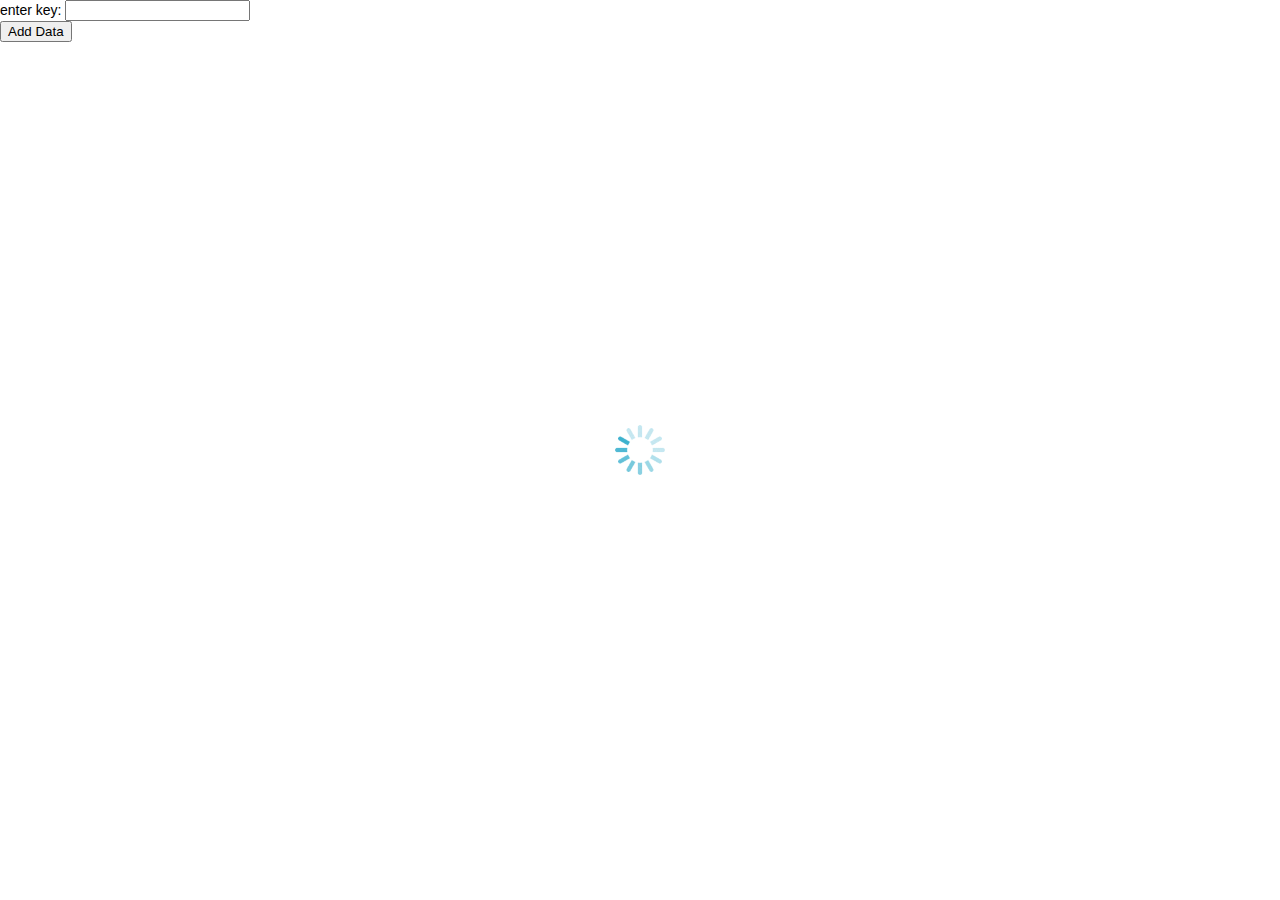
==== commit cef51472: "prueba" ====
--- a/index.html
+++ b/index.html
@@ -19,6 +19,8 @@
     
   </head>
   <body>
+    enter key: <input id="key"><br/>
+<button id="addButton">Add Data</button>
      <!-- Views -->
   <div id="views" class="views">
     <!-- Your main view -->
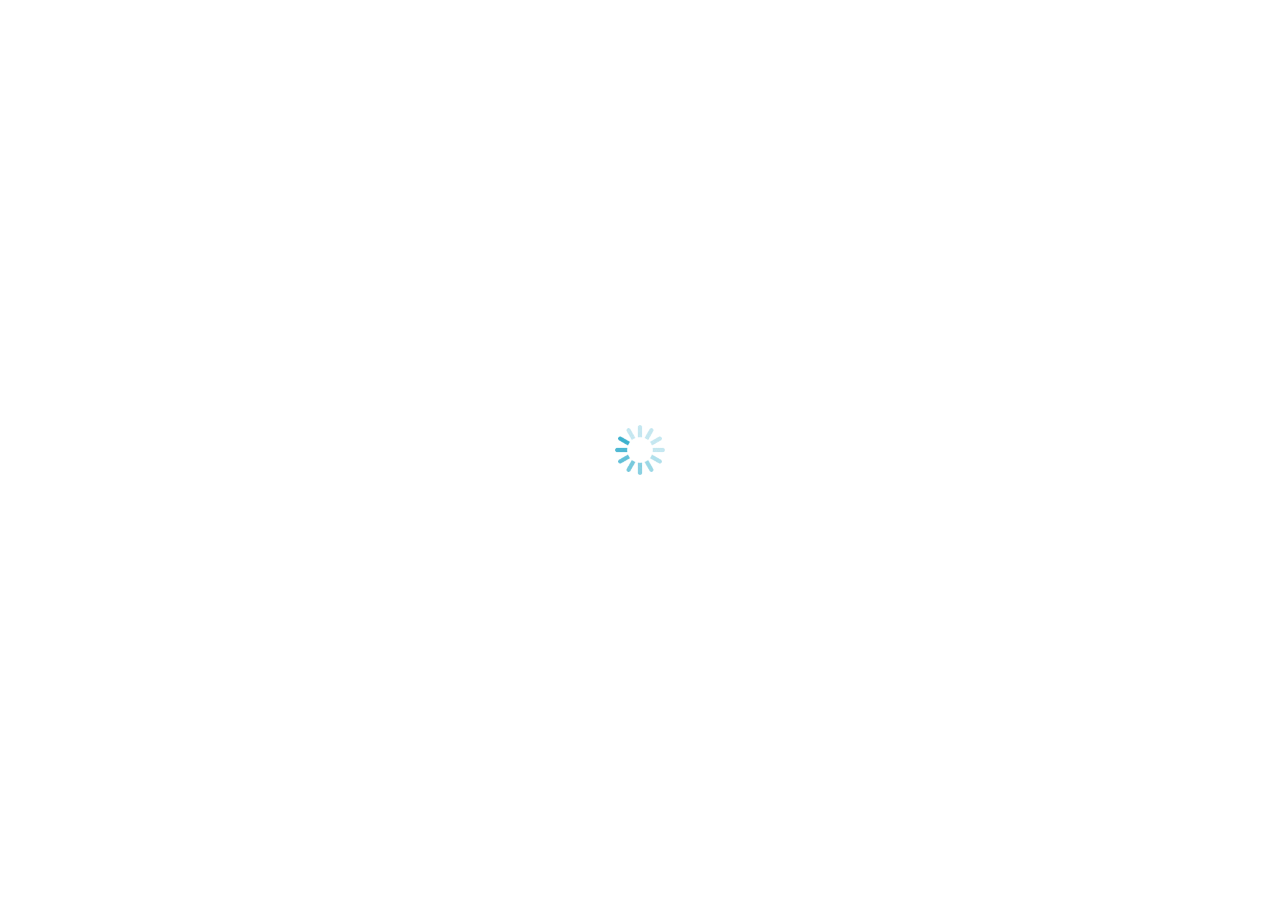
==== commit 8f7dcddc: "00" ====
--- a/index.html
+++ b/index.html
@@ -19,8 +19,6 @@
     
   </head>
   <body>
-    enter key: <input id="key"><br/>
-<button id="addButton">Add Data</button>
      <!-- Views -->
   <div id="views" class="views">
     <!-- Your main view -->
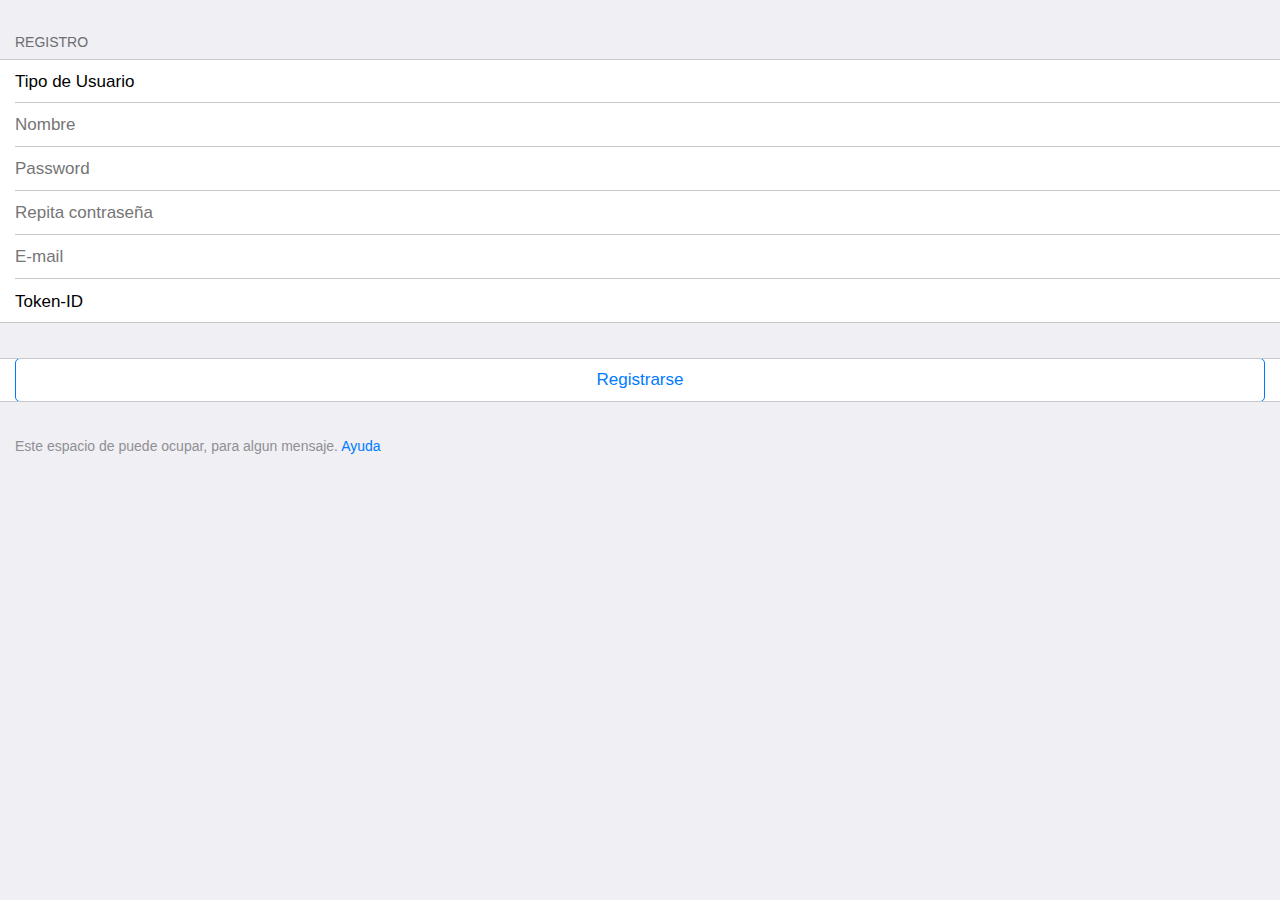
==== commit 84603ca3: "neat" ====
--- a/index.html
+++ b/index.html
@@ -1,104 +1,48 @@
 <!DOCTYPE html>
 <html>
-  <head>
-    <meta charset="utf-8">
-    <meta name="viewport" content="width=device-width, initial-scale=1, maximum-scale=1, minimum-scale=1, user-scalable=no, minimal-ui">
-    <meta name="mobile-web-app-capable" content="yes">
-    <meta name="apple-mobile-web-app-capable" content="yes">
-    <meta name="apple-mobile-web-app-status-bar-style" content="black">
-    <meta name="theme-color" content="#2196f3">
-    <title>Login</title>
-    <link rel="stylesheet" href="css/framework7.ios.css">
-    <link rel="stylesheet" href="css/framework7.ios.colors.min.css">
-    <link href="http://fonts.googleapis.com/css?family=Roboto:400,300,500,700" rel="stylesheet" type="text/css">
-    <style>
-        #views{
-            display: none;
-        }
-      </style>
-    
-  </head>
-  <body>
-     <!-- Views -->
-  <div id="views" class="views">
-    <!-- Your main view -->
-    <div class="view view-main">
-      <!-- Pages -->
-      <div class="pages">
-        <div class="page" data-page="home">
-          <div class="page-content">
-            <div class="list-block">
-                <div class="content-block-title">Iniciar sesión</div>
-                <div class="list-block inputs-list">
-                <ul>
-                <li>
-                <div class="item-content">
-                    <div class="item-media"><i class="icon icon-form-email"></i></div>
-                    <div class="item-inner"> 
-<!--                    <div class="item-title label">E-mail</div>-->
-                    <div class="item-input">
-                        <input name="email" id="email" type="email" placeholder="E-mail"/>
-                    </div>
-                    </div>
-                </div>
-                </li>
-                <li>
-                <div class="item-content">
-                    <div class="item-media"><i class="icon icon-form-password"></i></div>
-                    <div class="item-inner"> 
-<!--                    <div class="item-title label">Password</div>-->
-                    <div class="item-input">
-                        <input name="password" id="password" type="password" placeholder="Password"/>
-                    </div>
-                    </div>
-                </div>
-                </li>
-                </ul>
-                </div>
-                <div class="list-block">
-             
-<div class="content-block"><a id="login-button" class="button button-big">Iniciar sesión</a></div>
-              
-              <div class="registro">
-                <p> <a id="signup-btn" href="#">Si no está registrado pulse aquí</a></p>
-              </div>
-            </div>
-          </div>
+    <head>
+        <meta charset="utf-8">
+        <meta name="viewport" content="width=device-width, initial-scale=1, maximum-scale=1, minimum-scale=1, user-scalable=no, minimal-ui">
+        <meta name="mobile-web-app-capable" content="yes">
+        <meta name="apple-mobile-web-app-capable" content="yes">
+        <meta name="apple-mobile-web-app-status-bar-style" content="black">
+        <meta name="theme-color" content="#2196f3">
+        <title>Login</title>
+        <link rel="stylesheet" href="css/framework7.ios.css">
+        <link rel="stylesheet" href="css/framework7.ios.colors.min.css">
+        <link href="http://fonts.googleapis.com/css?family=Roboto:400,300,500,700" rel="stylesheet" type="text/css">
+        <style>
+            #views{
+                display: none;
+            }
+            .registro{
+                text-align: center;
+            }
+            #cargando{
+                position: absolute;
+                /*nos posicionamos en el centro del navegador*/
+                top:50%;
+                left:50%;
+                /*determinamos una anchura*/
+                width:50px;
+                /*indicamos que el margen izquierdo, es la mitad de la anchura*/
+                margin-left:-25px;
+                /*determinamos una altura*/
+                height:50px;
+                /*indicamos que el margen superior, es la mitad de la altura*/
+                margin-top:-25px;
+            }
+        </style>
+    </head>
+    <body>
+        <!-- Views -->
+        <div id="views" class="views">
+            <div class="view view-main"></div>
         </div>
-      </div>
-    </div>
-      </div>
-  </div> 
-  <style>
-      .registro{
-          text-align: center;
-      }
-      #cargando{
-position: absolute;
-		/*nos posicionamos en el centro del navegador*/
-		top:50%;
-		left:50%;
-		/*determinamos una anchura*/
-		width:50px;
-		/*indicamos que el margen izquierdo, es la mitad de la anchura*/
-		margin-left:-25px;
-		/*determinamos una altura*/
-		height:50px;
-		/*indicamos que el margen superior, es la mitad de la altura*/
-		margin-top:-25px;
-      }
-      </style> 
-    <script type="text/javascript" src="cordova.js"></script>
-    <script type="text/javascript" src="js/jquery-2.1.1.min.js"></script>
-    <script type="text/javascript" src="js/framework7.js"></script>
-      <script type="text/javascript" src="js/index.js"></script>
-      <script>
-          $("#signup-btn").click(function(event){
-            event.preventDefault();
-        location.href = "login.html";
-          });
-
-      </script>
-  </body>
-  <img id="cargando" src="img/712.GIF">
+        <script type="text/javascript" src="cordova.js"></script>
+        <script type="text/javascript" src="js/jquery-2.1.1.min.js"></script>
+        <script type="text/javascript" src="js/framework7.js"></script>
+        <script type="text/javascript" src="js/index.js"></script>
+    </body>
+    <img id="cargando" src="img/712.GIF">
 </html>
